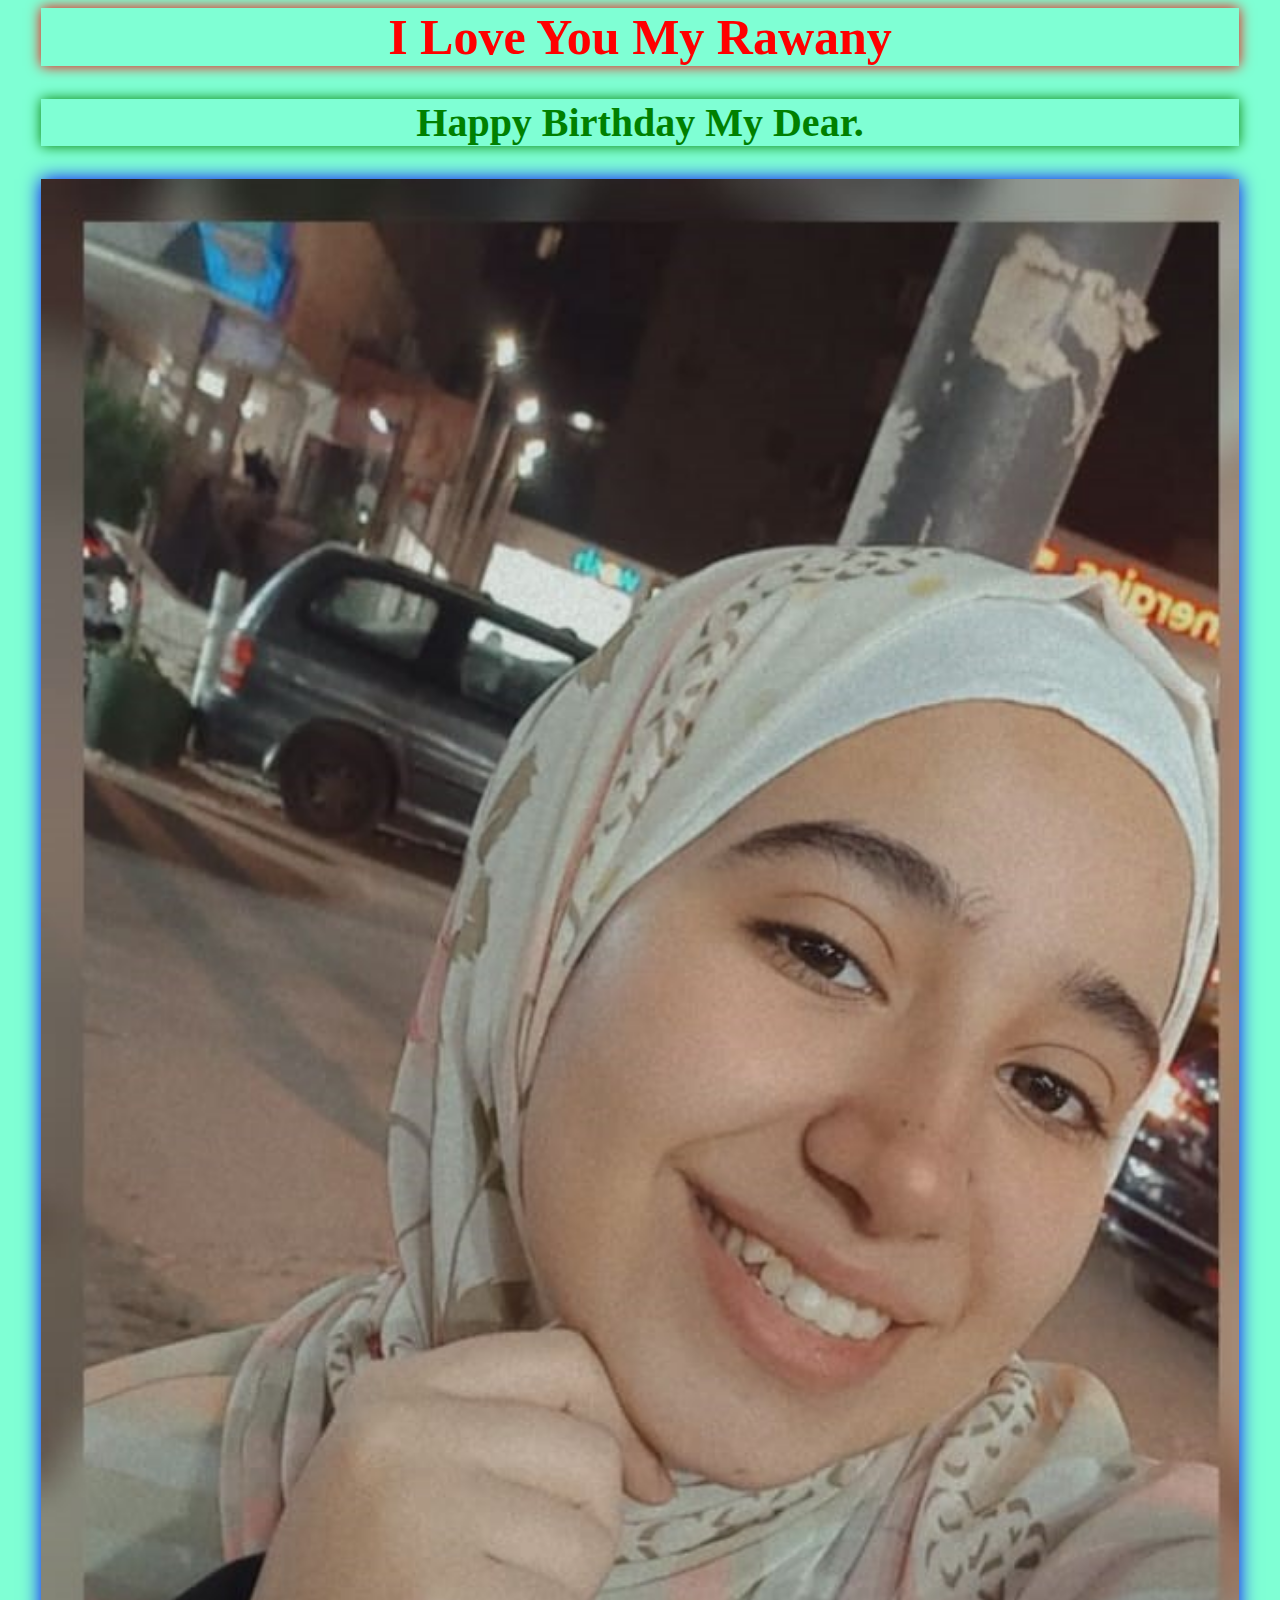
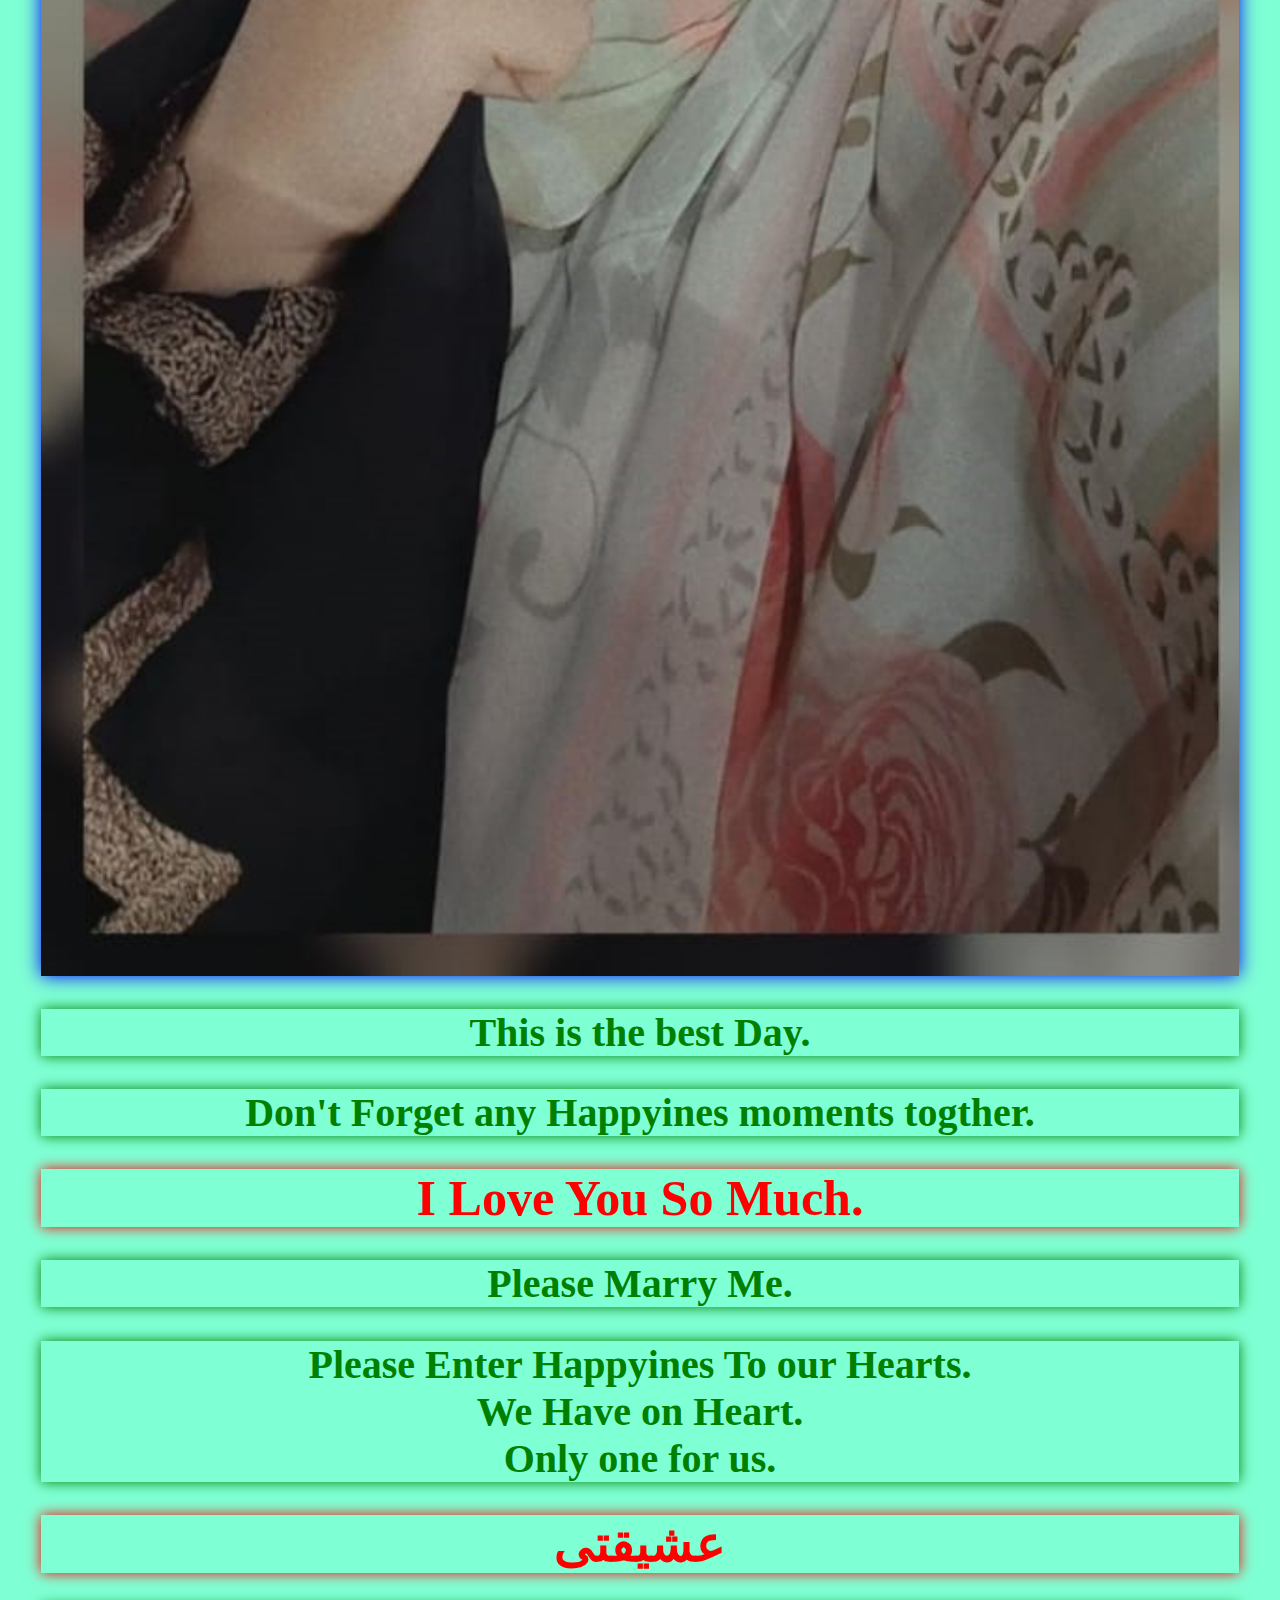
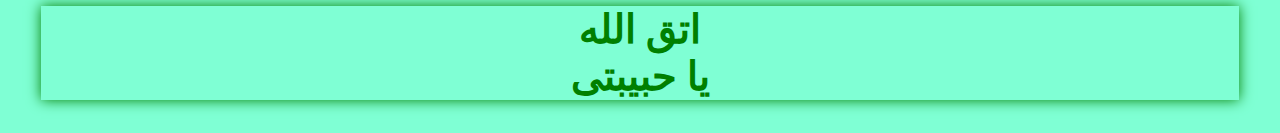
==== index.html @ ba98083d "Add files via upload" ====
<!DOCTYPE html>
<html lang="en">
<head>
    <meta charset="UTF-8">
    <meta name="viewport" content="width=device-width, initial-scale=1.0">
    <title>Rawany</title>
    <link href="main.css" rel="stylesheet">
</head>
<body>
    <h1>
        I Love You My Rawany
    </h1>
    <h2>
        Happy Birthday My Dear.
    </h2>
    <img src="rawan.jpeg">
    <h2>
        This is the best Day.
    </h2>
    <h2>
        Don't Forget any Happyines moments togther.
    </h2>
    <h1>
        I Love You So Much.
    </h1>
    <h2>
        Please Marry Me.
    </h2>
    <h2>
        Please Enter Happyines To our Hearts.<br>
        We Have on Heart.<br>
        Only one for us.
    </h2>
    <h1>
        عشيقتى
    </h1>
    <h2>
         اتق الله<br> يا حبيبتى
    </h2>
    
</body>
</html>
---- main.css ----
body {
    background-color: aquamarine;
    
    margin-left: 3.2%;
    margin-Right: 3.2%;
}

h1 {
    display:flex;
    justify-content: center;
    align-items: center;
    box-shadow: 0px 0px 13px red;
    margin: auto;
    color: red;
    font-size: 50px;
    text-align: center;
}

h2 {
    display:flex;
    justify-content: center;
    align-items: center;
    box-shadow: 0px 0px 13px green;
    color: green;
    font-size: 40px;
    text-align: center;
}

img {
    display:flex;
    justify-content: center;
    align-items: center;
    /* border: 5px solid red; */
    margin: auto;
    box-shadow: 0px 0px 18px blue;
    width: 100%;
    text-align: center;
}
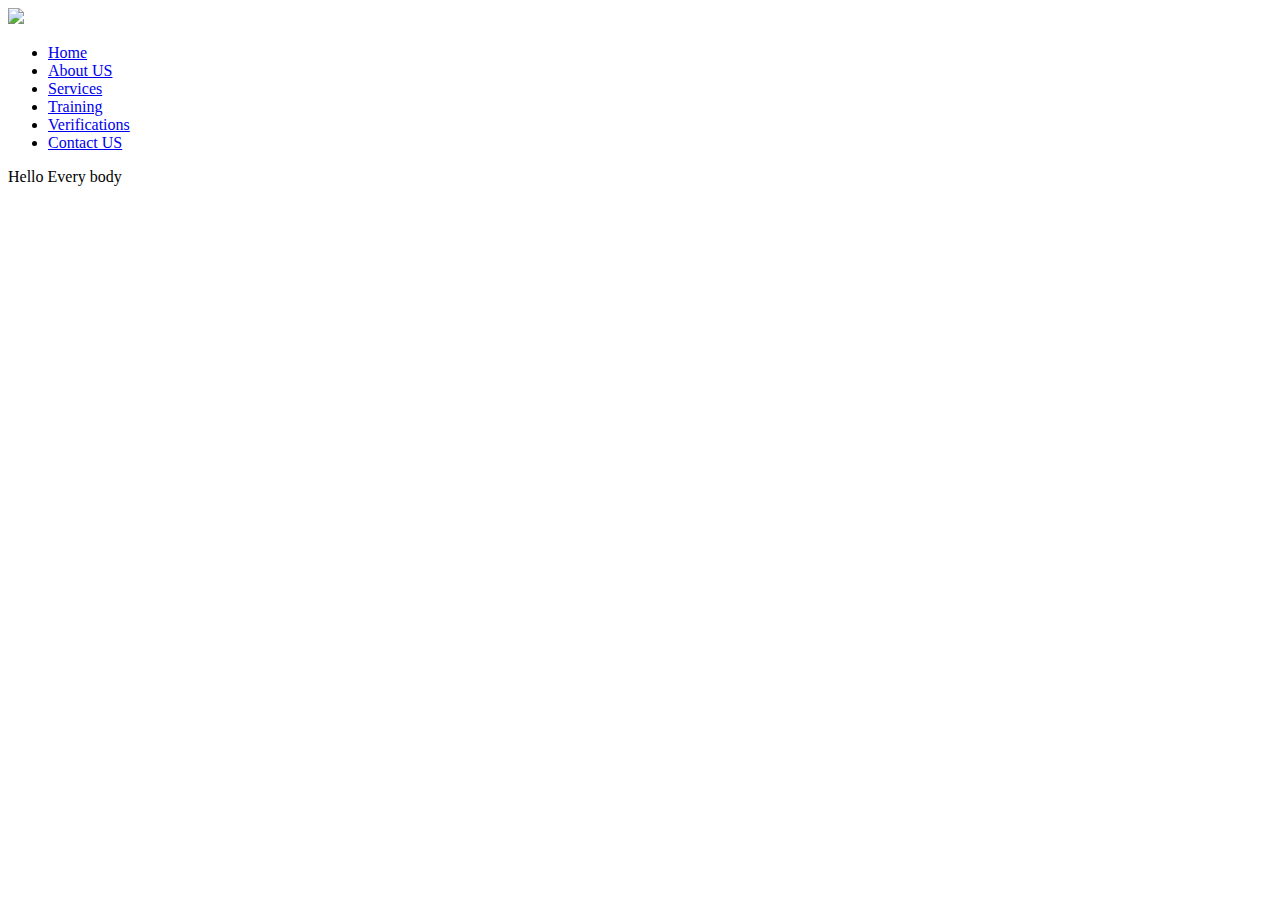
==== commit 80249070: "Update index.html" ====
--- a/index.html
+++ b/index.html
@@ -1,42 +1,76 @@
 <!DOCTYPE html>
 <html lang="en">
 <head>
-    <meta charset="UTF-8">
-    <meta name="viewport" content="width=device-width, initial-scale=1.0">
-    <title>Rawany</title>
-    <link href="main.css" rel="stylesheet">
+    <meta charset="UTF-8" />
+    <meta http-equiv="X-UA-Compatible" content="IE=edge" />
+    <meta name="viewport" content="width=device-width, initial-scale=1.0" />
+    <!-- <meta itemprop="name" content="Buzzard HPG" /> -->
+    <!-- Title of Site -->
+    <title>Buzzard HPG</title>
+    <!-- Font Work Sans -->
+    <link rel="preconnect" href="https://fonts.googleapis.com">
+    <link rel="preconnect" href="https://fonts.gstatic.com" crossorigin>
+    <link href="https://fonts.googleapis.com/css2?family=Work+Sans:ital,wght@0,100..900;1,100..900&display=swap" rel="stylesheet">
+    <!-- Normalize CSS -->
+    <link rel="stylesheet" href="./CSS_HPG/normalize.css" />
+    <!-- Font Awesome To resize icons & Changing Colors -->
+    <link rel="stylesheet" href="./CSS_HPG/all.min.css">
+    <!-- Web Site Logo -->
+    <link rel="icon" href="./IMGS_HPG/Final_Buzzard_HPG_logo_BG.png" />
+    <!-- Main Style Sheet -->
+    <link rel="stylesheet" type="text/css" href="./CSS_HPG/main.css" />
 </head>
-<body>
-    <h1>
-        I Love You My Rawany
-    </h1>
-    <h2>
-        Happy Birthday My Dear.
-    </h2>
-    <img src="rawan.jpeg">
-    <h2>
-        This is the best Day.
-    </h2>
-    <h2>
-        Don't Forget any Happyines moments togther.
-    </h2>
-    <h1>
-        I Love You So Much.
-    </h1>
-    <h2>
-        Please Marry Me.
-    </h2>
-    <h2>
-        Please Enter Happyines To our Hearts.<br>
-        We Have on Heart.<br>
-        Only one for us.
-    </h2>
-    <h1>
-        عشيقتى
-    </h1>
-    <h2>
-         اتق الله<br> يا حبيبتى
-    </h2>
-    
+<div>
+    <!-- Start Header -->
+    <div class="header">
+        <div class="container">
+            <a href="#" class="logo">
+                <img src="./IMGS_HPG/Buzzard_HPG_logo.ico" />
+            </a>
+            <div class="nav-links">
+                <span class="icon">
+                    <span></span>
+                    <span></span>
+                    <span></span>
+                </span>
+                <ul>
+                    <li>
+                        <a href="#">Home</a>
+                    </li>
+                    <li>
+                        <a href="HTML_Pages_HPG/">About US</a>
+                    </li>
+                    <li>
+                        <a href="HTML_Pages_HPG/">Services</a>
+                    </li>
+                    <li>
+                        <a href="HTML_Pages_HPG/training.html">Training</a>
+                    </li>
+                    <li>
+                        <a href="https://verifications.buzzardhpg.com">Verifications</a>
+                    </li>
+                    <li>
+                        <a href="#footer">Contact US</a>
+                    </li>
+                </ul>
+            </div>
+        </div>
+    </div>
+    <!-- End Header -->
+    <!-- Start Landing -->
+
+    <!-- End Landing -->
+    <!-- Start Section -->
+    <div class="section">
+        <div class="container">
+            <p>Hello Every body</p>
+        </div>
+    </div>
+    <!-- End Section -->
+    <!-- Start Footer -->
+    <div id="footer">
+        
+    </div>
+    <!-- End Footer -->
 </body>
-</html>+</html>
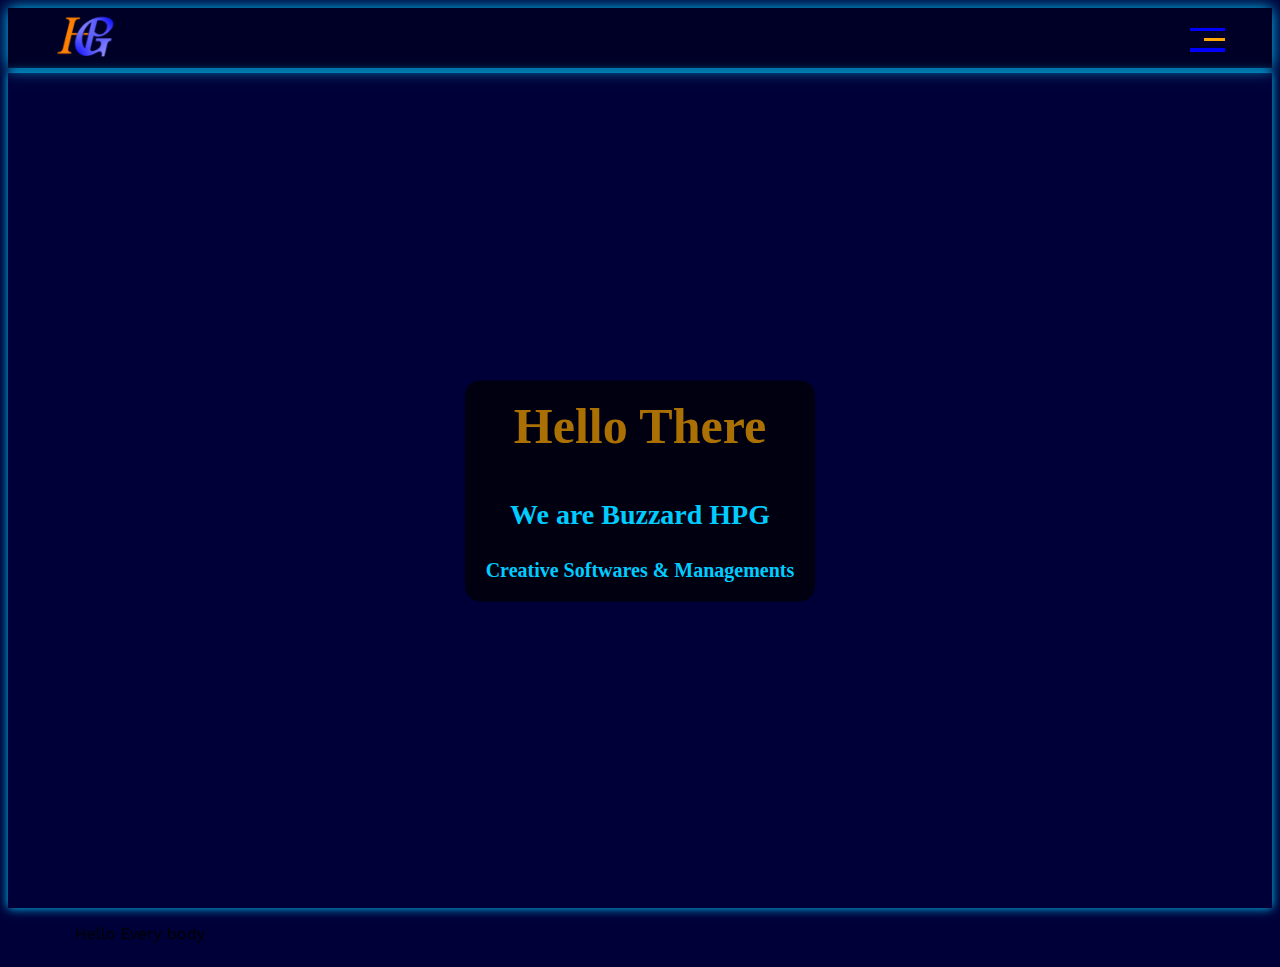
==== commit affdf8f7: "Add files via upload" ====
--- a/index.html
+++ b/index.html
@@ -1,76 +1,84 @@
 <!DOCTYPE html>
 <html lang="en">
-<head>
-    <meta charset="UTF-8" />
-    <meta http-equiv="X-UA-Compatible" content="IE=edge" />
-    <meta name="viewport" content="width=device-width, initial-scale=1.0" />
-    <!-- <meta itemprop="name" content="Buzzard HPG" /> -->
-    <!-- Title of Site -->
-    <title>Buzzard HPG</title>
-    <!-- Font Work Sans -->
-    <link rel="preconnect" href="https://fonts.googleapis.com">
-    <link rel="preconnect" href="https://fonts.gstatic.com" crossorigin>
-    <link href="https://fonts.googleapis.com/css2?family=Work+Sans:ital,wght@0,100..900;1,100..900&display=swap" rel="stylesheet">
-    <!-- Normalize CSS -->
-    <link rel="stylesheet" href="./CSS_HPG/normalize.css" />
-    <!-- Font Awesome To resize icons & Changing Colors -->
-    <link rel="stylesheet" href="./CSS_HPG/all.min.css">
-    <!-- Web Site Logo -->
-    <link rel="icon" href="./IMGS_HPG/Final_Buzzard_HPG_logo_BG.png" />
-    <!-- Main Style Sheet -->
-    <link rel="stylesheet" type="text/css" href="./CSS_HPG/main.css" />
-</head>
-<div>
-    <!-- Start Header -->
-    <div class="header">
-        <div class="container">
-            <a href="#" class="logo">
-                <img src="./IMGS_HPG/Buzzard_HPG_logo.ico" />
-            </a>
-            <div class="nav-links">
-                <span class="icon">
-                    <span></span>
-                    <span></span>
-                    <span></span>
-                </span>
-                <ul>
-                    <li>
-                        <a href="#">Home</a>
-                    </li>
-                    <li>
-                        <a href="HTML_Pages_HPG/">About US</a>
-                    </li>
-                    <li>
-                        <a href="HTML_Pages_HPG/">Services</a>
-                    </li>
-                    <li>
-                        <a href="HTML_Pages_HPG/training.html">Training</a>
-                    </li>
-                    <li>
-                        <a href="https://verifications.buzzardhpg.com">Verifications</a>
-                    </li>
-                    <li>
-                        <a href="#footer">Contact US</a>
-                    </li>
-                </ul>
+    <head>
+        <meta charset="UTF-8" />
+        <meta http-equiv="X-UA-Compatible" content="IE=edge" />
+        <meta name="viewport" content="width=device-width, initial-scale=1.0" />
+        <meta itemprop="name" content="Buzzard HPG" />
+        <!-- Title of Site -->
+        <title>Buzzard HPG</title>
+        <!-- Font Work Sans -->
+        <link rel="preconnect" href="https://fonts.googleapis.com">
+        <link rel="preconnect" href="https://fonts.gstatic.com" crossorigin>
+        <link href="https://fonts.googleapis.com/css2?family=Work+Sans:ital,wght@0,100..900;1,100..900&display=swap" rel="stylesheet">
+        <!-- Normalize CSS -->
+        <link rel="stylesheet" href="./CSS_HPG/normalize.css" />
+        <!-- Font Awesome To resize icons & Changing Colors -->
+        <link rel="stylesheet" href="./CSS_HPG/all.min.css">
+        <!-- Web Site Logo -->
+        <link rel="icon" href="./IMGS_HPG/Final_Buzzard_HPG_logo_BGG_70px.png" />
+        <!-- Main Style Sheet -->
+        <link rel="stylesheet" type="text/css" href="./CSS_HPG/main.css" />
+        <!-- Style For Body oF This Page -->
+        <link rel="stylesheet" href="./CSS_HPG/Home.css">
+    </head>
+    <body>
+        <!-- Start Header -->
+        <div class="header">
+            <div class="container">
+                <a href="https://buzzardhpg.com" class="logo">
+                    <img src="./IMGS_HPG/Final_Buzzard_HPG_logo_BGG_70px.png" />
+                </a>
+                <div class="nav-links">
+                    <span class="icon">
+                        <span></span>
+                        <span></span>
+                        <span></span>
+                    </span>
+                    <ul>
+                        <li>
+                            <a href="./index.html">Home</a>
+                        </li>
+                        <li>
+                            <a href="./HTML_Pages_HPG/About_US.html">About US</a>
+                        </li>
+                        <li>
+                            <a href="./HTML_Pages_HPG/Services.html">Services</a>
+                        </li>
+                        <li>
+                            <a href="./HTML_Pages_HPG/Training.html">Training</a>
+                        </li>
+                        <li>
+                            <a href="./HTML_Pages_HPG/Verifications.html">Verifications</a>
+                        </li>
+                        <li>
+                            <a href="#footer">Contact US</a>
+                        </li>
+                    </ul>
+                </div>
             </div>
         </div>
-    </div>
-    <!-- End Header -->
-    <!-- Start Landing -->
-
-    <!-- End Landing -->
-    <!-- Start Section -->
-    <div class="section">
-        <div class="container">
-            <p>Hello Every body</p>
+        <!-- End Header -->
+        <!-- Start Landing -->
+        <div class="landing">
+            <div class="Intro-text">
+                <h1>Hello There</h1>
+                <p id="P">We are Buzzard HPG</p>
+                <p>Creative Softwares & Managements</p>
+            </div>
         </div>
-    </div>
-    <!-- End Section -->
-    <!-- Start Footer -->
-    <div id="footer">
-        
-    </div>
-    <!-- End Footer -->
-</body>
-</html>
+        <!-- End Landing -->
+        <!-- Start Section -->
+        <div class="section">
+            <div class="container">
+                <p>Hello Every body</p>
+            </div>
+        </div>
+        <!-- End Section -->
+        <!-- Start Footer -->
+        <div id="footer">
+            
+        </div>
+        <!-- End Footer -->
+    </body>
+</html>--- a/CSS_HPG/main.css
+++ b/CSS_HPG/main.css
@@ -0,0 +1,194 @@
+/* Start Variables */
+:root {
+    --main-1-color: rgb(170, 112, 3);
+    --main-2-color: #00ccff;
+    --main-element-BG: rgba(0, 0, 0, 0.6);
+}
+/* End Variables */
+
+/* Start Global Rules */
+* {
+    -webkit-box-sizing: border-box;
+    -moz-box-sizing: border-box;
+    box-sizing: border-box;
+}
+
+html {
+    scroll-behavior: smooth;
+}
+
+body {
+    font-family: "Work Sans", sans-serif;
+    /* background-color: rgb(9, 1, 26); */
+    background-color: #000039;
+}
+/* End Global Rules */
+
+/* Start General */
+.container {
+    display:flex;
+    align-items: center;
+    justify-content: space-between;
+    padding-left: 20px;
+    padding-right: 20px;
+    margin-left: auto;
+    margin-right: auto;
+}
+/* Small Screen */
+@media (min-width: 768px) {
+    .container {
+        width: 750px;
+    }
+}
+/* Medium */
+@media (min-width:992px) {
+    .container {
+        width: 970px;
+    }
+}
+/* Large */
+@media (min-width: 1200px) {
+    .container {
+        width: 1170px;
+    }
+}
+/* End General */
+
+/* Start of Header */
+.header {
+    width: 100%;
+    box-shadow: 0px 0px 15px var(--main-2-color);
+    height: 60px;
+    background-color: rgba(0, 0, 0, 0.3);
+}
+
+.header .container {
+    display:flex;
+    text-align: center;
+    justify-content: space-between;
+    padding: 0px;
+    padding-left: 10px;
+    padding-right: 15px;
+}
+
+.header .container .logo img {   
+    height:60px;
+}
+
+.header .container .nav-links {
+    position: relative;
+}
+
+.header .container .nav-links .icon {
+    display: flex;
+    justify-content: flex-end;
+    flex-wrap: wrap;
+    width: 35px;
+}
+
+.header .container .nav-links .icon span {
+    background-color: blue;
+    width: 100%;
+    height: 3px;
+}
+
+.header .container .nav-links .icon span:not(:last-child) {
+    margin-bottom: 7px;
+}
+
+.header .container .nav-links .icon span:nth-child(2) {
+    background-color: orange;
+    width:60%;
+    transition: 0.3s;
+}
+
+.header .container .nav-links:hover .icon span:nth-child(2) {
+    width: 100%;
+}
+
+.header .container .nav-links .icon span:last-child {
+    height: 4px;
+}
+
+.header .container .nav-links ul {
+    list-style: none;
+    margin: 0;
+    margin-top: 8px; 
+    padding: 0px;
+    background-color: var(--main-element-BG);
+    border-radius: 6px;
+    position: absolute;
+    right: 0;
+    min-width: 150px;
+    top: calc(100% + 12px);
+    display: none;
+    z-index: 1;
+}
+
+.header .container .nav-links ul::before {
+    content: "";
+    border-width: 10px;
+    border-style: solid;
+    border-color: transparent transparent var(--main-element-BG) transparent;
+    position: absolute;
+    right: 5px;
+    top: -20px;
+}
+
+.header .container .nav-links:hover ul {
+    display: block;
+}
+
+.header .container .nav-links ul li a {
+    display: block;
+    padding: 10px;
+    text-decoration: none;
+    font-weight: bold;
+    color: var(--main-1-color);
+    transition: 0.3s;
+    font-family:'Times New Roman', Times, serif;
+}
+
+.header .container .nav-links ul li a:hover {
+    padding-left: 40px;
+}
+
+.header .container .nav-links ul li:not(:last-child) a {
+    border-bottom: 1px solid orange ;
+}
+
+@media (min-width: 768px) {
+    .header .container {
+        padding-left: 10px;
+        padding-right: 10px;
+    }
+}
+/* Medium */
+@media (min-width:992px) {
+    .header .container {
+        padding-left: 10px;
+        padding-right: 10px;
+    }
+
+}
+/* Large */
+@media (min-width: 1200px) {
+    .header .container {
+        padding-left: 0px;
+        padding-right: 0px;
+    }
+
+}
+/* End of Header */
+
+/* Start Landing */
+
+/* End Landing */
+
+/* Start of Section */
+
+/* End of Section */
+
+/* Start Footer */
+
+/* End Footer */--- a/CSS_HPG/Home.css
+++ b/CSS_HPG/Home.css
@@ -0,0 +1,55 @@
+/* Start Variables */
+:root {
+    --main-1-color: rgb(170, 112, 3);
+    --main-2-color: #00ccff;
+    --main-element-BG: rgba(0, 0, 0, 0.7);
+}
+/* End Variables */
+
+/* Start Landing */
+.landing {
+    background-image: url(../IMGS_HPG/Landing_img.png);
+    background-size: cover;
+    height: calc(100vh - 65px);
+    margin: 0;
+    margin-top:5px;
+    position: relative;
+    box-shadow: 0px 0px 10px var(--main-2-color);
+}
+
+.landing .Intro-text {
+    background-color: var(--main-element-BG);
+    border-radius: 15px;
+    position: absolute;
+    left: 50%;
+    top: 50%;
+    transform: translate(-50%, -50%);
+    text-align: center;
+    min-width: 350px;
+    max-width: 100%;
+}
+
+.landing .Intro-text h1 {
+    margin: 0px;
+    color: var(--main-1-color);
+    font-weight: bold;
+    font-size: 50px;
+    font-family: 'Times New Roman', Times, serif;
+    line-height: 1.8;
+}
+
+.landing .Intro-text #P {
+    font-size: 28px;
+}
+
+.landing .Intro-text p {
+    font-size: 20px;
+    font-family: 'Times New Roman', Times, serif;
+    font-weight: bolder;
+    color: var(--main-2-color);
+}
+/* End Landing */
+
+/* Start Section */
+
+/* End Section */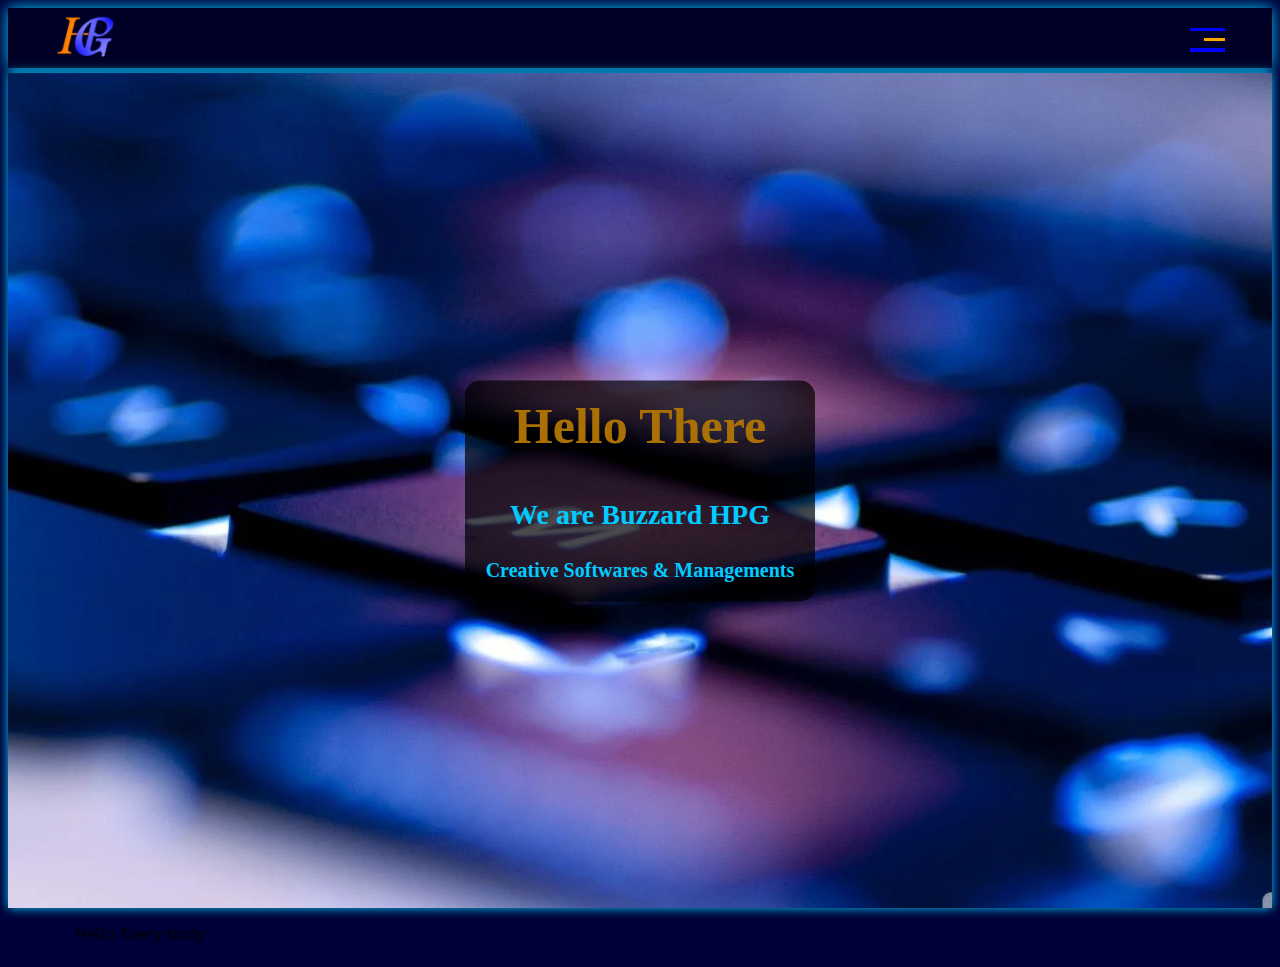
==== commit daa52bd6: "Add files via upload" ====
--- a/index.html
+++ b/index.html
@@ -16,7 +16,7 @@
         <!-- Font Awesome To resize icons & Changing Colors -->
         <link rel="stylesheet" href="./CSS_HPG/all.min.css">
         <!-- Web Site Logo -->
-        <link rel="icon" href="./IMGS_HPG/Final_Buzzard_HPG_logo_BGG_70px.png" />
+        <link rel="icon" href="./B_IMGS/Final_Buzzard_HPG_logo_BGG_70px.png" />
         <!-- Main Style Sheet -->
         <link rel="stylesheet" type="text/css" href="./CSS_HPG/main.css" />
         <!-- Style For Body oF This Page -->
@@ -27,7 +27,7 @@
         <div class="header">
             <div class="container">
                 <a href="https://buzzardhpg.com" class="logo">
-                    <img src="./IMGS_HPG/Final_Buzzard_HPG_logo_BGG_70px.png" />
+                    <img src="./B_IMGS/Final_Buzzard_HPG_logo_BGG_70px.png" />
                 </a>
                 <div class="nav-links">
                     <span class="icon">
@@ -40,13 +40,13 @@
                             <a href="./index.html">Home</a>
                         </li>
                         <li>
-                            <a href="./HTML_Pages_HPG/About_US.html">About US</a>
+                            <a href="./B/About_US.html">About US</a>
                         </li>
                         <li>
-                            <a href="./HTML_Pages_HPG/Services.html">Services</a>
+                            <a href="./B/Services.html">Services</a>
                         </li>
                         <li>
-                            <a href="./HTML_Pages_HPG/Training.html">Training</a>
+                            <a href="./B/Training.html">Training</a>
                         </li>
                         <li>
                             <a href="./HTML_Pages_HPG/Verifications.html">Verifications</a>
--- a/CSS_HPG/Home.css
+++ b/CSS_HPG/Home.css
@@ -8,7 +8,7 @@
 
 /* Start Landing */
 .landing {
-    background-image: url(../IMGS_HPG/Landing_img.png);
+    background-image: url(../B_IMGS/Landing_img.png);
     background-size: cover;
     height: calc(100vh - 65px);
     margin: 0;
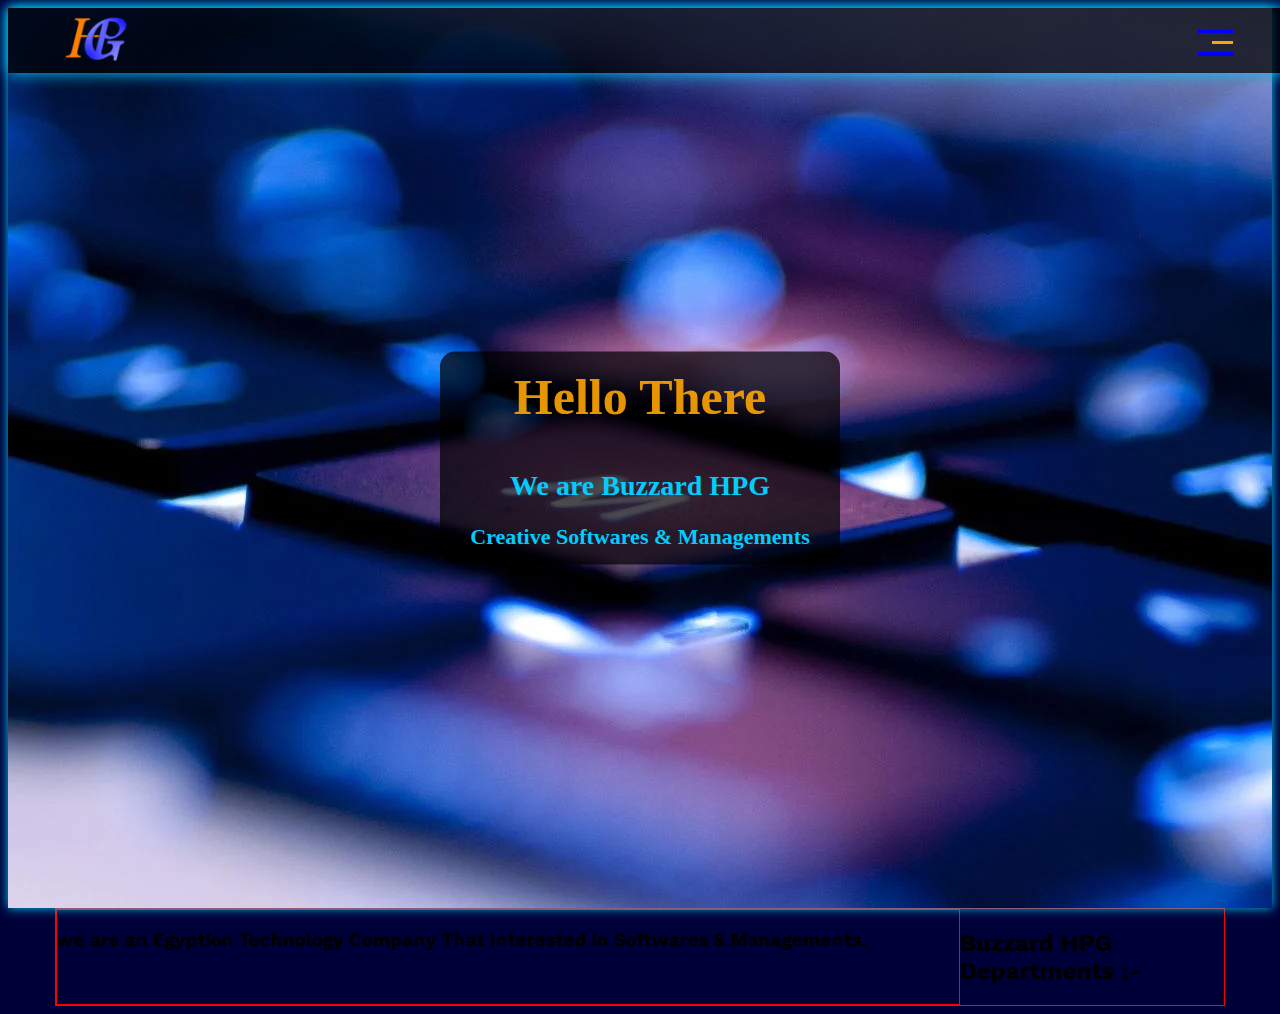
==== commit acc4b40d: "Add files via upload" ====
--- a/index.html
+++ b/index.html
@@ -19,6 +19,8 @@
         <link rel="icon" href="./B_IMGS/Final_Buzzard_HPG_logo_BGG_70px.png" />
         <!-- Main Style Sheet -->
         <link rel="stylesheet" type="text/css" href="./CSS_HPG/main.css" />
+        <!-- Style Vars -->
+        <link rel="stylesheet" href="./CSS_HPG/vars.css">
         <!-- Style For Body oF This Page -->
         <link rel="stylesheet" href="./CSS_HPG/Home.css">
     </head>
@@ -71,7 +73,36 @@
         <!-- Start Section -->
         <div class="section">
             <div class="container">
-                <p>Hello Every body</p>
+                <div class="Intro">
+                    <h3>we are an Egyption Technology Company That Interested in Softwares & Managements.</h3>
+                </div>
+                <div class="departments">
+                    <h2>Buzzard HPG Departments :-</h2>
+                    <!-- ManageMents Companyies & Instituation -->
+                    <!-- <div class="D_1">
+                        <img src="./B_IMGS/Final_Buzzard_HPG_Full_logo.jpeg" alt="" />
+                    </div> -->
+                    <!-- Social Media Pranding & online Marketing -->
+                    <!-- <div class="D_2">
+                        <img src="./B_IMGS/Final_Buzzard_HPG_Full_logo.jpeg" alt="" />
+                    </div> -->
+                    <!-- Sites Departments -->
+                    <!-- <div class="D_3">
+                        <img src="./B_IMGS/Final_Buzzard_HPG_Full_logo.jpeg" alt="" />
+                    </div> -->
+                    <!-- DeskTop -->
+                    <!-- <div class="D_4">
+                        <img src="./B_IMGS/Final_Buzzard_HPG_Full_logo.jpeg" alt="" />
+                    </div> -->
+                    <!-- Apps -->
+                    <!-- <div class="D_5">
+                        <img src="./B_IMGS/Final_Buzzard_HPG_Full_logo.jpeg" alt="" />
+                    </div> -->
+                    <!-- AI -->
+                    <!-- <div class="D_6">
+                        <img src="./B_IMGS/Final_Buzzard_HPG_Full_logo.jpeg" alt="" />
+                    </div> -->
+                </div>
             </div>
         </div>
         <!-- End Section -->
--- a/CSS_HPG/main.css
+++ b/CSS_HPG/main.css
@@ -1,11 +1,3 @@
-/* Start Variables */
-:root {
-    --main-1-color: rgb(170, 112, 3);
-    --main-2-color: #00ccff;
-    --main-element-BG: rgba(0, 0, 0, 0.6);
-}
-/* End Variables */
-
 /* Start Global Rules */
 * {
     -webkit-box-sizing: border-box;
@@ -19,60 +11,57 @@
 
 body {
     font-family: "Work Sans", sans-serif;
-    /* background-color: rgb(9, 1, 26); */
     background-color: #000039;
 }
 /* End Global Rules */
 
 /* Start General */
 .container {
+    display: flex;
+    margin-left: auto;
+    margin-right: auto;
+}
+
+/* Mobile Screen */
+@media (max-width: 767px) {
+    .container {
+        width: 98%;
+    }
+}
+/* Small Screen */
+@media (min-width: 768px) {
+    .container {
+        width: 750px;
+    }
+}
+/* Medium Screen */
+@media (min-width:992px) {
+    .container {
+        width: 970px;
+    }
+}
+/* Large Screen*/
+@media (min-width: 1200px) {
+    .container {
+        width: 1170px;
+    }
+}
+/* End General */
+
+/* Start of Header */
+.header {
+    position: fixed;
+    z-index: 1;
+    width: 100%;
+    box-shadow: 0px 0px 15px var(--main-shadow-color);
+    background-color: var(--main-element-BG);
+}
+
+.header .container {
     display:flex;
     align-items: center;
     justify-content: space-between;
-    padding-left: 20px;
-    padding-right: 20px;
-    margin-left: auto;
-    margin-right: auto;
-}
-/* Small Screen */
-@media (min-width: 768px) {
-    .container {
-        width: 750px;
-    }
-}
-/* Medium */
-@media (min-width:992px) {
-    .container {
-        width: 970px;
-    }
-}
-/* Large */
-@media (min-width: 1200px) {
-    .container {
-        width: 1170px;
-    }
-}
-/* End General */
-
-/* Start of Header */
-.header {
-    width: 100%;
-    box-shadow: 0px 0px 15px var(--main-2-color);
-    height: 60px;
-    background-color: rgba(0, 0, 0, 0.3);
-}
-
-.header .container {
-    display:flex;
     text-align: center;
-    justify-content: space-between;
-    padding: 0px;
-    padding-left: 10px;
-    padding-right: 15px;
-}
-
-.header .container .logo img {   
-    height:60px;
 }
 
 .header .container .nav-links {
@@ -83,17 +72,12 @@
     display: flex;
     justify-content: flex-end;
     flex-wrap: wrap;
-    width: 35px;
 }
 
 .header .container .nav-links .icon span {
     background-color: blue;
     width: 100%;
     height: 3px;
-}
-
-.header .container .nav-links .icon span:not(:last-child) {
-    margin-bottom: 7px;
 }
 
 .header .container .nav-links .icon span:nth-child(2) {
@@ -153,42 +137,139 @@
     padding-left: 40px;
 }
 
+.header .container .nav-links ul li a:active {
+    content: "";
+    border-width: 10px;
+    border-style: solid;
+    border-color: transparent transparent transparent var(--main-1-color);
+    position: relative;
+    right: 1px;
+}
+
 .header .container .nav-links ul li:not(:last-child) a {
     border-bottom: 1px solid orange ;
 }
 
-@media (min-width: 768px) {
+/* Mobile Screen */
+@media (max-width: 767px) {
+    /* 63 */
+    .header {
+        height:50px;
+    }
+    /* 70 */
     .header .container {
         padding-left: 10px;
-        padding-right: 10px;
-    }
-}
-/* Medium */
+        padding-right: 12px;
+    }
+    /* 76 */
+    .header .container .logo img {   
+        height:50px;
+    }
+    /* 84 */
+    .header .container .nav-links .icon {
+        width: 27px;
+    }
+    /* 97 */
+    .header .container .nav-links .icon span:not(:last-child) {
+        margin-bottom: 6px;
+    }
+    /* 115 */
+    .header .container .nav-links ul {
+        margin-top: 10px;
+    }
+    .header .container .nav-links ul li a:active {
+        border-width: 3px;
+    }
+}
+/* Small Screen */
+@media (min-width: 768px) {
+    /* 63 */
+    .header {
+        height:55px;
+    }
+    /* 76 */
+    .header .container .logo img {   
+        height:55px;
+    }
+    /* 84 */
+    .header .container .nav-links .icon {
+        width: 30px;
+    }
+    /* 97 */
+    .header .container .nav-links .icon span:not(:last-child) {
+        margin-bottom: 7px;
+    }
+    /* 115 */
+    .header .container .nav-links ul {
+        margin-top: 10px;
+    }
+    /* 115 */
+    .header .container .nav-links ul {
+        min-width: 200px;
+    }
+    /* 144 */
+    .header .container .nav-links ul li a {
+        font-size: 20px;
+    }
+    .header .container .nav-links ul li a:active {
+        border-width: 5px;
+    }
+}
+/* Medium Screen */
 @media (min-width:992px) {
-    .header .container {
-        padding-left: 10px;
-        padding-right: 10px;
-    }
-
-}
-/* Large */
+    /* 63 */
+    .header {
+        height:60px;
+    }
+    /* 76 */
+    .header .container .logo img {   
+        height:60px;
+    }
+    /* 84 */
+    .header .container .nav-links .icon {
+        width: 33px;
+    }
+    /* 115 */
+    .header .container .nav-links ul {
+        min-width: 230px;
+    }
+    /* 144 */
+    .header .container .nav-links ul li a {
+        font-size: 22px;
+    }
+    .header .container .nav-links ul li a:active {
+        border-width: 7px;
+    }
+}
+/* Large Screen */
 @media (min-width: 1200px) {
-    .header .container {
-        padding-left: 0px;
-        padding-right: 0px;
-    }
-
+    /* 63 */
+    .header {
+        height:65px;
+    }
+    /* 76 */
+    .header .container .logo img {   
+        height:65px;
+    }
+    /* 84 */
+    .header .container .nav-links .icon {
+        width: 35px;
+    }
+    /* 97 */
+    .header .container .nav-links .icon span:not(:last-child) {
+        margin-bottom: 8px;
+    }
+    /* 115 */
+    .header .container .nav-links ul {
+        min-width: 250px;
+    }
+    /* 144 */
+    .header .container .nav-links ul li a {
+        font-size: 24px;
+    }
 }
 /* End of Header */
 
-/* Start Landing */
-
-/* End Landing */
-
-/* Start of Section */
-
-/* End of Section */
-
 /* Start Footer */
 
 /* End Footer */--- a/CSS_HPG/vars.css
+++ b/CSS_HPG/vars.css
@@ -0,0 +1,8 @@
+/* Start Variables */
+:root {
+    --main-1-color: rgba(255, 165, 0, 0.9);
+    --main-2-color: #00cdff;
+    --main-shadow-color: #00ccff;
+    --main-element-BG: rgba(0, 0, 0, 0.7);
+}
+/* End Variables */--- a/CSS_HPG/Home.css
+++ b/CSS_HPG/Home.css
@@ -1,20 +1,12 @@
-/* Start Variables */
-:root {
-    --main-1-color: rgb(170, 112, 3);
-    --main-2-color: #00ccff;
-    --main-element-BG: rgba(0, 0, 0, 0.7);
-}
-/* End Variables */
-
 /* Start Landing */
 .landing {
     background-image: url(../B_IMGS/Landing_img.png);
     background-size: cover;
-    height: calc(100vh - 65px);
+    height: 100vh;
     margin: 0;
     margin-top:5px;
     position: relative;
-    box-shadow: 0px 0px 10px var(--main-2-color);
+    box-shadow: 0px 0px 10px var(--main-shadow-color);
 }
 
 .landing .Intro-text {
@@ -30,26 +22,106 @@
 }
 
 .landing .Intro-text h1 {
+    margin-top: 10px;
     margin: 0px;
     color: var(--main-1-color);
     font-weight: bold;
-    font-size: 50px;
     font-family: 'Times New Roman', Times, serif;
-    line-height: 1.8;
-}
-
-.landing .Intro-text #P {
-    font-size: 28px;
 }
 
 .landing .Intro-text p {
-    font-size: 20px;
     font-family: 'Times New Roman', Times, serif;
     font-weight: bolder;
     color: var(--main-2-color);
+    margin-bottom: 15px;
+}
+
+/* Mobile Screen */
+@media (max-width: 767px) {
+    /* 20 */
+    .landing .Intro-text {
+        min-width: 300px;
+    }
+    /* 32 */ 
+    .landing .Intro-text h1 {
+        font-size: 37px;
+        line-height: 1.5;
+    }
+    
+    .landing .Intro-text #P {
+        font-size: 19px;
+    }
+    /* 45 */
+    .landing .Intro-text P {
+        font-size: 15px;
+    }
+}
+/* Small Screen */
+@media (min-width: 768px) {
+    /* 32 */ 
+    .landing .Intro-text h1 {
+        font-size: 40px;
+        line-height: 1.6;
+    }
+    
+    .landing .Intro-text #P {
+        font-size: 22px;
+    }
+    /* 45 */
+    .landing .Intro-text P {
+        font-size: 18px;
+    }
+}
+/* Medium Screen */
+@media (min-width:992px) {
+    /* 32 */ 
+    .landing .Intro-text h1 {
+        font-size: 45px;
+        line-height: 1.7;
+    }
+    
+    .landing .Intro-text #P {
+        font-size: 25px;
+    }
+    /* 45 */
+    .landing .Intro-text P {
+        font-size: 20px;
+    }
+}
+/* Large Screen*/
+@media (min-width: 1200px) {
+    .landing .Intro-text {
+        min-width: 400px;
+    }
+    /* 32 */ 
+    .landing .Intro-text h1 {
+        font-size: 50px;
+        line-height: 1.8;
+    }
+    
+    .landing .Intro-text #P {
+        font-size: 28px;
+    }
+    /* 45 */
+    .landing .Intro-text P {
+        font-size: 22px;
+    }
 }
 /* End Landing */
 
 /* Start Section */
+.section .container {
+    overflow: hidden;
+    border: 1px solid red;
+}
 
+.section .container .Intro {
+    display: block;
+    width: 100%;
+    border: 1px red solid;
+}
+
+.section .container img {
+    width:300px
+}
 /* End Section */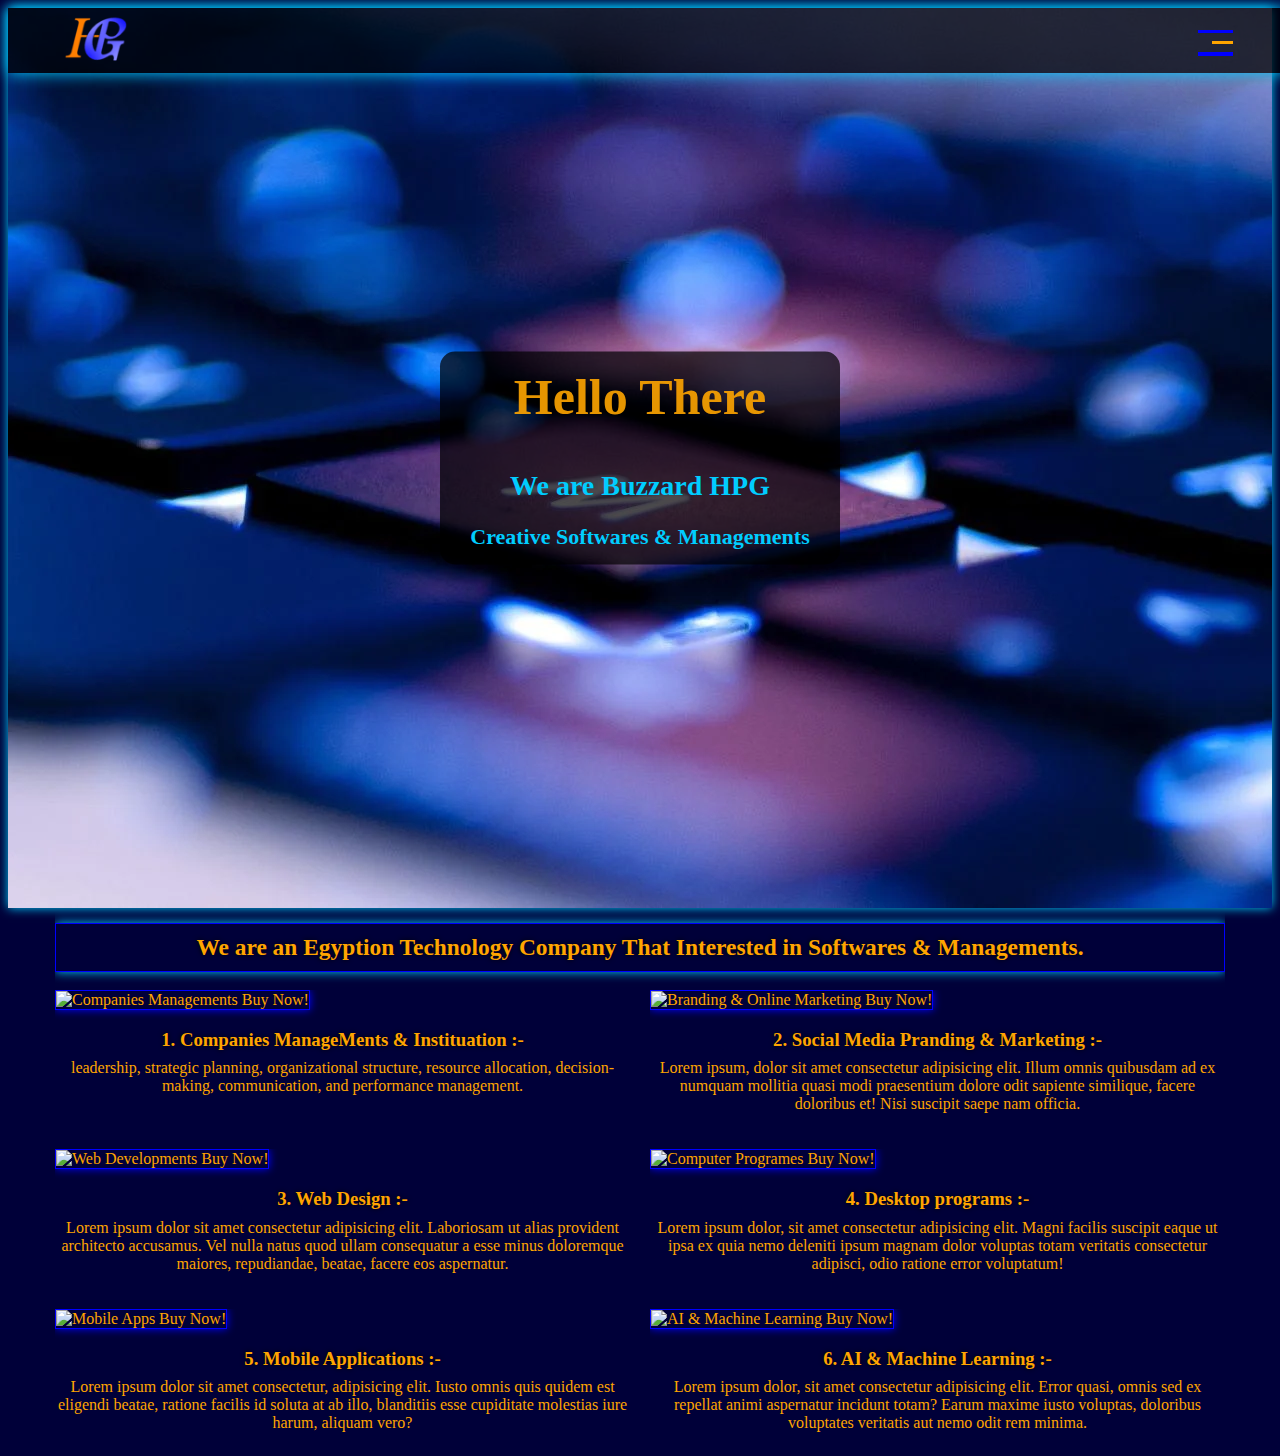
==== commit 593b85ea: "Add files via upload" ====
--- a/index.html
+++ b/index.html
@@ -74,34 +74,45 @@
         <div class="section">
             <div class="container">
                 <div class="Intro">
-                    <h3>we are an Egyption Technology Company That Interested in Softwares & Managements.</h3>
+                    <h3>We are an Egyption Technology Company That Interested in Softwares & Managements.</h3>
                 </div>
                 <div class="departments">
-                    <h2>Buzzard HPG Departments :-</h2>
                     <!-- ManageMents Companyies & Instituation -->
-                    <!-- <div class="D_1">
-                        <img src="./B_IMGS/Final_Buzzard_HPG_Full_logo.jpeg" alt="" />
-                    </div> -->
+                    <div class="D">
+                        <img src="./B_IMGS/D_C_M_16x9.png" alt="Companies Managements Buy Now!" />
+                        <h3>1. Companies ManageMents & Instituation :-</h3>
+                        <p>leadership, strategic planning, organizational structure, resource allocation, decision-making, communication, and performance management.</p>
+                    </div>
                     <!-- Social Media Pranding & online Marketing -->
-                    <!-- <div class="D_2">
-                        <img src="./B_IMGS/Final_Buzzard_HPG_Full_logo.jpeg" alt="" />
-                    </div> -->
+                    <div class="D">
+                        <img src="./B_IMGS/D_B_O_M_16x9.png" alt="Branding & Online Marketing Buy Now!" />
+                        <h3>2. Social Media Pranding & Marketing :-</h3>
+                        <p>Lorem ipsum, dolor sit amet consectetur adipisicing elit. Illum omnis quibusdam ad ex numquam mollitia quasi modi praesentium dolore odit sapiente similique, facere doloribus et! Nisi suscipit saepe nam officia.</p>
+                    </div>
                     <!-- Sites Departments -->
-                    <!-- <div class="D_3">
-                        <img src="./B_IMGS/Final_Buzzard_HPG_Full_logo.jpeg" alt="" />
-                    </div> -->
+                    <div class="D">
+                        <img src="./B_IMGS/D_Web_16x9.png" alt="Web Developments Buy Now!" />
+                        <h3>3. Web Design :-</h3>
+                        <p>Lorem ipsum dolor sit amet consectetur adipisicing elit. Laboriosam ut alias provident architecto accusamus. Vel nulla natus quod ullam consequatur a esse minus doloremque maiores, repudiandae, beatae, facere eos aspernatur.</p>
+                    </div>
                     <!-- DeskTop -->
-                    <!-- <div class="D_4">
-                        <img src="./B_IMGS/Final_Buzzard_HPG_Full_logo.jpeg" alt="" />
-                    </div> -->
+                    <div class="D">
+                        <img src="./B_IMGS/D_C_P_16x9.png" alt="Computer Programes Buy Now!" />
+                        <h3>4. Desktop programs :-</h3>
+                        <p>Lorem ipsum dolor, sit amet consectetur adipisicing elit. Magni facilis suscipit eaque ut ipsa ex quia nemo deleniti ipsum magnam dolor voluptas totam veritatis consectetur adipisci, odio ratione error voluptatum!</p>
+                    </div>
                     <!-- Apps -->
-                    <!-- <div class="D_5">
-                        <img src="./B_IMGS/Final_Buzzard_HPG_Full_logo.jpeg" alt="" />
-                    </div> -->
+                    <div class="D">
+                        <img src="./B_IMGS/D_Apps_16x9.png" alt="Mobile Apps Buy Now!" />
+                        <h3>5. Mobile Applications :-</h3>
+                        <p>Lorem ipsum dolor sit amet consectetur, adipisicing elit. Iusto omnis quis quidem est eligendi beatae, ratione facilis id soluta at ab illo, blanditiis esse cupiditate molestias iure harum, aliquam vero?</p>
+                    </div>
                     <!-- AI -->
-                    <!-- <div class="D_6">
-                        <img src="./B_IMGS/Final_Buzzard_HPG_Full_logo.jpeg" alt="" />
-                    </div> -->
+                    <div class="D">
+                        <img src="./B_IMGS/D_AI_16x9.png" alt="AI & Machine Learning Buy Now!" />
+                        <h3>6. AI & Machine Learning :-</h3>
+                        <p>Lorem ipsum dolor, sit amet consectetur adipisicing elit. Error quasi, omnis sed ex repellat animi aspernatur incidunt totam? Earum maxime iusto voluptas, doloribus voluptates veritatis aut nemo odit rem minima.</p>
+                    </div>
                 </div>
             </div>
         </div>
--- a/CSS_HPG/main.css
+++ b/CSS_HPG/main.css
@@ -10,7 +10,7 @@
 }
 
 body {
-    font-family: "Work Sans", sans-serif;
+    font-family: 'Times New Roman', Times, serif;
     background-color: #000039;
 }
 /* End Global Rules */
--- a/CSS_HPG/vars.css
+++ b/CSS_HPG/vars.css
@@ -1,6 +1,7 @@
 /* Start Variables */
 :root {
     --main-1-color: rgba(255, 165, 0, 0.9);
+    --main-11-color: orange;
     --main-2-color: #00cdff;
     --main-shadow-color: #00ccff;
     --main-element-BG: rgba(0, 0, 0, 0.7);
--- a/CSS_HPG/Home.css
+++ b/CSS_HPG/Home.css
@@ -111,17 +111,53 @@
 
 /* Start Section */
 .section .container {
+    display: grid;
     overflow: hidden;
-    border: 1px solid red;
 }
 
 .section .container .Intro {
-    display: block;
-    width: 100%;
-    border: 1px red solid;
+    min-width: 100%;
+    border: 1px blue solid;
+    color: var(--main-11-color);
+    text-align: center;
+    margin-top: 15px;
+    margin-bottom: 18px;
+    padding: 0;
+    box-shadow: 0px 0px 10px var(--main-shadow-color);
+    font-size: 20px;
+}
+
+.section .container .Intro h3 {
+    margin:0px;
+    padding:10px;
+    text-shadow: 0px 0px 5px black;
+}
+
+.section .container .departments {
+    display: grid;
+    grid-template-columns: repeat(auto-fill, minmax(400px, 1fr));
+    grid-gap: 20px;
+    color: var(--main-11-color);
+}
+
+.section .container .departments .D {
+    overflow: hidden;
+    padding: 0;
 }
 
 .section .container img {
-    width:300px
+    width:100%;
+    border: 1px solid blue;
+    box-shadow: 0px 0px 8px blue;
 }
+
+.section .container .departments .D h3 {
+    text-align: center;
+    text-shadow: 0px 0px 5px black;
+}
+
+.section .container .departments .D p {
+    margin-top: -10px;
+    text-align: center;
+} 
 /* End Section */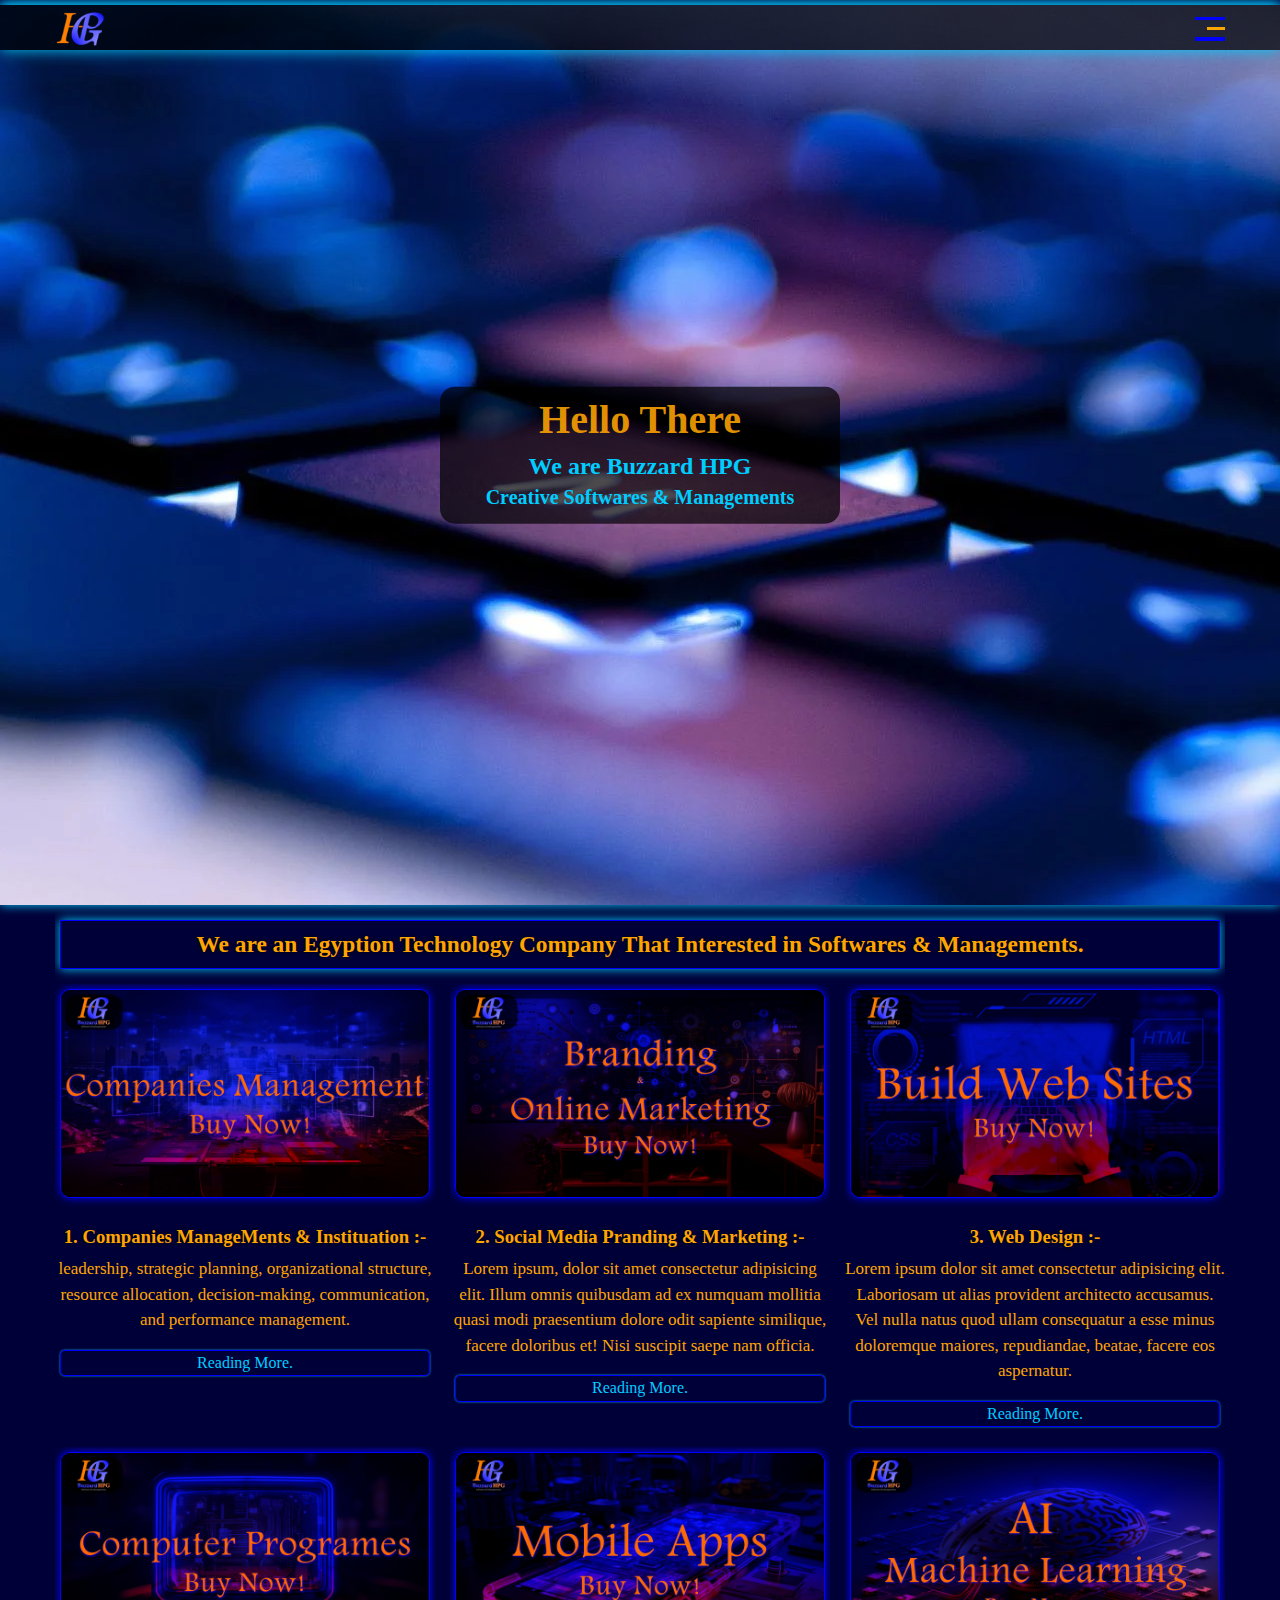
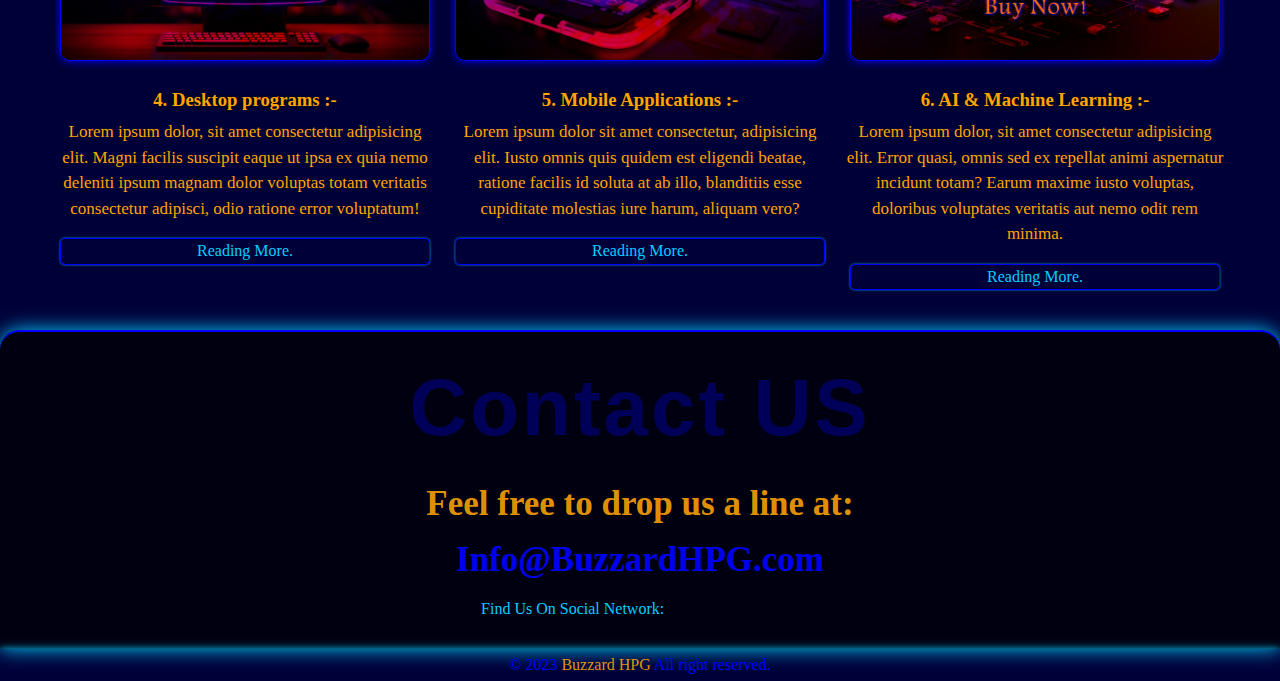
==== commit 61395ec1: "Add files via upload" ====
--- a/index.html
+++ b/index.html
@@ -51,10 +51,10 @@
                             <a href="./B/Training.html">Training</a>
                         </li>
                         <li>
-                            <a href="./HTML_Pages_HPG/Verifications.html">Verifications</a>
+                            <a href="#">Verifications</a>
                         </li>
                         <li>
-                            <a href="#footer">Contact US</a>
+                            <a href="#contact">Contact US</a>
                         </li>
                     </ul>
                 </div>
@@ -82,44 +82,71 @@
                         <img src="./B_IMGS/D_C_M_16x9.png" alt="Companies Managements Buy Now!" />
                         <h3>1. Companies ManageMents & Instituation :-</h3>
                         <p>leadership, strategic planning, organizational structure, resource allocation, decision-making, communication, and performance management.</p>
+                        <a href="./B/Department/Companies_Managements.html">Reading More.</a>
                     </div>
                     <!-- Social Media Pranding & online Marketing -->
                     <div class="D">
                         <img src="./B_IMGS/D_B_O_M_16x9.png" alt="Branding & Online Marketing Buy Now!" />
                         <h3>2. Social Media Pranding & Marketing :-</h3>
                         <p>Lorem ipsum, dolor sit amet consectetur adipisicing elit. Illum omnis quibusdam ad ex numquam mollitia quasi modi praesentium dolore odit sapiente similique, facere doloribus et! Nisi suscipit saepe nam officia.</p>
+                        <a href="./B/Department/Branding_OnlineMarketing.html">Reading More.</a>
                     </div>
                     <!-- Sites Departments -->
                     <div class="D">
                         <img src="./B_IMGS/D_Web_16x9.png" alt="Web Developments Buy Now!" />
                         <h3>3. Web Design :-</h3>
                         <p>Lorem ipsum dolor sit amet consectetur adipisicing elit. Laboriosam ut alias provident architecto accusamus. Vel nulla natus quod ullam consequatur a esse minus doloremque maiores, repudiandae, beatae, facere eos aspernatur.</p>
+                        <a href="./B/Department/Web_Development.html">Reading More.</a>
                     </div>
                     <!-- DeskTop -->
                     <div class="D">
                         <img src="./B_IMGS/D_C_P_16x9.png" alt="Computer Programes Buy Now!" />
                         <h3>4. Desktop programs :-</h3>
                         <p>Lorem ipsum dolor, sit amet consectetur adipisicing elit. Magni facilis suscipit eaque ut ipsa ex quia nemo deleniti ipsum magnam dolor voluptas totam veritatis consectetur adipisci, odio ratione error voluptatum!</p>
+                        <a href="./B/Department/Computer_Programes.html">Reading More.</a>
                     </div>
                     <!-- Apps -->
                     <div class="D">
                         <img src="./B_IMGS/D_Apps_16x9.png" alt="Mobile Apps Buy Now!" />
                         <h3>5. Mobile Applications :-</h3>
                         <p>Lorem ipsum dolor sit amet consectetur, adipisicing elit. Iusto omnis quis quidem est eligendi beatae, ratione facilis id soluta at ab illo, blanditiis esse cupiditate molestias iure harum, aliquam vero?</p>
+                        <a href="./B/Department/Mobile_Apps.html">Reading More.</a>
                     </div>
                     <!-- AI -->
                     <div class="D">
                         <img src="./B_IMGS/D_AI_16x9.png" alt="AI & Machine Learning Buy Now!" />
                         <h3>6. AI & Machine Learning :-</h3>
                         <p>Lorem ipsum dolor, sit amet consectetur adipisicing elit. Error quasi, omnis sed ex repellat animi aspernatur incidunt totam? Earum maxime iusto voluptas, doloribus voluptates veritatis aut nemo odit rem minima.</p>
+                        <a href="./B/Department/AI_MachineLearning.html">Reading More.</a>
                     </div>
                 </div>
             </div>
         </div>
         <!-- End Section -->
+        <!-- Start Contact -->
+        <div id="contact">
+            <div class="container">
+                <h2 class="special-heading">Contact US</h2>
+                <!-- <p>We are born to create</p> -->
+                <div class="info">
+                    <p class="label">Feel free to drop us a line at:</p>
+                    <a href="mailto:info@buzzardhpg.com?subject=Contact with Buzzard HPG" class="link">Info@BuzzardHPG.com</a>
+                    <div class="social">
+                        Find Us On Social Network:
+                        <a href="https://linkedin.com/buzzardhpg"><i class="fab fa-linkedin"></i></a>
+                        <a href="https://twitter.com/BuzzardHPG"><i class="fab fa-twitter"></i></a>
+                        <a href="https://youtube.com/@buzzardhpg"><i class="fab fa-youtube"></i></a>
+                        <a href="https://facebook.com/BuzzardHPG"><i class="fab fa-facebook-f"></i></a>
+                        <a href="https://wa.me/+201200985760"><i class="fab fa-whatsapp"></i></a>
+                        <a href="https://t.me/CEOBuzzardHPG"><i class="fab fa-telegram"></i></a>
+                    </div>
+                </div>
+            </div>
+        </div>
+        <!-- End Contact -->
         <!-- Start Footer -->
-        <div id="footer">
-            
+        <div class="footer">
+            &copy; 2023 <span>Buzzard HPG </span> All right reserved.
         </div>
         <!-- End Footer -->
     </body>
--- a/CSS_HPG/all.min.css
+++ b/CSS_HPG/all.min.css
@@ -0,0 +1,9 @@
+/*!
+ * Font Awesome Free 6.5.1 by @fontawesome - https://fontawesome.com
+ * License - https://fontawesome.com/license/free (Icons: CC BY 4.0, Fonts: SIL OFL 1.1, Code: MIT License)
+ * Copyright 2023 Fonticons, Inc.
+ */
+.fa{font-family:var(--fa-style-family,"Font Awesome 6 Free");font-weight:var(--fa-style,900)}.fa,.fa-brands,.fa-classic,.fa-regular,.fa-sharp,.fa-solid,.fab,.far,.fas{-moz-osx-font-smoothing:grayscale;-webkit-font-smoothing:antialiased;display:var(--fa-display,inline-block);font-style:normal;font-variant:normal;line-height:1;text-rendering:auto}.fa-classic,.fa-regular,.fa-solid,.far,.fas{font-family:"Font Awesome 6 Free"}.fa-brands,.fab{font-family:"Font Awesome 6 Brands"}.fa-1x{font-size:1em}.fa-2x{font-size:2em}.fa-3x{font-size:3em}.fa-4x{font-size:4em}.fa-5x{font-size:5em}.fa-6x{font-size:6em}.fa-7x{font-size:7em}.fa-8x{font-size:8em}.fa-9x{font-size:9em}.fa-10x{font-size:10em}.fa-2xs{font-size:.625em;line-height:.1em;vertical-align:.225em}.fa-xs{font-size:.75em;line-height:.08333em;vertical-align:.125em}.fa-sm{font-size:.875em;line-height:.07143em;vertical-align:.05357em}.fa-lg{font-size:1.25em;line-height:.05em;vertical-align:-.075em}.fa-xl{font-size:1.5em;line-height:.04167em;vertical-align:-.125em}.fa-2xl{font-size:2em;line-height:.03125em;vertical-align:-.1875em}.fa-fw{text-align:center;width:1.25em}.fa-ul{list-style-type:none;margin-left:var(--fa-li-margin,2.5em);padding-left:0}.fa-ul>li{position:relative}.fa-li{left:calc(var(--fa-li-width, 2em)*-1);position:absolute;text-align:center;width:var(--fa-li-width,2em);line-height:inherit}.fa-border{border-radius:var(--fa-border-radius,.1em);border:var(--fa-border-width,.08em) var(--fa-border-style,solid) var(--fa-border-color,#eee);padding:var(--fa-border-padding,.2em .25em .15em)}.fa-pull-left{float:left;margin-right:var(--fa-pull-margin,.3em)}.fa-pull-right{float:right;margin-left:var(--fa-pull-margin,.3em)}.fa-beat{-webkit-animation-name:fa-beat;animation-name:fa-beat;-webkit-animation-delay:var(--fa-animation-delay,0s);animation-delay:var(--fa-animation-delay,0s);-webkit-animation-direction:var(--fa-animation-direction,normal);animation-direction:var(--fa-animation-direction,normal);-webkit-animation-duration:var(--fa-animation-duration,1s);animation-duration:var(--fa-animation-duration,1s);-webkit-animation-iteration-count:var(--fa-animation-iteration-count,infinite);animation-iteration-count:var(--fa-animation-iteration-count,infinite);-webkit-animation-timing-function:var(--fa-animation-timing,ease-in-out);animation-timing-function:var(--fa-animation-timing,ease-in-out)}.fa-bounce{-webkit-animation-name:fa-bounce;animation-name:fa-bounce;-webkit-animation-delay:var(--fa-animation-delay,0s);animation-delay:var(--fa-animation-delay,0s);-webkit-animation-direction:var(--fa-animation-direction,normal);animation-direction:var(--fa-animation-direction,normal);-webkit-animation-duration:var(--fa-animation-duration,1s);animation-duration:var(--fa-animation-duration,1s);-webkit-animation-iteration-count:var(--fa-animation-iteration-count,infinite);animation-iteration-count:var(--fa-animation-iteration-count,infinite);-webkit-animation-timing-function:var(--fa-animation-timing,cubic-bezier(.28,.84,.42,1));animation-timing-function:var(--fa-animation-timing,cubic-bezier(.28,.84,.42,1))}.fa-fade{-webkit-animation-name:fa-fade;animation-name:fa-fade;-webkit-animation-iteration-count:var(--fa-animation-iteration-count,infinite);animation-iteration-count:var(--fa-animation-iteration-count,infinite);-webkit-animation-timing-function:var(--fa-animation-timing,cubic-bezier(.4,0,.6,1));animation-timing-function:var(--fa-animation-timing,cubic-bezier(.4,0,.6,1))}.fa-beat-fade,.fa-fade{-webkit-animation-delay:var(--fa-animation-delay,0s);animation-delay:var(--fa-animation-delay,0s);-webkit-animation-direction:var(--fa-animation-direction,normal);animation-direction:var(--fa-animation-direction,normal);-webkit-animation-duration:var(--fa-animation-duration,1s);animation-duration:var(--fa-animation-duration,1s)}.fa-beat-fade{-webkit-animation-name:fa-beat-fade;animation-name:fa-beat-fade;-webkit-animation-iteration-count:var(--fa-animation-iteration-count,infinite);animation-iteration-count:var(--fa-animation-iteration-count,infinite);-webkit-animation-timing-function:var(--fa-animation-timing,cubic-bezier(.4,0,.6,1));animation-timing-function:var(--fa-animation-timing,cubic-bezier(.4,0,.6,1))}.fa-flip{-webkit-animation-name:fa-flip;animation-name:fa-flip;-webkit-animation-delay:var(--fa-animation-delay,0s);animation-delay:var(--fa-animation-delay,0s);-webkit-animation-direction:var(--fa-animation-direction,normal);animation-direction:var(--fa-animation-direction,normal);-webkit-animation-duration:var(--fa-animation-duration,1s);animation-duration:var(--fa-animation-duration,1s);-webkit-animation-iteration-count:var(--fa-animation-iteration-count,infinite);animation-iteration-count:var(--fa-animation-iteration-count,infinite);-webkit-animation-timing-function:var(--fa-animation-timing,ease-in-out);animation-timing-function:var(--fa-animation-timing,ease-in-out)}.fa-shake{-webkit-animation-name:fa-shake;animation-name:fa-shake;-webkit-animation-duration:var(--fa-animation-duration,1s);animation-duration:var(--fa-animation-duration,1s);-webkit-animation-iteration-count:var(--fa-animation-iteration-count,infinite);animation-iteration-count:var(--fa-animation-iteration-count,infinite);-webkit-animation-timing-function:var(--fa-animation-timing,linear);animation-timing-function:var(--fa-animation-timing,linear)}.fa-shake,.fa-spin{-webkit-animation-delay:var(--fa-animation-delay,0s);animation-delay:var(--fa-animation-delay,0s);-webkit-animation-direction:var(--fa-animation-direction,normal);animation-direction:var(--fa-animation-direction,normal)}.fa-spin{-webkit-animation-name:fa-spin;animation-name:fa-spin;-webkit-animation-duration:var(--fa-animation-duration,2s);animation-duration:var(--fa-animation-duration,2s);-webkit-animation-iteration-count:var(--fa-animation-iteration-count,infinite);animation-iteration-count:var(--fa-animation-iteration-count,infinite);-webkit-animation-timing-function:var(--fa-animation-timing,linear);animation-timing-function:var(--fa-animation-timing,linear)}.fa-spin-reverse{--fa-animation-direction:reverse}.fa-pulse,.fa-spin-pulse{-webkit-animation-name:fa-spin;animation-name:fa-spin;-webkit-animation-direction:var(--fa-animation-direction,normal);animation-direction:var(--fa-animation-direction,normal);-webkit-animation-duration:var(--fa-animation-duration,1s);animation-duration:var(--fa-animation-duration,1s);-webkit-animation-iteration-count:var(--fa-animation-iteration-count,infinite);animation-iteration-count:var(--fa-animation-iteration-count,infinite);-webkit-animation-timing-function:var(--fa-animation-timing,steps(8));animation-timing-function:var(--fa-animation-timing,steps(8))}@media (prefers-reduced-motion:reduce){.fa-beat,.fa-beat-fade,.fa-bounce,.fa-fade,.fa-flip,.fa-pulse,.fa-shake,.fa-spin,.fa-spin-pulse{-webkit-animation-delay:-1ms;animation-delay:-1ms;-webkit-animation-duration:1ms;animation-duration:1ms;-webkit-animation-iteration-count:1;animation-iteration-count:1;-webkit-transition-delay:0s;transition-delay:0s;-webkit-transition-duration:0s;transition-duration:0s}}@-webkit-keyframes fa-beat{0%,90%{-webkit-transform:scale(1);transform:scale(1)}45%{-webkit-transform:scale(var(--fa-beat-scale,1.25));transform:scale(var(--fa-beat-scale,1.25))}}@keyframes fa-beat{0%,90%{-webkit-transform:scale(1);transform:scale(1)}45%{-webkit-transform:scale(var(--fa-beat-scale,1.25));transform:scale(var(--fa-beat-scale,1.25))}}@-webkit-keyframes fa-bounce{0%{-webkit-transform:scale(1) translateY(0);transform:scale(1) translateY(0)}10%{-webkit-transform:scale(var(--fa-bounce-start-scale-x,1.1),var(--fa-bounce-start-scale-y,.9)) translateY(0);transform:scale(var(--fa-bounce-start-scale-x,1.1),var(--fa-bounce-start-scale-y,.9)) translateY(0)}30%{-webkit-transform:scale(var(--fa-bounce-jump-scale-x,.9),var(--fa-bounce-jump-scale-y,1.1)) translateY(var(--fa-bounce-height,-.5em));transform:scale(var(--fa-bounce-jump-scale-x,.9),var(--fa-bounce-jump-scale-y,1.1)) translateY(var(--fa-bounce-height,-.5em))}50%{-webkit-transform:scale(var(--fa-bounce-land-scale-x,1.05),var(--fa-bounce-land-scale-y,.95)) translateY(0);transform:scale(var(--fa-bounce-land-scale-x,1.05),var(--fa-bounce-land-scale-y,.95)) translateY(0)}57%{-webkit-transform:scale(1) translateY(var(--fa-bounce-rebound,-.125em));transform:scale(1) translateY(var(--fa-bounce-rebound,-.125em))}64%{-webkit-transform:scale(1) translateY(0);transform:scale(1) translateY(0)}to{-webkit-transform:scale(1) translateY(0);transform:scale(1) translateY(0)}}@keyframes fa-bounce{0%{-webkit-transform:scale(1) translateY(0);transform:scale(1) translateY(0)}10%{-webkit-transform:scale(var(--fa-bounce-start-scale-x,1.1),var(--fa-bounce-start-scale-y,.9)) translateY(0);transform:scale(var(--fa-bounce-start-scale-x,1.1),var(--fa-bounce-start-scale-y,.9)) translateY(0)}30%{-webkit-transform:scale(var(--fa-bounce-jump-scale-x,.9),var(--fa-bounce-jump-scale-y,1.1)) translateY(var(--fa-bounce-height,-.5em));transform:scale(var(--fa-bounce-jump-scale-x,.9),var(--fa-bounce-jump-scale-y,1.1)) translateY(var(--fa-bounce-height,-.5em))}50%{-webkit-transform:scale(var(--fa-bounce-land-scale-x,1.05),var(--fa-bounce-land-scale-y,.95)) translateY(0);transform:scale(var(--fa-bounce-land-scale-x,1.05),var(--fa-bounce-land-scale-y,.95)) translateY(0)}57%{-webkit-transform:scale(1) translateY(var(--fa-bounce-rebound,-.125em));transform:scale(1) translateY(var(--fa-bounce-rebound,-.125em))}64%{-webkit-transform:scale(1) translateY(0);transform:scale(1) translateY(0)}to{-webkit-transform:scale(1) translateY(0);transform:scale(1) translateY(0)}}@-webkit-keyframes fa-fade{50%{opacity:var(--fa-fade-opacity,.4)}}@keyframes fa-fade{50%{opacity:var(--fa-fade-opacity,.4)}}@-webkit-keyframes fa-beat-fade{0%,to{opacity:var(--fa-beat-fade-opacity,.4);-webkit-transform:scale(1);transform:scale(1)}50%{opacity:1;-webkit-transform:scale(var(--fa-beat-fade-scale,1.125));transform:scale(var(--fa-beat-fade-scale,1.125))}}@keyframes fa-beat-fade{0%,to{opacity:var(--fa-beat-fade-opacity,.4);-webkit-transform:scale(1);transform:scale(1)}50%{opacity:1;-webkit-transform:scale(var(--fa-beat-fade-scale,1.125));transform:scale(var(--fa-beat-fade-scale,1.125))}}@-webkit-keyframes fa-flip{50%{-webkit-transform:rotate3d(var(--fa-flip-x,0),var(--fa-flip-y,1),var(--fa-flip-z,0),var(--fa-flip-angle,-180deg));transform:rotate3d(var(--fa-flip-x,0),var(--fa-flip-y,1),var(--fa-flip-z,0),var(--fa-flip-angle,-180deg))}}@keyframes fa-flip{50%{-webkit-transform:rotate3d(var(--fa-flip-x,0),var(--fa-flip-y,1),var(--fa-flip-z,0),var(--fa-flip-angle,-180deg));transform:rotate3d(var(--fa-flip-x,0),var(--fa-flip-y,1),var(--fa-flip-z,0),var(--fa-flip-angle,-180deg))}}@-webkit-keyframes fa-shake{0%{-webkit-transform:rotate(-15deg);transform:rotate(-15deg)}4%{-webkit-transform:rotate(15deg);transform:rotate(15deg)}8%,24%{-webkit-transform:rotate(-18deg);transform:rotate(-18deg)}12%,28%{-webkit-transform:rotate(18deg);transform:rotate(18deg)}16%{-webkit-transform:rotate(-22deg);transform:rotate(-22deg)}20%{-webkit-transform:rotate(22deg);transform:rotate(22deg)}32%{-webkit-transform:rotate(-12deg);transform:rotate(-12deg)}36%{-webkit-transform:rotate(12deg);transform:rotate(12deg)}40%,to{-webkit-transform:rotate(0deg);transform:rotate(0deg)}}@keyframes fa-shake{0%{-webkit-transform:rotate(-15deg);transform:rotate(-15deg)}4%{-webkit-transform:rotate(15deg);transform:rotate(15deg)}8%,24%{-webkit-transform:rotate(-18deg);transform:rotate(-18deg)}12%,28%{-webkit-transform:rotate(18deg);transform:rotate(18deg)}16%{-webkit-transform:rotate(-22deg);transform:rotate(-22deg)}20%{-webkit-transform:rotate(22deg);transform:rotate(22deg)}32%{-webkit-transform:rotate(-12deg);transform:rotate(-12deg)}36%{-webkit-transform:rotate(12deg);transform:rotate(12deg)}40%,to{-webkit-transform:rotate(0deg);transform:rotate(0deg)}}@-webkit-keyframes fa-spin{0%{-webkit-transform:rotate(0deg);transform:rotate(0deg)}to{-webkit-transform:rotate(1turn);transform:rotate(1turn)}}@keyframes fa-spin{0%{-webkit-transform:rotate(0deg);transform:rotate(0deg)}to{-webkit-transform:rotate(1turn);transform:rotate(1turn)}}.fa-rotate-90{-webkit-transform:rotate(90deg);transform:rotate(90deg)}.fa-rotate-180{-webkit-transform:rotate(180deg);transform:rotate(180deg)}.fa-rotate-270{-webkit-transform:rotate(270deg);transform:rotate(270deg)}.fa-flip-horizontal{-webkit-transform:scaleX(-1);transform:scaleX(-1)}.fa-flip-vertical{-webkit-transform:scaleY(-1);transform:scaleY(-1)}.fa-flip-both,.fa-flip-horizontal.fa-flip-vertical{-webkit-transform:scale(-1);transform:scale(-1)}.fa-rotate-by{-webkit-transform:rotate(var(--fa-rotate-angle,none));transform:rotate(var(--fa-rotate-angle,none))}.fa-stack{display:inline-block;height:2em;line-height:2em;position:relative;vertical-align:middle;width:2.5em}.fa-stack-1x,.fa-stack-2x{left:0;position:absolute;text-align:center;width:100%;z-index:var(--fa-stack-z-index,auto)}.fa-stack-1x{line-height:inherit}.fa-stack-2x{font-size:2em}.fa-inverse{color:var(--fa-inverse,#fff)}
+
+.fa-0:before{content:"\30"}.fa-1:before{content:"\31"}.fa-2:before{content:"\32"}.fa-3:before{content:"\33"}.fa-4:before{content:"\34"}.fa-5:before{content:"\35"}.fa-6:before{content:"\36"}.fa-7:before{content:"\37"}.fa-8:before{content:"\38"}.fa-9:before{content:"\39"}.fa-fill-drip:before{content:"\f576"}.fa-arrows-to-circle:before{content:"\e4bd"}.fa-chevron-circle-right:before,.fa-circle-chevron-right:before{content:"\f138"}.fa-at:before{content:"\40"}.fa-trash-alt:before,.fa-trash-can:before{content:"\f2ed"}.fa-text-height:before{content:"\f034"}.fa-user-times:before,.fa-user-xmark:before{content:"\f235"}.fa-stethoscope:before{content:"\f0f1"}.fa-comment-alt:before,.fa-message:before{content:"\f27a"}.fa-info:before{content:"\f129"}.fa-compress-alt:before,.fa-down-left-and-up-right-to-center:before{content:"\f422"}.fa-explosion:before{content:"\e4e9"}.fa-file-alt:before,.fa-file-lines:before,.fa-file-text:before{content:"\f15c"}.fa-wave-square:before{content:"\f83e"}.fa-ring:before{content:"\f70b"}.fa-building-un:before{content:"\e4d9"}.fa-dice-three:before{content:"\f527"}.fa-calendar-alt:before,.fa-calendar-days:before{content:"\f073"}.fa-anchor-circle-check:before{content:"\e4aa"}.fa-building-circle-arrow-right:before{content:"\e4d1"}.fa-volleyball-ball:before,.fa-volleyball:before{content:"\f45f"}.fa-arrows-up-to-line:before{content:"\e4c2"}.fa-sort-desc:before,.fa-sort-down:before{content:"\f0dd"}.fa-circle-minus:before,.fa-minus-circle:before{content:"\f056"}.fa-door-open:before{content:"\f52b"}.fa-right-from-bracket:before,.fa-sign-out-alt:before{content:"\f2f5"}.fa-atom:before{content:"\f5d2"}.fa-soap:before{content:"\e06e"}.fa-heart-music-camera-bolt:before,.fa-icons:before{content:"\f86d"}.fa-microphone-alt-slash:before,.fa-microphone-lines-slash:before{content:"\f539"}.fa-bridge-circle-check:before{content:"\e4c9"}.fa-pump-medical:before{content:"\e06a"}.fa-fingerprint:before{content:"\f577"}.fa-hand-point-right:before{content:"\f0a4"}.fa-magnifying-glass-location:before,.fa-search-location:before{content:"\f689"}.fa-forward-step:before,.fa-step-forward:before{content:"\f051"}.fa-face-smile-beam:before,.fa-smile-beam:before{content:"\f5b8"}.fa-flag-checkered:before{content:"\f11e"}.fa-football-ball:before,.fa-football:before{content:"\f44e"}.fa-school-circle-exclamation:before{content:"\e56c"}.fa-crop:before{content:"\f125"}.fa-angle-double-down:before,.fa-angles-down:before{content:"\f103"}.fa-users-rectangle:before{content:"\e594"}.fa-people-roof:before{content:"\e537"}.fa-people-line:before{content:"\e534"}.fa-beer-mug-empty:before,.fa-beer:before{content:"\f0fc"}.fa-diagram-predecessor:before{content:"\e477"}.fa-arrow-up-long:before,.fa-long-arrow-up:before{content:"\f176"}.fa-burn:before,.fa-fire-flame-simple:before{content:"\f46a"}.fa-male:before,.fa-person:before{content:"\f183"}.fa-laptop:before{content:"\f109"}.fa-file-csv:before{content:"\f6dd"}.fa-menorah:before{content:"\f676"}.fa-truck-plane:before{content:"\e58f"}.fa-record-vinyl:before{content:"\f8d9"}.fa-face-grin-stars:before,.fa-grin-stars:before{content:"\f587"}.fa-bong:before{content:"\f55c"}.fa-pastafarianism:before,.fa-spaghetti-monster-flying:before{content:"\f67b"}.fa-arrow-down-up-across-line:before{content:"\e4af"}.fa-spoon:before,.fa-utensil-spoon:before{content:"\f2e5"}.fa-jar-wheat:before{content:"\e517"}.fa-envelopes-bulk:before,.fa-mail-bulk:before{content:"\f674"}.fa-file-circle-exclamation:before{content:"\e4eb"}.fa-circle-h:before,.fa-hospital-symbol:before{content:"\f47e"}.fa-pager:before{content:"\f815"}.fa-address-book:before,.fa-contact-book:before{content:"\f2b9"}.fa-strikethrough:before{content:"\f0cc"}.fa-k:before{content:"\4b"}.fa-landmark-flag:before{content:"\e51c"}.fa-pencil-alt:before,.fa-pencil:before{content:"\f303"}.fa-backward:before{content:"\f04a"}.fa-caret-right:before{content:"\f0da"}.fa-comments:before{content:"\f086"}.fa-file-clipboard:before,.fa-paste:before{content:"\f0ea"}.fa-code-pull-request:before{content:"\e13c"}.fa-clipboard-list:before{content:"\f46d"}.fa-truck-loading:before,.fa-truck-ramp-box:before{content:"\f4de"}.fa-user-check:before{content:"\f4fc"}.fa-vial-virus:before{content:"\e597"}.fa-sheet-plastic:before{content:"\e571"}.fa-blog:before{content:"\f781"}.fa-user-ninja:before{content:"\f504"}.fa-person-arrow-up-from-line:before{content:"\e539"}.fa-scroll-torah:before,.fa-torah:before{content:"\f6a0"}.fa-broom-ball:before,.fa-quidditch-broom-ball:before,.fa-quidditch:before{content:"\f458"}.fa-toggle-off:before{content:"\f204"}.fa-archive:before,.fa-box-archive:before{content:"\f187"}.fa-person-drowning:before{content:"\e545"}.fa-arrow-down-9-1:before,.fa-sort-numeric-desc:before,.fa-sort-numeric-down-alt:before{content:"\f886"}.fa-face-grin-tongue-squint:before,.fa-grin-tongue-squint:before{content:"\f58a"}.fa-spray-can:before{content:"\f5bd"}.fa-truck-monster:before{content:"\f63b"}.fa-w:before{content:"\57"}.fa-earth-africa:before,.fa-globe-africa:before{content:"\f57c"}.fa-rainbow:before{content:"\f75b"}.fa-circle-notch:before{content:"\f1ce"}.fa-tablet-alt:before,.fa-tablet-screen-button:before{content:"\f3fa"}.fa-paw:before{content:"\f1b0"}.fa-cloud:before{content:"\f0c2"}.fa-trowel-bricks:before{content:"\e58a"}.fa-face-flushed:before,.fa-flushed:before{content:"\f579"}.fa-hospital-user:before{content:"\f80d"}.fa-tent-arrow-left-right:before{content:"\e57f"}.fa-gavel:before,.fa-legal:before{content:"\f0e3"}.fa-binoculars:before{content:"\f1e5"}.fa-microphone-slash:before{content:"\f131"}.fa-box-tissue:before{content:"\e05b"}.fa-motorcycle:before{content:"\f21c"}.fa-bell-concierge:before,.fa-concierge-bell:before{content:"\f562"}.fa-pen-ruler:before,.fa-pencil-ruler:before{content:"\f5ae"}.fa-people-arrows-left-right:before,.fa-people-arrows:before{content:"\e068"}.fa-mars-and-venus-burst:before{content:"\e523"}.fa-caret-square-right:before,.fa-square-caret-right:before{content:"\f152"}.fa-cut:before,.fa-scissors:before{content:"\f0c4"}.fa-sun-plant-wilt:before{content:"\e57a"}.fa-toilets-portable:before{content:"\e584"}.fa-hockey-puck:before{content:"\f453"}.fa-table:before{content:"\f0ce"}.fa-magnifying-glass-arrow-right:before{content:"\e521"}.fa-digital-tachograph:before,.fa-tachograph-digital:before{content:"\f566"}.fa-users-slash:before{content:"\e073"}.fa-clover:before{content:"\e139"}.fa-mail-reply:before,.fa-reply:before{content:"\f3e5"}.fa-star-and-crescent:before{content:"\f699"}.fa-house-fire:before{content:"\e50c"}.fa-minus-square:before,.fa-square-minus:before{content:"\f146"}.fa-helicopter:before{content:"\f533"}.fa-compass:before{content:"\f14e"}.fa-caret-square-down:before,.fa-square-caret-down:before{content:"\f150"}.fa-file-circle-question:before{content:"\e4ef"}.fa-laptop-code:before{content:"\f5fc"}.fa-swatchbook:before{content:"\f5c3"}.fa-prescription-bottle:before{content:"\f485"}.fa-bars:before,.fa-navicon:before{content:"\f0c9"}.fa-people-group:before{content:"\e533"}.fa-hourglass-3:before,.fa-hourglass-end:before{content:"\f253"}.fa-heart-broken:before,.fa-heart-crack:before{content:"\f7a9"}.fa-external-link-square-alt:before,.fa-square-up-right:before{content:"\f360"}.fa-face-kiss-beam:before,.fa-kiss-beam:before{content:"\f597"}.fa-film:before{content:"\f008"}.fa-ruler-horizontal:before{content:"\f547"}.fa-people-robbery:before{content:"\e536"}.fa-lightbulb:before{content:"\f0eb"}.fa-caret-left:before{content:"\f0d9"}.fa-circle-exclamation:before,.fa-exclamation-circle:before{content:"\f06a"}.fa-school-circle-xmark:before{content:"\e56d"}.fa-arrow-right-from-bracket:before,.fa-sign-out:before{content:"\f08b"}.fa-chevron-circle-down:before,.fa-circle-chevron-down:before{content:"\f13a"}.fa-unlock-alt:before,.fa-unlock-keyhole:before{content:"\f13e"}.fa-cloud-showers-heavy:before{content:"\f740"}.fa-headphones-alt:before,.fa-headphones-simple:before{content:"\f58f"}.fa-sitemap:before{content:"\f0e8"}.fa-circle-dollar-to-slot:before,.fa-donate:before{content:"\f4b9"}.fa-memory:before{content:"\f538"}.fa-road-spikes:before{content:"\e568"}.fa-fire-burner:before{content:"\e4f1"}.fa-flag:before{content:"\f024"}.fa-hanukiah:before{content:"\f6e6"}.fa-feather:before{content:"\f52d"}.fa-volume-down:before,.fa-volume-low:before{content:"\f027"}.fa-comment-slash:before{content:"\f4b3"}.fa-cloud-sun-rain:before{content:"\f743"}.fa-compress:before{content:"\f066"}.fa-wheat-alt:before,.fa-wheat-awn:before{content:"\e2cd"}.fa-ankh:before{content:"\f644"}.fa-hands-holding-child:before{content:"\e4fa"}.fa-asterisk:before{content:"\2a"}.fa-check-square:before,.fa-square-check:before{content:"\f14a"}.fa-peseta-sign:before{content:"\e221"}.fa-header:before,.fa-heading:before{content:"\f1dc"}.fa-ghost:before{content:"\f6e2"}.fa-list-squares:before,.fa-list:before{content:"\f03a"}.fa-phone-square-alt:before,.fa-square-phone-flip:before{content:"\f87b"}.fa-cart-plus:before{content:"\f217"}.fa-gamepad:before{content:"\f11b"}.fa-circle-dot:before,.fa-dot-circle:before{content:"\f192"}.fa-dizzy:before,.fa-face-dizzy:before{content:"\f567"}.fa-egg:before{content:"\f7fb"}.fa-house-medical-circle-xmark:before{content:"\e513"}.fa-campground:before{content:"\f6bb"}.fa-folder-plus:before{content:"\f65e"}.fa-futbol-ball:before,.fa-futbol:before,.fa-soccer-ball:before{content:"\f1e3"}.fa-paint-brush:before,.fa-paintbrush:before{content:"\f1fc"}.fa-lock:before{content:"\f023"}.fa-gas-pump:before{content:"\f52f"}.fa-hot-tub-person:before,.fa-hot-tub:before{content:"\f593"}.fa-map-location:before,.fa-map-marked:before{content:"\f59f"}.fa-house-flood-water:before{content:"\e50e"}.fa-tree:before{content:"\f1bb"}.fa-bridge-lock:before{content:"\e4cc"}.fa-sack-dollar:before{content:"\f81d"}.fa-edit:before,.fa-pen-to-square:before{content:"\f044"}.fa-car-side:before{content:"\f5e4"}.fa-share-alt:before,.fa-share-nodes:before{content:"\f1e0"}.fa-heart-circle-minus:before{content:"\e4ff"}.fa-hourglass-2:before,.fa-hourglass-half:before{content:"\f252"}.fa-microscope:before{content:"\f610"}.fa-sink:before{content:"\e06d"}.fa-bag-shopping:before,.fa-shopping-bag:before{content:"\f290"}.fa-arrow-down-z-a:before,.fa-sort-alpha-desc:before,.fa-sort-alpha-down-alt:before{content:"\f881"}.fa-mitten:before{content:"\f7b5"}.fa-person-rays:before{content:"\e54d"}.fa-users:before{content:"\f0c0"}.fa-eye-slash:before{content:"\f070"}.fa-flask-vial:before{content:"\e4f3"}.fa-hand-paper:before,.fa-hand:before{content:"\f256"}.fa-om:before{content:"\f679"}.fa-worm:before{content:"\e599"}.fa-house-circle-xmark:before{content:"\e50b"}.fa-plug:before{content:"\f1e6"}.fa-chevron-up:before{content:"\f077"}.fa-hand-spock:before{content:"\f259"}.fa-stopwatch:before{content:"\f2f2"}.fa-face-kiss:before,.fa-kiss:before{content:"\f596"}.fa-bridge-circle-xmark:before{content:"\e4cb"}.fa-face-grin-tongue:before,.fa-grin-tongue:before{content:"\f589"}.fa-chess-bishop:before{content:"\f43a"}.fa-face-grin-wink:before,.fa-grin-wink:before{content:"\f58c"}.fa-deaf:before,.fa-deafness:before,.fa-ear-deaf:before,.fa-hard-of-hearing:before{content:"\f2a4"}.fa-road-circle-check:before{content:"\e564"}.fa-dice-five:before{content:"\f523"}.fa-rss-square:before,.fa-square-rss:before{content:"\f143"}.fa-land-mine-on:before{content:"\e51b"}.fa-i-cursor:before{content:"\f246"}.fa-stamp:before{content:"\f5bf"}.fa-stairs:before{content:"\e289"}.fa-i:before{content:"\49"}.fa-hryvnia-sign:before,.fa-hryvnia:before{content:"\f6f2"}.fa-pills:before{content:"\f484"}.fa-face-grin-wide:before,.fa-grin-alt:before{content:"\f581"}.fa-tooth:before{content:"\f5c9"}.fa-v:before{content:"\56"}.fa-bangladeshi-taka-sign:before{content:"\e2e6"}.fa-bicycle:before{content:"\f206"}.fa-rod-asclepius:before,.fa-rod-snake:before,.fa-staff-aesculapius:before,.fa-staff-snake:before{content:"\e579"}.fa-head-side-cough-slash:before{content:"\e062"}.fa-ambulance:before,.fa-truck-medical:before{content:"\f0f9"}.fa-wheat-awn-circle-exclamation:before{content:"\e598"}.fa-snowman:before{content:"\f7d0"}.fa-mortar-pestle:before{content:"\f5a7"}.fa-road-barrier:before{content:"\e562"}.fa-school:before{content:"\f549"}.fa-igloo:before{content:"\f7ae"}.fa-joint:before{content:"\f595"}.fa-angle-right:before{content:"\f105"}.fa-horse:before{content:"\f6f0"}.fa-q:before{content:"\51"}.fa-g:before{content:"\47"}.fa-notes-medical:before{content:"\f481"}.fa-temperature-2:before,.fa-temperature-half:before,.fa-thermometer-2:before,.fa-thermometer-half:before{content:"\f2c9"}.fa-dong-sign:before{content:"\e169"}.fa-capsules:before{content:"\f46b"}.fa-poo-bolt:before,.fa-poo-storm:before{content:"\f75a"}.fa-face-frown-open:before,.fa-frown-open:before{content:"\f57a"}.fa-hand-point-up:before{content:"\f0a6"}.fa-money-bill:before{content:"\f0d6"}.fa-bookmark:before{content:"\f02e"}.fa-align-justify:before{content:"\f039"}.fa-umbrella-beach:before{content:"\f5ca"}.fa-helmet-un:before{content:"\e503"}.fa-bullseye:before{content:"\f140"}.fa-bacon:before{content:"\f7e5"}.fa-hand-point-down:before{content:"\f0a7"}.fa-arrow-up-from-bracket:before{content:"\e09a"}.fa-folder-blank:before,.fa-folder:before{content:"\f07b"}.fa-file-medical-alt:before,.fa-file-waveform:before{content:"\f478"}.fa-radiation:before{content:"\f7b9"}.fa-chart-simple:before{content:"\e473"}.fa-mars-stroke:before{content:"\f229"}.fa-vial:before{content:"\f492"}.fa-dashboard:before,.fa-gauge-med:before,.fa-gauge:before,.fa-tachometer-alt-average:before{content:"\f624"}.fa-magic-wand-sparkles:before,.fa-wand-magic-sparkles:before{content:"\e2ca"}.fa-e:before{content:"\45"}.fa-pen-alt:before,.fa-pen-clip:before{content:"\f305"}.fa-bridge-circle-exclamation:before{content:"\e4ca"}.fa-user:before{content:"\f007"}.fa-school-circle-check:before{content:"\e56b"}.fa-dumpster:before{content:"\f793"}.fa-shuttle-van:before,.fa-van-shuttle:before{content:"\f5b6"}.fa-building-user:before{content:"\e4da"}.fa-caret-square-left:before,.fa-square-caret-left:before{content:"\f191"}.fa-highlighter:before{content:"\f591"}.fa-key:before{content:"\f084"}.fa-bullhorn:before{content:"\f0a1"}.fa-globe:before{content:"\f0ac"}.fa-synagogue:before{content:"\f69b"}.fa-person-half-dress:before{content:"\e548"}.fa-road-bridge:before{content:"\e563"}.fa-location-arrow:before{content:"\f124"}.fa-c:before{content:"\43"}.fa-tablet-button:before{content:"\f10a"}.fa-building-lock:before{content:"\e4d6"}.fa-pizza-slice:before{content:"\f818"}.fa-money-bill-wave:before{content:"\f53a"}.fa-area-chart:before,.fa-chart-area:before{content:"\f1fe"}.fa-house-flag:before{content:"\e50d"}.fa-person-circle-minus:before{content:"\e540"}.fa-ban:before,.fa-cancel:before{content:"\f05e"}.fa-camera-rotate:before{content:"\e0d8"}.fa-air-freshener:before,.fa-spray-can-sparkles:before{content:"\f5d0"}.fa-star:before{content:"\f005"}.fa-repeat:before{content:"\f363"}.fa-cross:before{content:"\f654"}.fa-box:before{content:"\f466"}.fa-venus-mars:before{content:"\f228"}.fa-arrow-pointer:before,.fa-mouse-pointer:before{content:"\f245"}.fa-expand-arrows-alt:before,.fa-maximize:before{content:"\f31e"}.fa-charging-station:before{content:"\f5e7"}.fa-shapes:before,.fa-triangle-circle-square:before{content:"\f61f"}.fa-random:before,.fa-shuffle:before{content:"\f074"}.fa-person-running:before,.fa-running:before{content:"\f70c"}.fa-mobile-retro:before{content:"\e527"}.fa-grip-lines-vertical:before{content:"\f7a5"}.fa-spider:before{content:"\f717"}.fa-hands-bound:before{content:"\e4f9"}.fa-file-invoice-dollar:before{content:"\f571"}.fa-plane-circle-exclamation:before{content:"\e556"}.fa-x-ray:before{content:"\f497"}.fa-spell-check:before{content:"\f891"}.fa-slash:before{content:"\f715"}.fa-computer-mouse:before,.fa-mouse:before{content:"\f8cc"}.fa-arrow-right-to-bracket:before,.fa-sign-in:before{content:"\f090"}.fa-shop-slash:before,.fa-store-alt-slash:before{content:"\e070"}.fa-server:before{content:"\f233"}.fa-virus-covid-slash:before{content:"\e4a9"}.fa-shop-lock:before{content:"\e4a5"}.fa-hourglass-1:before,.fa-hourglass-start:before{content:"\f251"}.fa-blender-phone:before{content:"\f6b6"}.fa-building-wheat:before{content:"\e4db"}.fa-person-breastfeeding:before{content:"\e53a"}.fa-right-to-bracket:before,.fa-sign-in-alt:before{content:"\f2f6"}.fa-venus:before{content:"\f221"}.fa-passport:before{content:"\f5ab"}.fa-heart-pulse:before,.fa-heartbeat:before{content:"\f21e"}.fa-people-carry-box:before,.fa-people-carry:before{content:"\f4ce"}.fa-temperature-high:before{content:"\f769"}.fa-microchip:before{content:"\f2db"}.fa-crown:before{content:"\f521"}.fa-weight-hanging:before{content:"\f5cd"}.fa-xmarks-lines:before{content:"\e59a"}.fa-file-prescription:before{content:"\f572"}.fa-weight-scale:before,.fa-weight:before{content:"\f496"}.fa-user-friends:before,.fa-user-group:before{content:"\f500"}.fa-arrow-up-a-z:before,.fa-sort-alpha-up:before{content:"\f15e"}.fa-chess-knight:before{content:"\f441"}.fa-face-laugh-squint:before,.fa-laugh-squint:before{content:"\f59b"}.fa-wheelchair:before{content:"\f193"}.fa-arrow-circle-up:before,.fa-circle-arrow-up:before{content:"\f0aa"}.fa-toggle-on:before{content:"\f205"}.fa-person-walking:before,.fa-walking:before{content:"\f554"}.fa-l:before{content:"\4c"}.fa-fire:before{content:"\f06d"}.fa-bed-pulse:before,.fa-procedures:before{content:"\f487"}.fa-shuttle-space:before,.fa-space-shuttle:before{content:"\f197"}.fa-face-laugh:before,.fa-laugh:before{content:"\f599"}.fa-folder-open:before{content:"\f07c"}.fa-heart-circle-plus:before{content:"\e500"}.fa-code-fork:before{content:"\e13b"}.fa-city:before{content:"\f64f"}.fa-microphone-alt:before,.fa-microphone-lines:before{content:"\f3c9"}.fa-pepper-hot:before{content:"\f816"}.fa-unlock:before{content:"\f09c"}.fa-colon-sign:before{content:"\e140"}.fa-headset:before{content:"\f590"}.fa-store-slash:before{content:"\e071"}.fa-road-circle-xmark:before{content:"\e566"}.fa-user-minus:before{content:"\f503"}.fa-mars-stroke-up:before,.fa-mars-stroke-v:before{content:"\f22a"}.fa-champagne-glasses:before,.fa-glass-cheers:before{content:"\f79f"}.fa-clipboard:before{content:"\f328"}.fa-house-circle-exclamation:before{content:"\e50a"}.fa-file-arrow-up:before,.fa-file-upload:before{content:"\f574"}.fa-wifi-3:before,.fa-wifi-strong:before,.fa-wifi:before{content:"\f1eb"}.fa-bath:before,.fa-bathtub:before{content:"\f2cd"}.fa-underline:before{content:"\f0cd"}.fa-user-edit:before,.fa-user-pen:before{content:"\f4ff"}.fa-signature:before{content:"\f5b7"}.fa-stroopwafel:before{content:"\f551"}.fa-bold:before{content:"\f032"}.fa-anchor-lock:before{content:"\e4ad"}.fa-building-ngo:before{content:"\e4d7"}.fa-manat-sign:before{content:"\e1d5"}.fa-not-equal:before{content:"\f53e"}.fa-border-style:before,.fa-border-top-left:before{content:"\f853"}.fa-map-location-dot:before,.fa-map-marked-alt:before{content:"\f5a0"}.fa-jedi:before{content:"\f669"}.fa-poll:before,.fa-square-poll-vertical:before{content:"\f681"}.fa-mug-hot:before{content:"\f7b6"}.fa-battery-car:before,.fa-car-battery:before{content:"\f5df"}.fa-gift:before{content:"\f06b"}.fa-dice-two:before{content:"\f528"}.fa-chess-queen:before{content:"\f445"}.fa-glasses:before{content:"\f530"}.fa-chess-board:before{content:"\f43c"}.fa-building-circle-check:before{content:"\e4d2"}.fa-person-chalkboard:before{content:"\e53d"}.fa-mars-stroke-h:before,.fa-mars-stroke-right:before{content:"\f22b"}.fa-hand-back-fist:before,.fa-hand-rock:before{content:"\f255"}.fa-caret-square-up:before,.fa-square-caret-up:before{content:"\f151"}.fa-cloud-showers-water:before{content:"\e4e4"}.fa-bar-chart:before,.fa-chart-bar:before{content:"\f080"}.fa-hands-bubbles:before,.fa-hands-wash:before{content:"\e05e"}.fa-less-than-equal:before{content:"\f537"}.fa-train:before{content:"\f238"}.fa-eye-low-vision:before,.fa-low-vision:before{content:"\f2a8"}.fa-crow:before{content:"\f520"}.fa-sailboat:before{content:"\e445"}.fa-window-restore:before{content:"\f2d2"}.fa-plus-square:before,.fa-square-plus:before{content:"\f0fe"}.fa-torii-gate:before{content:"\f6a1"}.fa-frog:before{content:"\f52e"}.fa-bucket:before{content:"\e4cf"}.fa-image:before{content:"\f03e"}.fa-microphone:before{content:"\f130"}.fa-cow:before{content:"\f6c8"}.fa-caret-up:before{content:"\f0d8"}.fa-screwdriver:before{content:"\f54a"}.fa-folder-closed:before{content:"\e185"}.fa-house-tsunami:before{content:"\e515"}.fa-square-nfi:before{content:"\e576"}.fa-arrow-up-from-ground-water:before{content:"\e4b5"}.fa-glass-martini-alt:before,.fa-martini-glass:before{content:"\f57b"}.fa-rotate-back:before,.fa-rotate-backward:before,.fa-rotate-left:before,.fa-undo-alt:before{content:"\f2ea"}.fa-columns:before,.fa-table-columns:before{content:"\f0db"}.fa-lemon:before{content:"\f094"}.fa-head-side-mask:before{content:"\e063"}.fa-handshake:before{content:"\f2b5"}.fa-gem:before{content:"\f3a5"}.fa-dolly-box:before,.fa-dolly:before{content:"\f472"}.fa-smoking:before{content:"\f48d"}.fa-compress-arrows-alt:before,.fa-minimize:before{content:"\f78c"}.fa-monument:before{content:"\f5a6"}.fa-snowplow:before{content:"\f7d2"}.fa-angle-double-right:before,.fa-angles-right:before{content:"\f101"}.fa-cannabis:before{content:"\f55f"}.fa-circle-play:before,.fa-play-circle:before{content:"\f144"}.fa-tablets:before{content:"\f490"}.fa-ethernet:before{content:"\f796"}.fa-eur:before,.fa-euro-sign:before,.fa-euro:before{content:"\f153"}.fa-chair:before{content:"\f6c0"}.fa-check-circle:before,.fa-circle-check:before{content:"\f058"}.fa-circle-stop:before,.fa-stop-circle:before{content:"\f28d"}.fa-compass-drafting:before,.fa-drafting-compass:before{content:"\f568"}.fa-plate-wheat:before{content:"\e55a"}.fa-icicles:before{content:"\f7ad"}.fa-person-shelter:before{content:"\e54f"}.fa-neuter:before{content:"\f22c"}.fa-id-badge:before{content:"\f2c1"}.fa-marker:before{content:"\f5a1"}.fa-face-laugh-beam:before,.fa-laugh-beam:before{content:"\f59a"}.fa-helicopter-symbol:before{content:"\e502"}.fa-universal-access:before{content:"\f29a"}.fa-chevron-circle-up:before,.fa-circle-chevron-up:before{content:"\f139"}.fa-lari-sign:before{content:"\e1c8"}.fa-volcano:before{content:"\f770"}.fa-person-walking-dashed-line-arrow-right:before{content:"\e553"}.fa-gbp:before,.fa-pound-sign:before,.fa-sterling-sign:before{content:"\f154"}.fa-viruses:before{content:"\e076"}.fa-square-person-confined:before{content:"\e577"}.fa-user-tie:before{content:"\f508"}.fa-arrow-down-long:before,.fa-long-arrow-down:before{content:"\f175"}.fa-tent-arrow-down-to-line:before{content:"\e57e"}.fa-certificate:before{content:"\f0a3"}.fa-mail-reply-all:before,.fa-reply-all:before{content:"\f122"}.fa-suitcase:before{content:"\f0f2"}.fa-person-skating:before,.fa-skating:before{content:"\f7c5"}.fa-filter-circle-dollar:before,.fa-funnel-dollar:before{content:"\f662"}.fa-camera-retro:before{content:"\f083"}.fa-arrow-circle-down:before,.fa-circle-arrow-down:before{content:"\f0ab"}.fa-arrow-right-to-file:before,.fa-file-import:before{content:"\f56f"}.fa-external-link-square:before,.fa-square-arrow-up-right:before{content:"\f14c"}.fa-box-open:before{content:"\f49e"}.fa-scroll:before{content:"\f70e"}.fa-spa:before{content:"\f5bb"}.fa-location-pin-lock:before{content:"\e51f"}.fa-pause:before{content:"\f04c"}.fa-hill-avalanche:before{content:"\e507"}.fa-temperature-0:before,.fa-temperature-empty:before,.fa-thermometer-0:before,.fa-thermometer-empty:before{content:"\f2cb"}.fa-bomb:before{content:"\f1e2"}.fa-registered:before{content:"\f25d"}.fa-address-card:before,.fa-contact-card:before,.fa-vcard:before{content:"\f2bb"}.fa-balance-scale-right:before,.fa-scale-unbalanced-flip:before{content:"\f516"}.fa-subscript:before{content:"\f12c"}.fa-diamond-turn-right:before,.fa-directions:before{content:"\f5eb"}.fa-burst:before{content:"\e4dc"}.fa-house-laptop:before,.fa-laptop-house:before{content:"\e066"}.fa-face-tired:before,.fa-tired:before{content:"\f5c8"}.fa-money-bills:before{content:"\e1f3"}.fa-smog:before{content:"\f75f"}.fa-crutch:before{content:"\f7f7"}.fa-cloud-arrow-up:before,.fa-cloud-upload-alt:before,.fa-cloud-upload:before{content:"\f0ee"}.fa-palette:before{content:"\f53f"}.fa-arrows-turn-right:before{content:"\e4c0"}.fa-vest:before{content:"\e085"}.fa-ferry:before{content:"\e4ea"}.fa-arrows-down-to-people:before{content:"\e4b9"}.fa-seedling:before,.fa-sprout:before{content:"\f4d8"}.fa-arrows-alt-h:before,.fa-left-right:before{content:"\f337"}.fa-boxes-packing:before{content:"\e4c7"}.fa-arrow-circle-left:before,.fa-circle-arrow-left:before{content:"\f0a8"}.fa-group-arrows-rotate:before{content:"\e4f6"}.fa-bowl-food:before{content:"\e4c6"}.fa-candy-cane:before{content:"\f786"}.fa-arrow-down-wide-short:before,.fa-sort-amount-asc:before,.fa-sort-amount-down:before{content:"\f160"}.fa-cloud-bolt:before,.fa-thunderstorm:before{content:"\f76c"}.fa-remove-format:before,.fa-text-slash:before{content:"\f87d"}.fa-face-smile-wink:before,.fa-smile-wink:before{content:"\f4da"}.fa-file-word:before{content:"\f1c2"}.fa-file-powerpoint:before{content:"\f1c4"}.fa-arrows-h:before,.fa-arrows-left-right:before{content:"\f07e"}.fa-house-lock:before{content:"\e510"}.fa-cloud-arrow-down:before,.fa-cloud-download-alt:before,.fa-cloud-download:before{content:"\f0ed"}.fa-children:before{content:"\e4e1"}.fa-blackboard:before,.fa-chalkboard:before{content:"\f51b"}.fa-user-alt-slash:before,.fa-user-large-slash:before{content:"\f4fa"}.fa-envelope-open:before{content:"\f2b6"}.fa-handshake-alt-slash:before,.fa-handshake-simple-slash:before{content:"\e05f"}.fa-mattress-pillow:before{content:"\e525"}.fa-guarani-sign:before{content:"\e19a"}.fa-arrows-rotate:before,.fa-refresh:before,.fa-sync:before{content:"\f021"}.fa-fire-extinguisher:before{content:"\f134"}.fa-cruzeiro-sign:before{content:"\e152"}.fa-greater-than-equal:before{content:"\f532"}.fa-shield-alt:before,.fa-shield-halved:before{content:"\f3ed"}.fa-atlas:before,.fa-book-atlas:before{content:"\f558"}.fa-virus:before{content:"\e074"}.fa-envelope-circle-check:before{content:"\e4e8"}.fa-layer-group:before{content:"\f5fd"}.fa-arrows-to-dot:before{content:"\e4be"}.fa-archway:before{content:"\f557"}.fa-heart-circle-check:before{content:"\e4fd"}.fa-house-chimney-crack:before,.fa-house-damage:before{content:"\f6f1"}.fa-file-archive:before,.fa-file-zipper:before{content:"\f1c6"}.fa-square:before{content:"\f0c8"}.fa-glass-martini:before,.fa-martini-glass-empty:before{content:"\f000"}.fa-couch:before{content:"\f4b8"}.fa-cedi-sign:before{content:"\e0df"}.fa-italic:before{content:"\f033"}.fa-church:before{content:"\f51d"}.fa-comments-dollar:before{content:"\f653"}.fa-democrat:before{content:"\f747"}.fa-z:before{content:"\5a"}.fa-person-skiing:before,.fa-skiing:before{content:"\f7c9"}.fa-road-lock:before{content:"\e567"}.fa-a:before{content:"\41"}.fa-temperature-arrow-down:before,.fa-temperature-down:before{content:"\e03f"}.fa-feather-alt:before,.fa-feather-pointed:before{content:"\f56b"}.fa-p:before{content:"\50"}.fa-snowflake:before{content:"\f2dc"}.fa-newspaper:before{content:"\f1ea"}.fa-ad:before,.fa-rectangle-ad:before{content:"\f641"}.fa-arrow-circle-right:before,.fa-circle-arrow-right:before{content:"\f0a9"}.fa-filter-circle-xmark:before{content:"\e17b"}.fa-locust:before{content:"\e520"}.fa-sort:before,.fa-unsorted:before{content:"\f0dc"}.fa-list-1-2:before,.fa-list-numeric:before,.fa-list-ol:before{content:"\f0cb"}.fa-person-dress-burst:before{content:"\e544"}.fa-money-check-alt:before,.fa-money-check-dollar:before{content:"\f53d"}.fa-vector-square:before{content:"\f5cb"}.fa-bread-slice:before{content:"\f7ec"}.fa-language:before{content:"\f1ab"}.fa-face-kiss-wink-heart:before,.fa-kiss-wink-heart:before{content:"\f598"}.fa-filter:before{content:"\f0b0"}.fa-question:before{content:"\3f"}.fa-file-signature:before{content:"\f573"}.fa-arrows-alt:before,.fa-up-down-left-right:before{content:"\f0b2"}.fa-house-chimney-user:before{content:"\e065"}.fa-hand-holding-heart:before{content:"\f4be"}.fa-puzzle-piece:before{content:"\f12e"}.fa-money-check:before{content:"\f53c"}.fa-star-half-alt:before,.fa-star-half-stroke:before{content:"\f5c0"}.fa-code:before{content:"\f121"}.fa-glass-whiskey:before,.fa-whiskey-glass:before{content:"\f7a0"}.fa-building-circle-exclamation:before{content:"\e4d3"}.fa-magnifying-glass-chart:before{content:"\e522"}.fa-arrow-up-right-from-square:before,.fa-external-link:before{content:"\f08e"}.fa-cubes-stacked:before{content:"\e4e6"}.fa-krw:before,.fa-won-sign:before,.fa-won:before{content:"\f159"}.fa-virus-covid:before{content:"\e4a8"}.fa-austral-sign:before{content:"\e0a9"}.fa-f:before{content:"\46"}.fa-leaf:before{content:"\f06c"}.fa-road:before{content:"\f018"}.fa-cab:before,.fa-taxi:before{content:"\f1ba"}.fa-person-circle-plus:before{content:"\e541"}.fa-chart-pie:before,.fa-pie-chart:before{content:"\f200"}.fa-bolt-lightning:before{content:"\e0b7"}.fa-sack-xmark:before{content:"\e56a"}.fa-file-excel:before{content:"\f1c3"}.fa-file-contract:before{content:"\f56c"}.fa-fish-fins:before{content:"\e4f2"}.fa-building-flag:before{content:"\e4d5"}.fa-face-grin-beam:before,.fa-grin-beam:before{content:"\f582"}.fa-object-ungroup:before{content:"\f248"}.fa-poop:before{content:"\f619"}.fa-location-pin:before,.fa-map-marker:before{content:"\f041"}.fa-kaaba:before{content:"\f66b"}.fa-toilet-paper:before{content:"\f71e"}.fa-hard-hat:before,.fa-hat-hard:before,.fa-helmet-safety:before{content:"\f807"}.fa-eject:before{content:"\f052"}.fa-arrow-alt-circle-right:before,.fa-circle-right:before{content:"\f35a"}.fa-plane-circle-check:before{content:"\e555"}.fa-face-rolling-eyes:before,.fa-meh-rolling-eyes:before{content:"\f5a5"}.fa-object-group:before{content:"\f247"}.fa-chart-line:before,.fa-line-chart:before{content:"\f201"}.fa-mask-ventilator:before{content:"\e524"}.fa-arrow-right:before{content:"\f061"}.fa-map-signs:before,.fa-signs-post:before{content:"\f277"}.fa-cash-register:before{content:"\f788"}.fa-person-circle-question:before{content:"\e542"}.fa-h:before{content:"\48"}.fa-tarp:before{content:"\e57b"}.fa-screwdriver-wrench:before,.fa-tools:before{content:"\f7d9"}.fa-arrows-to-eye:before{content:"\e4bf"}.fa-plug-circle-bolt:before{content:"\e55b"}.fa-heart:before{content:"\f004"}.fa-mars-and-venus:before{content:"\f224"}.fa-home-user:before,.fa-house-user:before{content:"\e1b0"}.fa-dumpster-fire:before{content:"\f794"}.fa-house-crack:before{content:"\e3b1"}.fa-cocktail:before,.fa-martini-glass-citrus:before{content:"\f561"}.fa-face-surprise:before,.fa-surprise:before{content:"\f5c2"}.fa-bottle-water:before{content:"\e4c5"}.fa-circle-pause:before,.fa-pause-circle:before{content:"\f28b"}.fa-toilet-paper-slash:before{content:"\e072"}.fa-apple-alt:before,.fa-apple-whole:before{content:"\f5d1"}.fa-kitchen-set:before{content:"\e51a"}.fa-r:before{content:"\52"}.fa-temperature-1:before,.fa-temperature-quarter:before,.fa-thermometer-1:before,.fa-thermometer-quarter:before{content:"\f2ca"}.fa-cube:before{content:"\f1b2"}.fa-bitcoin-sign:before{content:"\e0b4"}.fa-shield-dog:before{content:"\e573"}.fa-solar-panel:before{content:"\f5ba"}.fa-lock-open:before{content:"\f3c1"}.fa-elevator:before{content:"\e16d"}.fa-money-bill-transfer:before{content:"\e528"}.fa-money-bill-trend-up:before{content:"\e529"}.fa-house-flood-water-circle-arrow-right:before{content:"\e50f"}.fa-poll-h:before,.fa-square-poll-horizontal:before{content:"\f682"}.fa-circle:before{content:"\f111"}.fa-backward-fast:before,.fa-fast-backward:before{content:"\f049"}.fa-recycle:before{content:"\f1b8"}.fa-user-astronaut:before{content:"\f4fb"}.fa-plane-slash:before{content:"\e069"}.fa-trademark:before{content:"\f25c"}.fa-basketball-ball:before,.fa-basketball:before{content:"\f434"}.fa-satellite-dish:before{content:"\f7c0"}.fa-arrow-alt-circle-up:before,.fa-circle-up:before{content:"\f35b"}.fa-mobile-alt:before,.fa-mobile-screen-button:before{content:"\f3cd"}.fa-volume-high:before,.fa-volume-up:before{content:"\f028"}.fa-users-rays:before{content:"\e593"}.fa-wallet:before{content:"\f555"}.fa-clipboard-check:before{content:"\f46c"}.fa-file-audio:before{content:"\f1c7"}.fa-burger:before,.fa-hamburger:before{content:"\f805"}.fa-wrench:before{content:"\f0ad"}.fa-bugs:before{content:"\e4d0"}.fa-rupee-sign:before,.fa-rupee:before{content:"\f156"}.fa-file-image:before{content:"\f1c5"}.fa-circle-question:before,.fa-question-circle:before{content:"\f059"}.fa-plane-departure:before{content:"\f5b0"}.fa-handshake-slash:before{content:"\e060"}.fa-book-bookmark:before{content:"\e0bb"}.fa-code-branch:before{content:"\f126"}.fa-hat-cowboy:before{content:"\f8c0"}.fa-bridge:before{content:"\e4c8"}.fa-phone-alt:before,.fa-phone-flip:before{content:"\f879"}.fa-truck-front:before{content:"\e2b7"}.fa-cat:before{content:"\f6be"}.fa-anchor-circle-exclamation:before{content:"\e4ab"}.fa-truck-field:before{content:"\e58d"}.fa-route:before{content:"\f4d7"}.fa-clipboard-question:before{content:"\e4e3"}.fa-panorama:before{content:"\e209"}.fa-comment-medical:before{content:"\f7f5"}.fa-teeth-open:before{content:"\f62f"}.fa-file-circle-minus:before{content:"\e4ed"}.fa-tags:before{content:"\f02c"}.fa-wine-glass:before{content:"\f4e3"}.fa-fast-forward:before,.fa-forward-fast:before{content:"\f050"}.fa-face-meh-blank:before,.fa-meh-blank:before{content:"\f5a4"}.fa-parking:before,.fa-square-parking:before{content:"\f540"}.fa-house-signal:before{content:"\e012"}.fa-bars-progress:before,.fa-tasks-alt:before{content:"\f828"}.fa-faucet-drip:before{content:"\e006"}.fa-cart-flatbed:before,.fa-dolly-flatbed:before{content:"\f474"}.fa-ban-smoking:before,.fa-smoking-ban:before{content:"\f54d"}.fa-terminal:before{content:"\f120"}.fa-mobile-button:before{content:"\f10b"}.fa-house-medical-flag:before{content:"\e514"}.fa-basket-shopping:before,.fa-shopping-basket:before{content:"\f291"}.fa-tape:before{content:"\f4db"}.fa-bus-alt:before,.fa-bus-simple:before{content:"\f55e"}.fa-eye:before{content:"\f06e"}.fa-face-sad-cry:before,.fa-sad-cry:before{content:"\f5b3"}.fa-audio-description:before{content:"\f29e"}.fa-person-military-to-person:before{content:"\e54c"}.fa-file-shield:before{content:"\e4f0"}.fa-user-slash:before{content:"\f506"}.fa-pen:before{content:"\f304"}.fa-tower-observation:before{content:"\e586"}.fa-file-code:before{content:"\f1c9"}.fa-signal-5:before,.fa-signal-perfect:before,.fa-signal:before{content:"\f012"}.fa-bus:before{content:"\f207"}.fa-heart-circle-xmark:before{content:"\e501"}.fa-home-lg:before,.fa-house-chimney:before{content:"\e3af"}.fa-window-maximize:before{content:"\f2d0"}.fa-face-frown:before,.fa-frown:before{content:"\f119"}.fa-prescription:before{content:"\f5b1"}.fa-shop:before,.fa-store-alt:before{content:"\f54f"}.fa-floppy-disk:before,.fa-save:before{content:"\f0c7"}.fa-vihara:before{content:"\f6a7"}.fa-balance-scale-left:before,.fa-scale-unbalanced:before{content:"\f515"}.fa-sort-asc:before,.fa-sort-up:before{content:"\f0de"}.fa-comment-dots:before,.fa-commenting:before{content:"\f4ad"}.fa-plant-wilt:before{content:"\e5aa"}.fa-diamond:before{content:"\f219"}.fa-face-grin-squint:before,.fa-grin-squint:before{content:"\f585"}.fa-hand-holding-dollar:before,.fa-hand-holding-usd:before{content:"\f4c0"}.fa-bacterium:before{content:"\e05a"}.fa-hand-pointer:before{content:"\f25a"}.fa-drum-steelpan:before{content:"\f56a"}.fa-hand-scissors:before{content:"\f257"}.fa-hands-praying:before,.fa-praying-hands:before{content:"\f684"}.fa-arrow-right-rotate:before,.fa-arrow-rotate-forward:before,.fa-arrow-rotate-right:before,.fa-redo:before{content:"\f01e"}.fa-biohazard:before{content:"\f780"}.fa-location-crosshairs:before,.fa-location:before{content:"\f601"}.fa-mars-double:before{content:"\f227"}.fa-child-dress:before{content:"\e59c"}.fa-users-between-lines:before{content:"\e591"}.fa-lungs-virus:before{content:"\e067"}.fa-face-grin-tears:before,.fa-grin-tears:before{content:"\f588"}.fa-phone:before{content:"\f095"}.fa-calendar-times:before,.fa-calendar-xmark:before{content:"\f273"}.fa-child-reaching:before{content:"\e59d"}.fa-head-side-virus:before{content:"\e064"}.fa-user-cog:before,.fa-user-gear:before{content:"\f4fe"}.fa-arrow-up-1-9:before,.fa-sort-numeric-up:before{content:"\f163"}.fa-door-closed:before{content:"\f52a"}.fa-shield-virus:before{content:"\e06c"}.fa-dice-six:before{content:"\f526"}.fa-mosquito-net:before{content:"\e52c"}.fa-bridge-water:before{content:"\e4ce"}.fa-person-booth:before{content:"\f756"}.fa-text-width:before{content:"\f035"}.fa-hat-wizard:before{content:"\f6e8"}.fa-pen-fancy:before{content:"\f5ac"}.fa-digging:before,.fa-person-digging:before{content:"\f85e"}.fa-trash:before{content:"\f1f8"}.fa-gauge-simple-med:before,.fa-gauge-simple:before,.fa-tachometer-average:before{content:"\f629"}.fa-book-medical:before{content:"\f7e6"}.fa-poo:before{content:"\f2fe"}.fa-quote-right-alt:before,.fa-quote-right:before{content:"\f10e"}.fa-shirt:before,.fa-t-shirt:before,.fa-tshirt:before{content:"\f553"}.fa-cubes:before{content:"\f1b3"}.fa-divide:before{content:"\f529"}.fa-tenge-sign:before,.fa-tenge:before{content:"\f7d7"}.fa-headphones:before{content:"\f025"}.fa-hands-holding:before{content:"\f4c2"}.fa-hands-clapping:before{content:"\e1a8"}.fa-republican:before{content:"\f75e"}.fa-arrow-left:before{content:"\f060"}.fa-person-circle-xmark:before{content:"\e543"}.fa-ruler:before{content:"\f545"}.fa-align-left:before{content:"\f036"}.fa-dice-d6:before{content:"\f6d1"}.fa-restroom:before{content:"\f7bd"}.fa-j:before{content:"\4a"}.fa-users-viewfinder:before{content:"\e595"}.fa-file-video:before{content:"\f1c8"}.fa-external-link-alt:before,.fa-up-right-from-square:before{content:"\f35d"}.fa-table-cells:before,.fa-th:before{content:"\f00a"}.fa-file-pdf:before{content:"\f1c1"}.fa-bible:before,.fa-book-bible:before{content:"\f647"}.fa-o:before{content:"\4f"}.fa-medkit:before,.fa-suitcase-medical:before{content:"\f0fa"}.fa-user-secret:before{content:"\f21b"}.fa-otter:before{content:"\f700"}.fa-female:before,.fa-person-dress:before{content:"\f182"}.fa-comment-dollar:before{content:"\f651"}.fa-briefcase-clock:before,.fa-business-time:before{content:"\f64a"}.fa-table-cells-large:before,.fa-th-large:before{content:"\f009"}.fa-book-tanakh:before,.fa-tanakh:before{content:"\f827"}.fa-phone-volume:before,.fa-volume-control-phone:before{content:"\f2a0"}.fa-hat-cowboy-side:before{content:"\f8c1"}.fa-clipboard-user:before{content:"\f7f3"}.fa-child:before{content:"\f1ae"}.fa-lira-sign:before{content:"\f195"}.fa-satellite:before{content:"\f7bf"}.fa-plane-lock:before{content:"\e558"}.fa-tag:before{content:"\f02b"}.fa-comment:before{content:"\f075"}.fa-birthday-cake:before,.fa-cake-candles:before,.fa-cake:before{content:"\f1fd"}.fa-envelope:before{content:"\f0e0"}.fa-angle-double-up:before,.fa-angles-up:before{content:"\f102"}.fa-paperclip:before{content:"\f0c6"}.fa-arrow-right-to-city:before{content:"\e4b3"}.fa-ribbon:before{content:"\f4d6"}.fa-lungs:before{content:"\f604"}.fa-arrow-up-9-1:before,.fa-sort-numeric-up-alt:before{content:"\f887"}.fa-litecoin-sign:before{content:"\e1d3"}.fa-border-none:before{content:"\f850"}.fa-circle-nodes:before{content:"\e4e2"}.fa-parachute-box:before{content:"\f4cd"}.fa-indent:before{content:"\f03c"}.fa-truck-field-un:before{content:"\e58e"}.fa-hourglass-empty:before,.fa-hourglass:before{content:"\f254"}.fa-mountain:before{content:"\f6fc"}.fa-user-doctor:before,.fa-user-md:before{content:"\f0f0"}.fa-circle-info:before,.fa-info-circle:before{content:"\f05a"}.fa-cloud-meatball:before{content:"\f73b"}.fa-camera-alt:before,.fa-camera:before{content:"\f030"}.fa-square-virus:before{content:"\e578"}.fa-meteor:before{content:"\f753"}.fa-car-on:before{content:"\e4dd"}.fa-sleigh:before{content:"\f7cc"}.fa-arrow-down-1-9:before,.fa-sort-numeric-asc:before,.fa-sort-numeric-down:before{content:"\f162"}.fa-hand-holding-droplet:before,.fa-hand-holding-water:before{content:"\f4c1"}.fa-water:before{content:"\f773"}.fa-calendar-check:before{content:"\f274"}.fa-braille:before{content:"\f2a1"}.fa-prescription-bottle-alt:before,.fa-prescription-bottle-medical:before{content:"\f486"}.fa-landmark:before{content:"\f66f"}.fa-truck:before{content:"\f0d1"}.fa-crosshairs:before{content:"\f05b"}.fa-person-cane:before{content:"\e53c"}.fa-tent:before{content:"\e57d"}.fa-vest-patches:before{content:"\e086"}.fa-check-double:before{content:"\f560"}.fa-arrow-down-a-z:before,.fa-sort-alpha-asc:before,.fa-sort-alpha-down:before{content:"\f15d"}.fa-money-bill-wheat:before{content:"\e52a"}.fa-cookie:before{content:"\f563"}.fa-arrow-left-rotate:before,.fa-arrow-rotate-back:before,.fa-arrow-rotate-backward:before,.fa-arrow-rotate-left:before,.fa-undo:before{content:"\f0e2"}.fa-hard-drive:before,.fa-hdd:before{content:"\f0a0"}.fa-face-grin-squint-tears:before,.fa-grin-squint-tears:before{content:"\f586"}.fa-dumbbell:before{content:"\f44b"}.fa-list-alt:before,.fa-rectangle-list:before{content:"\f022"}.fa-tarp-droplet:before{content:"\e57c"}.fa-house-medical-circle-check:before{content:"\e511"}.fa-person-skiing-nordic:before,.fa-skiing-nordic:before{content:"\f7ca"}.fa-calendar-plus:before{content:"\f271"}.fa-plane-arrival:before{content:"\f5af"}.fa-arrow-alt-circle-left:before,.fa-circle-left:before{content:"\f359"}.fa-subway:before,.fa-train-subway:before{content:"\f239"}.fa-chart-gantt:before{content:"\e0e4"}.fa-indian-rupee-sign:before,.fa-indian-rupee:before,.fa-inr:before{content:"\e1bc"}.fa-crop-alt:before,.fa-crop-simple:before{content:"\f565"}.fa-money-bill-1:before,.fa-money-bill-alt:before{content:"\f3d1"}.fa-left-long:before,.fa-long-arrow-alt-left:before{content:"\f30a"}.fa-dna:before{content:"\f471"}.fa-virus-slash:before{content:"\e075"}.fa-minus:before,.fa-subtract:before{content:"\f068"}.fa-chess:before{content:"\f439"}.fa-arrow-left-long:before,.fa-long-arrow-left:before{content:"\f177"}.fa-plug-circle-check:before{content:"\e55c"}.fa-street-view:before{content:"\f21d"}.fa-franc-sign:before{content:"\e18f"}.fa-volume-off:before{content:"\f026"}.fa-american-sign-language-interpreting:before,.fa-asl-interpreting:before,.fa-hands-american-sign-language-interpreting:before,.fa-hands-asl-interpreting:before{content:"\f2a3"}.fa-cog:before,.fa-gear:before{content:"\f013"}.fa-droplet-slash:before,.fa-tint-slash:before{content:"\f5c7"}.fa-mosque:before{content:"\f678"}.fa-mosquito:before{content:"\e52b"}.fa-star-of-david:before{content:"\f69a"}.fa-person-military-rifle:before{content:"\e54b"}.fa-cart-shopping:before,.fa-shopping-cart:before{content:"\f07a"}.fa-vials:before{content:"\f493"}.fa-plug-circle-plus:before{content:"\e55f"}.fa-place-of-worship:before{content:"\f67f"}.fa-grip-vertical:before{content:"\f58e"}.fa-arrow-turn-up:before,.fa-level-up:before{content:"\f148"}.fa-u:before{content:"\55"}.fa-square-root-alt:before,.fa-square-root-variable:before{content:"\f698"}.fa-clock-four:before,.fa-clock:before{content:"\f017"}.fa-backward-step:before,.fa-step-backward:before{content:"\f048"}.fa-pallet:before{content:"\f482"}.fa-faucet:before{content:"\e005"}.fa-baseball-bat-ball:before{content:"\f432"}.fa-s:before{content:"\53"}.fa-timeline:before{content:"\e29c"}.fa-keyboard:before{content:"\f11c"}.fa-caret-down:before{content:"\f0d7"}.fa-clinic-medical:before,.fa-house-chimney-medical:before{content:"\f7f2"}.fa-temperature-3:before,.fa-temperature-three-quarters:before,.fa-thermometer-3:before,.fa-thermometer-three-quarters:before{content:"\f2c8"}.fa-mobile-android-alt:before,.fa-mobile-screen:before{content:"\f3cf"}.fa-plane-up:before{content:"\e22d"}.fa-piggy-bank:before{content:"\f4d3"}.fa-battery-3:before,.fa-battery-half:before{content:"\f242"}.fa-mountain-city:before{content:"\e52e"}.fa-coins:before{content:"\f51e"}.fa-khanda:before{content:"\f66d"}.fa-sliders-h:before,.fa-sliders:before{content:"\f1de"}.fa-folder-tree:before{content:"\f802"}.fa-network-wired:before{content:"\f6ff"}.fa-map-pin:before{content:"\f276"}.fa-hamsa:before{content:"\f665"}.fa-cent-sign:before{content:"\e3f5"}.fa-flask:before{content:"\f0c3"}.fa-person-pregnant:before{content:"\e31e"}.fa-wand-sparkles:before{content:"\f72b"}.fa-ellipsis-v:before,.fa-ellipsis-vertical:before{content:"\f142"}.fa-ticket:before{content:"\f145"}.fa-power-off:before{content:"\f011"}.fa-long-arrow-alt-right:before,.fa-right-long:before{content:"\f30b"}.fa-flag-usa:before{content:"\f74d"}.fa-laptop-file:before{content:"\e51d"}.fa-teletype:before,.fa-tty:before{content:"\f1e4"}.fa-diagram-next:before{content:"\e476"}.fa-person-rifle:before{content:"\e54e"}.fa-house-medical-circle-exclamation:before{content:"\e512"}.fa-closed-captioning:before{content:"\f20a"}.fa-hiking:before,.fa-person-hiking:before{content:"\f6ec"}.fa-venus-double:before{content:"\f226"}.fa-images:before{content:"\f302"}.fa-calculator:before{content:"\f1ec"}.fa-people-pulling:before{content:"\e535"}.fa-n:before{content:"\4e"}.fa-cable-car:before,.fa-tram:before{content:"\f7da"}.fa-cloud-rain:before{content:"\f73d"}.fa-building-circle-xmark:before{content:"\e4d4"}.fa-ship:before{content:"\f21a"}.fa-arrows-down-to-line:before{content:"\e4b8"}.fa-download:before{content:"\f019"}.fa-face-grin:before,.fa-grin:before{content:"\f580"}.fa-backspace:before,.fa-delete-left:before{content:"\f55a"}.fa-eye-dropper-empty:before,.fa-eye-dropper:before,.fa-eyedropper:before{content:"\f1fb"}.fa-file-circle-check:before{content:"\e5a0"}.fa-forward:before{content:"\f04e"}.fa-mobile-android:before,.fa-mobile-phone:before,.fa-mobile:before{content:"\f3ce"}.fa-face-meh:before,.fa-meh:before{content:"\f11a"}.fa-align-center:before{content:"\f037"}.fa-book-dead:before,.fa-book-skull:before{content:"\f6b7"}.fa-drivers-license:before,.fa-id-card:before{content:"\f2c2"}.fa-dedent:before,.fa-outdent:before{content:"\f03b"}.fa-heart-circle-exclamation:before{content:"\e4fe"}.fa-home-alt:before,.fa-home-lg-alt:before,.fa-home:before,.fa-house:before{content:"\f015"}.fa-calendar-week:before{content:"\f784"}.fa-laptop-medical:before{content:"\f812"}.fa-b:before{content:"\42"}.fa-file-medical:before{content:"\f477"}.fa-dice-one:before{content:"\f525"}.fa-kiwi-bird:before{content:"\f535"}.fa-arrow-right-arrow-left:before,.fa-exchange:before{content:"\f0ec"}.fa-redo-alt:before,.fa-rotate-forward:before,.fa-rotate-right:before{content:"\f2f9"}.fa-cutlery:before,.fa-utensils:before{content:"\f2e7"}.fa-arrow-up-wide-short:before,.fa-sort-amount-up:before{content:"\f161"}.fa-mill-sign:before{content:"\e1ed"}.fa-bowl-rice:before{content:"\e2eb"}.fa-skull:before{content:"\f54c"}.fa-broadcast-tower:before,.fa-tower-broadcast:before{content:"\f519"}.fa-truck-pickup:before{content:"\f63c"}.fa-long-arrow-alt-up:before,.fa-up-long:before{content:"\f30c"}.fa-stop:before{content:"\f04d"}.fa-code-merge:before{content:"\f387"}.fa-upload:before{content:"\f093"}.fa-hurricane:before{content:"\f751"}.fa-mound:before{content:"\e52d"}.fa-toilet-portable:before{content:"\e583"}.fa-compact-disc:before{content:"\f51f"}.fa-file-arrow-down:before,.fa-file-download:before{content:"\f56d"}.fa-caravan:before{content:"\f8ff"}.fa-shield-cat:before{content:"\e572"}.fa-bolt:before,.fa-zap:before{content:"\f0e7"}.fa-glass-water:before{content:"\e4f4"}.fa-oil-well:before{content:"\e532"}.fa-vault:before{content:"\e2c5"}.fa-mars:before{content:"\f222"}.fa-toilet:before{content:"\f7d8"}.fa-plane-circle-xmark:before{content:"\e557"}.fa-cny:before,.fa-jpy:before,.fa-rmb:before,.fa-yen-sign:before,.fa-yen:before{content:"\f157"}.fa-rouble:before,.fa-rub:before,.fa-ruble-sign:before,.fa-ruble:before{content:"\f158"}.fa-sun:before{content:"\f185"}.fa-guitar:before{content:"\f7a6"}.fa-face-laugh-wink:before,.fa-laugh-wink:before{content:"\f59c"}.fa-horse-head:before{content:"\f7ab"}.fa-bore-hole:before{content:"\e4c3"}.fa-industry:before{content:"\f275"}.fa-arrow-alt-circle-down:before,.fa-circle-down:before{content:"\f358"}.fa-arrows-turn-to-dots:before{content:"\e4c1"}.fa-florin-sign:before{content:"\e184"}.fa-arrow-down-short-wide:before,.fa-sort-amount-desc:before,.fa-sort-amount-down-alt:before{content:"\f884"}.fa-less-than:before{content:"\3c"}.fa-angle-down:before{content:"\f107"}.fa-car-tunnel:before{content:"\e4de"}.fa-head-side-cough:before{content:"\e061"}.fa-grip-lines:before{content:"\f7a4"}.fa-thumbs-down:before{content:"\f165"}.fa-user-lock:before{content:"\f502"}.fa-arrow-right-long:before,.fa-long-arrow-right:before{content:"\f178"}.fa-anchor-circle-xmark:before{content:"\e4ac"}.fa-ellipsis-h:before,.fa-ellipsis:before{content:"\f141"}.fa-chess-pawn:before{content:"\f443"}.fa-first-aid:before,.fa-kit-medical:before{content:"\f479"}.fa-person-through-window:before{content:"\e5a9"}.fa-toolbox:before{content:"\f552"}.fa-hands-holding-circle:before{content:"\e4fb"}.fa-bug:before{content:"\f188"}.fa-credit-card-alt:before,.fa-credit-card:before{content:"\f09d"}.fa-automobile:before,.fa-car:before{content:"\f1b9"}.fa-hand-holding-hand:before{content:"\e4f7"}.fa-book-open-reader:before,.fa-book-reader:before{content:"\f5da"}.fa-mountain-sun:before{content:"\e52f"}.fa-arrows-left-right-to-line:before{content:"\e4ba"}.fa-dice-d20:before{content:"\f6cf"}.fa-truck-droplet:before{content:"\e58c"}.fa-file-circle-xmark:before{content:"\e5a1"}.fa-temperature-arrow-up:before,.fa-temperature-up:before{content:"\e040"}.fa-medal:before{content:"\f5a2"}.fa-bed:before{content:"\f236"}.fa-h-square:before,.fa-square-h:before{content:"\f0fd"}.fa-podcast:before{content:"\f2ce"}.fa-temperature-4:before,.fa-temperature-full:before,.fa-thermometer-4:before,.fa-thermometer-full:before{content:"\f2c7"}.fa-bell:before{content:"\f0f3"}.fa-superscript:before{content:"\f12b"}.fa-plug-circle-xmark:before{content:"\e560"}.fa-star-of-life:before{content:"\f621"}.fa-phone-slash:before{content:"\f3dd"}.fa-paint-roller:before{content:"\f5aa"}.fa-hands-helping:before,.fa-handshake-angle:before{content:"\f4c4"}.fa-location-dot:before,.fa-map-marker-alt:before{content:"\f3c5"}.fa-file:before{content:"\f15b"}.fa-greater-than:before{content:"\3e"}.fa-person-swimming:before,.fa-swimmer:before{content:"\f5c4"}.fa-arrow-down:before{content:"\f063"}.fa-droplet:before,.fa-tint:before{content:"\f043"}.fa-eraser:before{content:"\f12d"}.fa-earth-america:before,.fa-earth-americas:before,.fa-earth:before,.fa-globe-americas:before{content:"\f57d"}.fa-person-burst:before{content:"\e53b"}.fa-dove:before{content:"\f4ba"}.fa-battery-0:before,.fa-battery-empty:before{content:"\f244"}.fa-socks:before{content:"\f696"}.fa-inbox:before{content:"\f01c"}.fa-section:before{content:"\e447"}.fa-gauge-high:before,.fa-tachometer-alt-fast:before,.fa-tachometer-alt:before{content:"\f625"}.fa-envelope-open-text:before{content:"\f658"}.fa-hospital-alt:before,.fa-hospital-wide:before,.fa-hospital:before{content:"\f0f8"}.fa-wine-bottle:before{content:"\f72f"}.fa-chess-rook:before{content:"\f447"}.fa-bars-staggered:before,.fa-reorder:before,.fa-stream:before{content:"\f550"}.fa-dharmachakra:before{content:"\f655"}.fa-hotdog:before{content:"\f80f"}.fa-blind:before,.fa-person-walking-with-cane:before{content:"\f29d"}.fa-drum:before{content:"\f569"}.fa-ice-cream:before{content:"\f810"}.fa-heart-circle-bolt:before{content:"\e4fc"}.fa-fax:before{content:"\f1ac"}.fa-paragraph:before{content:"\f1dd"}.fa-check-to-slot:before,.fa-vote-yea:before{content:"\f772"}.fa-star-half:before{content:"\f089"}.fa-boxes-alt:before,.fa-boxes-stacked:before,.fa-boxes:before{content:"\f468"}.fa-chain:before,.fa-link:before{content:"\f0c1"}.fa-assistive-listening-systems:before,.fa-ear-listen:before{content:"\f2a2"}.fa-tree-city:before{content:"\e587"}.fa-play:before{content:"\f04b"}.fa-font:before{content:"\f031"}.fa-rupiah-sign:before{content:"\e23d"}.fa-magnifying-glass:before,.fa-search:before{content:"\f002"}.fa-ping-pong-paddle-ball:before,.fa-table-tennis-paddle-ball:before,.fa-table-tennis:before{content:"\f45d"}.fa-diagnoses:before,.fa-person-dots-from-line:before{content:"\f470"}.fa-trash-can-arrow-up:before,.fa-trash-restore-alt:before{content:"\f82a"}.fa-naira-sign:before{content:"\e1f6"}.fa-cart-arrow-down:before{content:"\f218"}.fa-walkie-talkie:before{content:"\f8ef"}.fa-file-edit:before,.fa-file-pen:before{content:"\f31c"}.fa-receipt:before{content:"\f543"}.fa-pen-square:before,.fa-pencil-square:before,.fa-square-pen:before{content:"\f14b"}.fa-suitcase-rolling:before{content:"\f5c1"}.fa-person-circle-exclamation:before{content:"\e53f"}.fa-chevron-down:before{content:"\f078"}.fa-battery-5:before,.fa-battery-full:before,.fa-battery:before{content:"\f240"}.fa-skull-crossbones:before{content:"\f714"}.fa-code-compare:before{content:"\e13a"}.fa-list-dots:before,.fa-list-ul:before{content:"\f0ca"}.fa-school-lock:before{content:"\e56f"}.fa-tower-cell:before{content:"\e585"}.fa-down-long:before,.fa-long-arrow-alt-down:before{content:"\f309"}.fa-ranking-star:before{content:"\e561"}.fa-chess-king:before{content:"\f43f"}.fa-person-harassing:before{content:"\e549"}.fa-brazilian-real-sign:before{content:"\e46c"}.fa-landmark-alt:before,.fa-landmark-dome:before{content:"\f752"}.fa-arrow-up:before{content:"\f062"}.fa-television:before,.fa-tv-alt:before,.fa-tv:before{content:"\f26c"}.fa-shrimp:before{content:"\e448"}.fa-list-check:before,.fa-tasks:before{content:"\f0ae"}.fa-jug-detergent:before{content:"\e519"}.fa-circle-user:before,.fa-user-circle:before{content:"\f2bd"}.fa-user-shield:before{content:"\f505"}.fa-wind:before{content:"\f72e"}.fa-car-burst:before,.fa-car-crash:before{content:"\f5e1"}.fa-y:before{content:"\59"}.fa-person-snowboarding:before,.fa-snowboarding:before{content:"\f7ce"}.fa-shipping-fast:before,.fa-truck-fast:before{content:"\f48b"}.fa-fish:before{content:"\f578"}.fa-user-graduate:before{content:"\f501"}.fa-adjust:before,.fa-circle-half-stroke:before{content:"\f042"}.fa-clapperboard:before{content:"\e131"}.fa-circle-radiation:before,.fa-radiation-alt:before{content:"\f7ba"}.fa-baseball-ball:before,.fa-baseball:before{content:"\f433"}.fa-jet-fighter-up:before{content:"\e518"}.fa-diagram-project:before,.fa-project-diagram:before{content:"\f542"}.fa-copy:before{content:"\f0c5"}.fa-volume-mute:before,.fa-volume-times:before,.fa-volume-xmark:before{content:"\f6a9"}.fa-hand-sparkles:before{content:"\e05d"}.fa-grip-horizontal:before,.fa-grip:before{content:"\f58d"}.fa-share-from-square:before,.fa-share-square:before{content:"\f14d"}.fa-child-combatant:before,.fa-child-rifle:before{content:"\e4e0"}.fa-gun:before{content:"\e19b"}.fa-phone-square:before,.fa-square-phone:before{content:"\f098"}.fa-add:before,.fa-plus:before{content:"\2b"}.fa-expand:before{content:"\f065"}.fa-computer:before{content:"\e4e5"}.fa-close:before,.fa-multiply:before,.fa-remove:before,.fa-times:before,.fa-xmark:before{content:"\f00d"}.fa-arrows-up-down-left-right:before,.fa-arrows:before{content:"\f047"}.fa-chalkboard-teacher:before,.fa-chalkboard-user:before{content:"\f51c"}.fa-peso-sign:before{content:"\e222"}.fa-building-shield:before{content:"\e4d8"}.fa-baby:before{content:"\f77c"}.fa-users-line:before{content:"\e592"}.fa-quote-left-alt:before,.fa-quote-left:before{content:"\f10d"}.fa-tractor:before{content:"\f722"}.fa-trash-arrow-up:before,.fa-trash-restore:before{content:"\f829"}.fa-arrow-down-up-lock:before{content:"\e4b0"}.fa-lines-leaning:before{content:"\e51e"}.fa-ruler-combined:before{content:"\f546"}.fa-copyright:before{content:"\f1f9"}.fa-equals:before{content:"\3d"}.fa-blender:before{content:"\f517"}.fa-teeth:before{content:"\f62e"}.fa-ils:before,.fa-shekel-sign:before,.fa-shekel:before,.fa-sheqel-sign:before,.fa-sheqel:before{content:"\f20b"}.fa-map:before{content:"\f279"}.fa-rocket:before{content:"\f135"}.fa-photo-film:before,.fa-photo-video:before{content:"\f87c"}.fa-folder-minus:before{content:"\f65d"}.fa-store:before{content:"\f54e"}.fa-arrow-trend-up:before{content:"\e098"}.fa-plug-circle-minus:before{content:"\e55e"}.fa-sign-hanging:before,.fa-sign:before{content:"\f4d9"}.fa-bezier-curve:before{content:"\f55b"}.fa-bell-slash:before{content:"\f1f6"}.fa-tablet-android:before,.fa-tablet:before{content:"\f3fb"}.fa-school-flag:before{content:"\e56e"}.fa-fill:before{content:"\f575"}.fa-angle-up:before{content:"\f106"}.fa-drumstick-bite:before{content:"\f6d7"}.fa-holly-berry:before{content:"\f7aa"}.fa-chevron-left:before{content:"\f053"}.fa-bacteria:before{content:"\e059"}.fa-hand-lizard:before{content:"\f258"}.fa-notdef:before{content:"\e1fe"}.fa-disease:before{content:"\f7fa"}.fa-briefcase-medical:before{content:"\f469"}.fa-genderless:before{content:"\f22d"}.fa-chevron-right:before{content:"\f054"}.fa-retweet:before{content:"\f079"}.fa-car-alt:before,.fa-car-rear:before{content:"\f5de"}.fa-pump-soap:before{content:"\e06b"}.fa-video-slash:before{content:"\f4e2"}.fa-battery-2:before,.fa-battery-quarter:before{content:"\f243"}.fa-radio:before{content:"\f8d7"}.fa-baby-carriage:before,.fa-carriage-baby:before{content:"\f77d"}.fa-traffic-light:before{content:"\f637"}.fa-thermometer:before{content:"\f491"}.fa-vr-cardboard:before{content:"\f729"}.fa-hand-middle-finger:before{content:"\f806"}.fa-percent:before,.fa-percentage:before{content:"\25"}.fa-truck-moving:before{content:"\f4df"}.fa-glass-water-droplet:before{content:"\e4f5"}.fa-display:before{content:"\e163"}.fa-face-smile:before,.fa-smile:before{content:"\f118"}.fa-thumb-tack:before,.fa-thumbtack:before{content:"\f08d"}.fa-trophy:before{content:"\f091"}.fa-person-praying:before,.fa-pray:before{content:"\f683"}.fa-hammer:before{content:"\f6e3"}.fa-hand-peace:before{content:"\f25b"}.fa-rotate:before,.fa-sync-alt:before{content:"\f2f1"}.fa-spinner:before{content:"\f110"}.fa-robot:before{content:"\f544"}.fa-peace:before{content:"\f67c"}.fa-cogs:before,.fa-gears:before{content:"\f085"}.fa-warehouse:before{content:"\f494"}.fa-arrow-up-right-dots:before{content:"\e4b7"}.fa-splotch:before{content:"\f5bc"}.fa-face-grin-hearts:before,.fa-grin-hearts:before{content:"\f584"}.fa-dice-four:before{content:"\f524"}.fa-sim-card:before{content:"\f7c4"}.fa-transgender-alt:before,.fa-transgender:before{content:"\f225"}.fa-mercury:before{content:"\f223"}.fa-arrow-turn-down:before,.fa-level-down:before{content:"\f149"}.fa-person-falling-burst:before{content:"\e547"}.fa-award:before{content:"\f559"}.fa-ticket-alt:before,.fa-ticket-simple:before{content:"\f3ff"}.fa-building:before{content:"\f1ad"}.fa-angle-double-left:before,.fa-angles-left:before{content:"\f100"}.fa-qrcode:before{content:"\f029"}.fa-clock-rotate-left:before,.fa-history:before{content:"\f1da"}.fa-face-grin-beam-sweat:before,.fa-grin-beam-sweat:before{content:"\f583"}.fa-arrow-right-from-file:before,.fa-file-export:before{content:"\f56e"}.fa-shield-blank:before,.fa-shield:before{content:"\f132"}.fa-arrow-up-short-wide:before,.fa-sort-amount-up-alt:before{content:"\f885"}.fa-house-medical:before{content:"\e3b2"}.fa-golf-ball-tee:before,.fa-golf-ball:before{content:"\f450"}.fa-chevron-circle-left:before,.fa-circle-chevron-left:before{content:"\f137"}.fa-house-chimney-window:before{content:"\e00d"}.fa-pen-nib:before{content:"\f5ad"}.fa-tent-arrow-turn-left:before{content:"\e580"}.fa-tents:before{content:"\e582"}.fa-magic:before,.fa-wand-magic:before{content:"\f0d0"}.fa-dog:before{content:"\f6d3"}.fa-carrot:before{content:"\f787"}.fa-moon:before{content:"\f186"}.fa-wine-glass-alt:before,.fa-wine-glass-empty:before{content:"\f5ce"}.fa-cheese:before{content:"\f7ef"}.fa-yin-yang:before{content:"\f6ad"}.fa-music:before{content:"\f001"}.fa-code-commit:before{content:"\f386"}.fa-temperature-low:before{content:"\f76b"}.fa-biking:before,.fa-person-biking:before{content:"\f84a"}.fa-broom:before{content:"\f51a"}.fa-shield-heart:before{content:"\e574"}.fa-gopuram:before{content:"\f664"}.fa-earth-oceania:before,.fa-globe-oceania:before{content:"\e47b"}.fa-square-xmark:before,.fa-times-square:before,.fa-xmark-square:before{content:"\f2d3"}.fa-hashtag:before{content:"\23"}.fa-expand-alt:before,.fa-up-right-and-down-left-from-center:before{content:"\f424"}.fa-oil-can:before{content:"\f613"}.fa-t:before{content:"\54"}.fa-hippo:before{content:"\f6ed"}.fa-chart-column:before{content:"\e0e3"}.fa-infinity:before{content:"\f534"}.fa-vial-circle-check:before{content:"\e596"}.fa-person-arrow-down-to-line:before{content:"\e538"}.fa-voicemail:before{content:"\f897"}.fa-fan:before{content:"\f863"}.fa-person-walking-luggage:before{content:"\e554"}.fa-arrows-alt-v:before,.fa-up-down:before{content:"\f338"}.fa-cloud-moon-rain:before{content:"\f73c"}.fa-calendar:before{content:"\f133"}.fa-trailer:before{content:"\e041"}.fa-bahai:before,.fa-haykal:before{content:"\f666"}.fa-sd-card:before{content:"\f7c2"}.fa-dragon:before{content:"\f6d5"}.fa-shoe-prints:before{content:"\f54b"}.fa-circle-plus:before,.fa-plus-circle:before{content:"\f055"}.fa-face-grin-tongue-wink:before,.fa-grin-tongue-wink:before{content:"\f58b"}.fa-hand-holding:before{content:"\f4bd"}.fa-plug-circle-exclamation:before{content:"\e55d"}.fa-chain-broken:before,.fa-chain-slash:before,.fa-link-slash:before,.fa-unlink:before{content:"\f127"}.fa-clone:before{content:"\f24d"}.fa-person-walking-arrow-loop-left:before{content:"\e551"}.fa-arrow-up-z-a:before,.fa-sort-alpha-up-alt:before{content:"\f882"}.fa-fire-alt:before,.fa-fire-flame-curved:before{content:"\f7e4"}.fa-tornado:before{content:"\f76f"}.fa-file-circle-plus:before{content:"\e494"}.fa-book-quran:before,.fa-quran:before{content:"\f687"}.fa-anchor:before{content:"\f13d"}.fa-border-all:before{content:"\f84c"}.fa-angry:before,.fa-face-angry:before{content:"\f556"}.fa-cookie-bite:before{content:"\f564"}.fa-arrow-trend-down:before{content:"\e097"}.fa-feed:before,.fa-rss:before{content:"\f09e"}.fa-draw-polygon:before{content:"\f5ee"}.fa-balance-scale:before,.fa-scale-balanced:before{content:"\f24e"}.fa-gauge-simple-high:before,.fa-tachometer-fast:before,.fa-tachometer:before{content:"\f62a"}.fa-shower:before{content:"\f2cc"}.fa-desktop-alt:before,.fa-desktop:before{content:"\f390"}.fa-m:before{content:"\4d"}.fa-table-list:before,.fa-th-list:before{content:"\f00b"}.fa-comment-sms:before,.fa-sms:before{content:"\f7cd"}.fa-book:before{content:"\f02d"}.fa-user-plus:before{content:"\f234"}.fa-check:before{content:"\f00c"}.fa-battery-4:before,.fa-battery-three-quarters:before{content:"\f241"}.fa-house-circle-check:before{content:"\e509"}.fa-angle-left:before{content:"\f104"}.fa-diagram-successor:before{content:"\e47a"}.fa-truck-arrow-right:before{content:"\e58b"}.fa-arrows-split-up-and-left:before{content:"\e4bc"}.fa-fist-raised:before,.fa-hand-fist:before{content:"\f6de"}.fa-cloud-moon:before{content:"\f6c3"}.fa-briefcase:before{content:"\f0b1"}.fa-person-falling:before{content:"\e546"}.fa-image-portrait:before,.fa-portrait:before{content:"\f3e0"}.fa-user-tag:before{content:"\f507"}.fa-rug:before{content:"\e569"}.fa-earth-europe:before,.fa-globe-europe:before{content:"\f7a2"}.fa-cart-flatbed-suitcase:before,.fa-luggage-cart:before{content:"\f59d"}.fa-rectangle-times:before,.fa-rectangle-xmark:before,.fa-times-rectangle:before,.fa-window-close:before{content:"\f410"}.fa-baht-sign:before{content:"\e0ac"}.fa-book-open:before{content:"\f518"}.fa-book-journal-whills:before,.fa-journal-whills:before{content:"\f66a"}.fa-handcuffs:before{content:"\e4f8"}.fa-exclamation-triangle:before,.fa-triangle-exclamation:before,.fa-warning:before{content:"\f071"}.fa-database:before{content:"\f1c0"}.fa-mail-forward:before,.fa-share:before{content:"\f064"}.fa-bottle-droplet:before{content:"\e4c4"}.fa-mask-face:before{content:"\e1d7"}.fa-hill-rockslide:before{content:"\e508"}.fa-exchange-alt:before,.fa-right-left:before{content:"\f362"}.fa-paper-plane:before{content:"\f1d8"}.fa-road-circle-exclamation:before{content:"\e565"}.fa-dungeon:before{content:"\f6d9"}.fa-align-right:before{content:"\f038"}.fa-money-bill-1-wave:before,.fa-money-bill-wave-alt:before{content:"\f53b"}.fa-life-ring:before{content:"\f1cd"}.fa-hands:before,.fa-sign-language:before,.fa-signing:before{content:"\f2a7"}.fa-calendar-day:before{content:"\f783"}.fa-ladder-water:before,.fa-swimming-pool:before,.fa-water-ladder:before{content:"\f5c5"}.fa-arrows-up-down:before,.fa-arrows-v:before{content:"\f07d"}.fa-face-grimace:before,.fa-grimace:before{content:"\f57f"}.fa-wheelchair-alt:before,.fa-wheelchair-move:before{content:"\e2ce"}.fa-level-down-alt:before,.fa-turn-down:before{content:"\f3be"}.fa-person-walking-arrow-right:before{content:"\e552"}.fa-envelope-square:before,.fa-square-envelope:before{content:"\f199"}.fa-dice:before{content:"\f522"}.fa-bowling-ball:before{content:"\f436"}.fa-brain:before{content:"\f5dc"}.fa-band-aid:before,.fa-bandage:before{content:"\f462"}.fa-calendar-minus:before{content:"\f272"}.fa-circle-xmark:before,.fa-times-circle:before,.fa-xmark-circle:before{content:"\f057"}.fa-gifts:before{content:"\f79c"}.fa-hotel:before{content:"\f594"}.fa-earth-asia:before,.fa-globe-asia:before{content:"\f57e"}.fa-id-card-alt:before,.fa-id-card-clip:before{content:"\f47f"}.fa-magnifying-glass-plus:before,.fa-search-plus:before{content:"\f00e"}.fa-thumbs-up:before{content:"\f164"}.fa-user-clock:before{content:"\f4fd"}.fa-allergies:before,.fa-hand-dots:before{content:"\f461"}.fa-file-invoice:before{content:"\f570"}.fa-window-minimize:before{content:"\f2d1"}.fa-coffee:before,.fa-mug-saucer:before{content:"\f0f4"}.fa-brush:before{content:"\f55d"}.fa-mask:before{content:"\f6fa"}.fa-magnifying-glass-minus:before,.fa-search-minus:before{content:"\f010"}.fa-ruler-vertical:before{content:"\f548"}.fa-user-alt:before,.fa-user-large:before{content:"\f406"}.fa-train-tram:before{content:"\e5b4"}.fa-user-nurse:before{content:"\f82f"}.fa-syringe:before{content:"\f48e"}.fa-cloud-sun:before{content:"\f6c4"}.fa-stopwatch-20:before{content:"\e06f"}.fa-square-full:before{content:"\f45c"}.fa-magnet:before{content:"\f076"}.fa-jar:before{content:"\e516"}.fa-note-sticky:before,.fa-sticky-note:before{content:"\f249"}.fa-bug-slash:before{content:"\e490"}.fa-arrow-up-from-water-pump:before{content:"\e4b6"}.fa-bone:before{content:"\f5d7"}.fa-user-injured:before{content:"\f728"}.fa-face-sad-tear:before,.fa-sad-tear:before{content:"\f5b4"}.fa-plane:before{content:"\f072"}.fa-tent-arrows-down:before{content:"\e581"}.fa-exclamation:before{content:"\21"}.fa-arrows-spin:before{content:"\e4bb"}.fa-print:before{content:"\f02f"}.fa-try:before,.fa-turkish-lira-sign:before,.fa-turkish-lira:before{content:"\e2bb"}.fa-dollar-sign:before,.fa-dollar:before,.fa-usd:before{content:"\24"}.fa-x:before{content:"\58"}.fa-magnifying-glass-dollar:before,.fa-search-dollar:before{content:"\f688"}.fa-users-cog:before,.fa-users-gear:before{content:"\f509"}.fa-person-military-pointing:before{content:"\e54a"}.fa-bank:before,.fa-building-columns:before,.fa-institution:before,.fa-museum:before,.fa-university:before{content:"\f19c"}.fa-umbrella:before{content:"\f0e9"}.fa-trowel:before{content:"\e589"}.fa-d:before{content:"\44"}.fa-stapler:before{content:"\e5af"}.fa-masks-theater:before,.fa-theater-masks:before{content:"\f630"}.fa-kip-sign:before{content:"\e1c4"}.fa-hand-point-left:before{content:"\f0a5"}.fa-handshake-alt:before,.fa-handshake-simple:before{content:"\f4c6"}.fa-fighter-jet:before,.fa-jet-fighter:before{content:"\f0fb"}.fa-share-alt-square:before,.fa-square-share-nodes:before{content:"\f1e1"}.fa-barcode:before{content:"\f02a"}.fa-plus-minus:before{content:"\e43c"}.fa-video-camera:before,.fa-video:before{content:"\f03d"}.fa-graduation-cap:before,.fa-mortar-board:before{content:"\f19d"}.fa-hand-holding-medical:before{content:"\e05c"}.fa-person-circle-check:before{content:"\e53e"}.fa-level-up-alt:before,.fa-turn-up:before{content:"\f3bf"}
+.fa-sr-only,.fa-sr-only-focusable:not(:focus),.sr-only,.sr-only-focusable:not(:focus){position:absolute;width:1px;height:1px;padding:0;margin:-1px;overflow:hidden;clip:rect(0,0,0,0);white-space:nowrap;border-width:0}:host,:root{--fa-style-family-brands:"Font Awesome 6 Brands";--fa-font-brands:normal 400 1em/1 "Font Awesome 6 Brands"}@font-face{font-family:"Font Awesome 6 Brands";font-style:normal;font-weight:400;font-display:block;src:url(../webfonts/fa-brands-400.woff2) format("woff2"),url(../webfonts/fa-brands-400.ttf) format("truetype")}.fa-brands,.fab{font-weight:400}.fa-monero:before{content:"\f3d0"}.fa-hooli:before{content:"\f427"}.fa-yelp:before{content:"\f1e9"}.fa-cc-visa:before{content:"\f1f0"}.fa-lastfm:before{content:"\f202"}.fa-shopware:before{content:"\f5b5"}.fa-creative-commons-nc:before{content:"\f4e8"}.fa-aws:before{content:"\f375"}.fa-redhat:before{content:"\f7bc"}.fa-yoast:before{content:"\f2b1"}.fa-cloudflare:before{content:"\e07d"}.fa-ups:before{content:"\f7e0"}.fa-pixiv:before{content:"\e640"}.fa-wpexplorer:before{content:"\f2de"}.fa-dyalog:before{content:"\f399"}.fa-bity:before{content:"\f37a"}.fa-stackpath:before{content:"\f842"}.fa-buysellads:before{content:"\f20d"}.fa-first-order:before{content:"\f2b0"}.fa-modx:before{content:"\f285"}.fa-guilded:before{content:"\e07e"}.fa-vnv:before{content:"\f40b"}.fa-js-square:before,.fa-square-js:before{content:"\f3b9"}.fa-microsoft:before{content:"\f3ca"}.fa-qq:before{content:"\f1d6"}.fa-orcid:before{content:"\f8d2"}.fa-java:before{content:"\f4e4"}.fa-invision:before{content:"\f7b0"}.fa-creative-commons-pd-alt:before{content:"\f4ed"}.fa-centercode:before{content:"\f380"}.fa-glide-g:before{content:"\f2a6"}.fa-drupal:before{content:"\f1a9"}.fa-hire-a-helper:before{content:"\f3b0"}.fa-creative-commons-by:before{content:"\f4e7"}.fa-unity:before{content:"\e049"}.fa-whmcs:before{content:"\f40d"}.fa-rocketchat:before{content:"\f3e8"}.fa-vk:before{content:"\f189"}.fa-untappd:before{content:"\f405"}.fa-mailchimp:before{content:"\f59e"}.fa-css3-alt:before{content:"\f38b"}.fa-reddit-square:before,.fa-square-reddit:before{content:"\f1a2"}.fa-vimeo-v:before{content:"\f27d"}.fa-contao:before{content:"\f26d"}.fa-square-font-awesome:before{content:"\e5ad"}.fa-deskpro:before{content:"\f38f"}.fa-brave:before{content:"\e63c"}.fa-sistrix:before{content:"\f3ee"}.fa-instagram-square:before,.fa-square-instagram:before{content:"\e055"}.fa-battle-net:before{content:"\f835"}.fa-the-red-yeti:before{content:"\f69d"}.fa-hacker-news-square:before,.fa-square-hacker-news:before{content:"\f3af"}.fa-edge:before{content:"\f282"}.fa-threads:before{content:"\e618"}.fa-napster:before{content:"\f3d2"}.fa-snapchat-square:before,.fa-square-snapchat:before{content:"\f2ad"}.fa-google-plus-g:before{content:"\f0d5"}.fa-artstation:before{content:"\f77a"}.fa-markdown:before{content:"\f60f"}.fa-sourcetree:before{content:"\f7d3"}.fa-google-plus:before{content:"\f2b3"}.fa-diaspora:before{content:"\f791"}.fa-foursquare:before{content:"\f180"}.fa-stack-overflow:before{content:"\f16c"}.fa-github-alt:before{content:"\f113"}.fa-phoenix-squadron:before{content:"\f511"}.fa-pagelines:before{content:"\f18c"}.fa-algolia:before{content:"\f36c"}.fa-red-river:before{content:"\f3e3"}.fa-creative-commons-sa:before{content:"\f4ef"}.fa-safari:before{content:"\f267"}.fa-google:before{content:"\f1a0"}.fa-font-awesome-alt:before,.fa-square-font-awesome-stroke:before{content:"\f35c"}.fa-atlassian:before{content:"\f77b"}.fa-linkedin-in:before{content:"\f0e1"}.fa-digital-ocean:before{content:"\f391"}.fa-nimblr:before{content:"\f5a8"}.fa-chromecast:before{content:"\f838"}.fa-evernote:before{content:"\f839"}.fa-hacker-news:before{content:"\f1d4"}.fa-creative-commons-sampling:before{content:"\f4f0"}.fa-adversal:before{content:"\f36a"}.fa-creative-commons:before{content:"\f25e"}.fa-watchman-monitoring:before{content:"\e087"}.fa-fonticons:before{content:"\f280"}.fa-weixin:before{content:"\f1d7"}.fa-shirtsinbulk:before{content:"\f214"}.fa-codepen:before{content:"\f1cb"}.fa-git-alt:before{content:"\f841"}.fa-lyft:before{content:"\f3c3"}.fa-rev:before{content:"\f5b2"}.fa-windows:before{content:"\f17a"}.fa-wizards-of-the-coast:before{content:"\f730"}.fa-square-viadeo:before,.fa-viadeo-square:before{content:"\f2aa"}.fa-meetup:before{content:"\f2e0"}.fa-centos:before{content:"\f789"}.fa-adn:before{content:"\f170"}.fa-cloudsmith:before{content:"\f384"}.fa-opensuse:before{content:"\e62b"}.fa-pied-piper-alt:before{content:"\f1a8"}.fa-dribbble-square:before,.fa-square-dribbble:before{content:"\f397"}.fa-codiepie:before{content:"\f284"}.fa-node:before{content:"\f419"}.fa-mix:before{content:"\f3cb"}.fa-steam:before{content:"\f1b6"}.fa-cc-apple-pay:before{content:"\f416"}.fa-scribd:before{content:"\f28a"}.fa-debian:before{content:"\e60b"}.fa-openid:before{content:"\f19b"}.fa-instalod:before{content:"\e081"}.fa-expeditedssl:before{content:"\f23e"}.fa-sellcast:before{content:"\f2da"}.fa-square-twitter:before,.fa-twitter-square:before{content:"\f081"}.fa-r-project:before{content:"\f4f7"}.fa-delicious:before{content:"\f1a5"}.fa-freebsd:before{content:"\f3a4"}.fa-vuejs:before{content:"\f41f"}.fa-accusoft:before{content:"\f369"}.fa-ioxhost:before{content:"\f208"}.fa-fonticons-fi:before{content:"\f3a2"}.fa-app-store:before{content:"\f36f"}.fa-cc-mastercard:before{content:"\f1f1"}.fa-itunes-note:before{content:"\f3b5"}.fa-golang:before{content:"\e40f"}.fa-kickstarter:before{content:"\f3bb"}.fa-grav:before{content:"\f2d6"}.fa-weibo:before{content:"\f18a"}.fa-uncharted:before{content:"\e084"}.fa-firstdraft:before{content:"\f3a1"}.fa-square-youtube:before,.fa-youtube-square:before{content:"\f431"}.fa-wikipedia-w:before{content:"\f266"}.fa-rendact:before,.fa-wpressr:before{content:"\f3e4"}.fa-angellist:before{content:"\f209"}.fa-galactic-republic:before{content:"\f50c"}.fa-nfc-directional:before{content:"\e530"}.fa-skype:before{content:"\f17e"}.fa-joget:before{content:"\f3b7"}.fa-fedora:before{content:"\f798"}.fa-stripe-s:before{content:"\f42a"}.fa-meta:before{content:"\e49b"}.fa-laravel:before{content:"\f3bd"}.fa-hotjar:before{content:"\f3b1"}.fa-bluetooth-b:before{content:"\f294"}.fa-square-letterboxd:before{content:"\e62e"}.fa-sticker-mule:before{content:"\f3f7"}.fa-creative-commons-zero:before{content:"\f4f3"}.fa-hips:before{content:"\f452"}.fa-behance:before{content:"\f1b4"}.fa-reddit:before{content:"\f1a1"}.fa-discord:before{content:"\f392"}.fa-chrome:before{content:"\f268"}.fa-app-store-ios:before{content:"\f370"}.fa-cc-discover:before{content:"\f1f2"}.fa-wpbeginner:before{content:"\f297"}.fa-confluence:before{content:"\f78d"}.fa-shoelace:before{content:"\e60c"}.fa-mdb:before{content:"\f8ca"}.fa-dochub:before{content:"\f394"}.fa-accessible-icon:before{content:"\f368"}.fa-ebay:before{content:"\f4f4"}.fa-amazon:before{content:"\f270"}.fa-unsplash:before{content:"\e07c"}.fa-yarn:before{content:"\f7e3"}.fa-square-steam:before,.fa-steam-square:before{content:"\f1b7"}.fa-500px:before{content:"\f26e"}.fa-square-vimeo:before,.fa-vimeo-square:before{content:"\f194"}.fa-asymmetrik:before{content:"\f372"}.fa-font-awesome-flag:before,.fa-font-awesome-logo-full:before,.fa-font-awesome:before{content:"\f2b4"}.fa-gratipay:before{content:"\f184"}.fa-apple:before{content:"\f179"}.fa-hive:before{content:"\e07f"}.fa-gitkraken:before{content:"\f3a6"}.fa-keybase:before{content:"\f4f5"}.fa-apple-pay:before{content:"\f415"}.fa-padlet:before{content:"\e4a0"}.fa-amazon-pay:before{content:"\f42c"}.fa-github-square:before,.fa-square-github:before{content:"\f092"}.fa-stumbleupon:before{content:"\f1a4"}.fa-fedex:before{content:"\f797"}.fa-phoenix-framework:before{content:"\f3dc"}.fa-shopify:before{content:"\e057"}.fa-neos:before{content:"\f612"}.fa-square-threads:before{content:"\e619"}.fa-hackerrank:before{content:"\f5f7"}.fa-researchgate:before{content:"\f4f8"}.fa-swift:before{content:"\f8e1"}.fa-angular:before{content:"\f420"}.fa-speakap:before{content:"\f3f3"}.fa-angrycreative:before{content:"\f36e"}.fa-y-combinator:before{content:"\f23b"}.fa-empire:before{content:"\f1d1"}.fa-envira:before{content:"\f299"}.fa-google-scholar:before{content:"\e63b"}.fa-gitlab-square:before,.fa-square-gitlab:before{content:"\e5ae"}.fa-studiovinari:before{content:"\f3f8"}.fa-pied-piper:before{content:"\f2ae"}.fa-wordpress:before{content:"\f19a"}.fa-product-hunt:before{content:"\f288"}.fa-firefox:before{content:"\f269"}.fa-linode:before{content:"\f2b8"}.fa-goodreads:before{content:"\f3a8"}.fa-odnoklassniki-square:before,.fa-square-odnoklassniki:before{content:"\f264"}.fa-jsfiddle:before{content:"\f1cc"}.fa-sith:before{content:"\f512"}.fa-themeisle:before{content:"\f2b2"}.fa-page4:before{content:"\f3d7"}.fa-hashnode:before{content:"\e499"}.fa-react:before{content:"\f41b"}.fa-cc-paypal:before{content:"\f1f4"}.fa-squarespace:before{content:"\f5be"}.fa-cc-stripe:before{content:"\f1f5"}.fa-creative-commons-share:before{content:"\f4f2"}.fa-bitcoin:before{content:"\f379"}.fa-keycdn:before{content:"\f3ba"}.fa-opera:before{content:"\f26a"}.fa-itch-io:before{content:"\f83a"}.fa-umbraco:before{content:"\f8e8"}.fa-galactic-senate:before{content:"\f50d"}.fa-ubuntu:before{content:"\f7df"}.fa-draft2digital:before{content:"\f396"}.fa-stripe:before{content:"\f429"}.fa-houzz:before{content:"\f27c"}.fa-gg:before{content:"\f260"}.fa-dhl:before{content:"\f790"}.fa-pinterest-square:before,.fa-square-pinterest:before{content:"\f0d3"}.fa-xing:before{content:"\f168"}.fa-blackberry:before{content:"\f37b"}.fa-creative-commons-pd:before{content:"\f4ec"}.fa-playstation:before{content:"\f3df"}.fa-quinscape:before{content:"\f459"}.fa-less:before{content:"\f41d"}.fa-blogger-b:before{content:"\f37d"}.fa-opencart:before{content:"\f23d"}.fa-vine:before{content:"\f1ca"}.fa-signal-messenger:before{content:"\e663"}.fa-paypal:before{content:"\f1ed"}.fa-gitlab:before{content:"\f296"}.fa-typo3:before{content:"\f42b"}.fa-reddit-alien:before{content:"\f281"}.fa-yahoo:before{content:"\f19e"}.fa-dailymotion:before{content:"\e052"}.fa-affiliatetheme:before{content:"\f36b"}.fa-pied-piper-pp:before{content:"\f1a7"}.fa-bootstrap:before{content:"\f836"}.fa-odnoklassniki:before{content:"\f263"}.fa-nfc-symbol:before{content:"\e531"}.fa-mintbit:before{content:"\e62f"}.fa-ethereum:before{content:"\f42e"}.fa-speaker-deck:before{content:"\f83c"}.fa-creative-commons-nc-eu:before{content:"\f4e9"}.fa-patreon:before{content:"\f3d9"}.fa-avianex:before{content:"\f374"}.fa-ello:before{content:"\f5f1"}.fa-gofore:before{content:"\f3a7"}.fa-bimobject:before{content:"\f378"}.fa-brave-reverse:before{content:"\e63d"}.fa-facebook-f:before{content:"\f39e"}.fa-google-plus-square:before,.fa-square-google-plus:before{content:"\f0d4"}.fa-mandalorian:before{content:"\f50f"}.fa-first-order-alt:before{content:"\f50a"}.fa-osi:before{content:"\f41a"}.fa-google-wallet:before{content:"\f1ee"}.fa-d-and-d-beyond:before{content:"\f6ca"}.fa-periscope:before{content:"\f3da"}.fa-fulcrum:before{content:"\f50b"}.fa-cloudscale:before{content:"\f383"}.fa-forumbee:before{content:"\f211"}.fa-mizuni:before{content:"\f3cc"}.fa-schlix:before{content:"\f3ea"}.fa-square-xing:before,.fa-xing-square:before{content:"\f169"}.fa-bandcamp:before{content:"\f2d5"}.fa-wpforms:before{content:"\f298"}.fa-cloudversify:before{content:"\f385"}.fa-usps:before{content:"\f7e1"}.fa-megaport:before{content:"\f5a3"}.fa-magento:before{content:"\f3c4"}.fa-spotify:before{content:"\f1bc"}.fa-optin-monster:before{content:"\f23c"}.fa-fly:before{content:"\f417"}.fa-aviato:before{content:"\f421"}.fa-itunes:before{content:"\f3b4"}.fa-cuttlefish:before{content:"\f38c"}.fa-blogger:before{content:"\f37c"}.fa-flickr:before{content:"\f16e"}.fa-viber:before{content:"\f409"}.fa-soundcloud:before{content:"\f1be"}.fa-digg:before{content:"\f1a6"}.fa-tencent-weibo:before{content:"\f1d5"}.fa-letterboxd:before{content:"\e62d"}.fa-symfony:before{content:"\f83d"}.fa-maxcdn:before{content:"\f136"}.fa-etsy:before{content:"\f2d7"}.fa-facebook-messenger:before{content:"\f39f"}.fa-audible:before{content:"\f373"}.fa-think-peaks:before{content:"\f731"}.fa-bilibili:before{content:"\e3d9"}.fa-erlang:before{content:"\f39d"}.fa-x-twitter:before{content:"\e61b"}.fa-cotton-bureau:before{content:"\f89e"}.fa-dashcube:before{content:"\f210"}.fa-42-group:before,.fa-innosoft:before{content:"\e080"}.fa-stack-exchange:before{content:"\f18d"}.fa-elementor:before{content:"\f430"}.fa-pied-piper-square:before,.fa-square-pied-piper:before{content:"\e01e"}.fa-creative-commons-nd:before{content:"\f4eb"}.fa-palfed:before{content:"\f3d8"}.fa-superpowers:before{content:"\f2dd"}.fa-resolving:before{content:"\f3e7"}.fa-xbox:before{content:"\f412"}.fa-searchengin:before{content:"\f3eb"}.fa-tiktok:before{content:"\e07b"}.fa-facebook-square:before,.fa-square-facebook:before{content:"\f082"}.fa-renren:before{content:"\f18b"}.fa-linux:before{content:"\f17c"}.fa-glide:before{content:"\f2a5"}.fa-linkedin:before{content:"\f08c"}.fa-hubspot:before{content:"\f3b2"}.fa-deploydog:before{content:"\f38e"}.fa-twitch:before{content:"\f1e8"}.fa-ravelry:before{content:"\f2d9"}.fa-mixer:before{content:"\e056"}.fa-lastfm-square:before,.fa-square-lastfm:before{content:"\f203"}.fa-vimeo:before{content:"\f40a"}.fa-mendeley:before{content:"\f7b3"}.fa-uniregistry:before{content:"\f404"}.fa-figma:before{content:"\f799"}.fa-creative-commons-remix:before{content:"\f4ee"}.fa-cc-amazon-pay:before{content:"\f42d"}.fa-dropbox:before{content:"\f16b"}.fa-instagram:before{content:"\f16d"}.fa-cmplid:before{content:"\e360"}.fa-upwork:before{content:"\e641"}.fa-facebook:before{content:"\f09a"}.fa-gripfire:before{content:"\f3ac"}.fa-jedi-order:before{content:"\f50e"}.fa-uikit:before{content:"\f403"}.fa-fort-awesome-alt:before{content:"\f3a3"}.fa-phabricator:before{content:"\f3db"}.fa-ussunnah:before{content:"\f407"}.fa-earlybirds:before{content:"\f39a"}.fa-trade-federation:before{content:"\f513"}.fa-autoprefixer:before{content:"\f41c"}.fa-whatsapp:before{content:"\f232"}.fa-slideshare:before{content:"\f1e7"}.fa-google-play:before{content:"\f3ab"}.fa-viadeo:before{content:"\f2a9"}.fa-line:before{content:"\f3c0"}.fa-google-drive:before{content:"\f3aa"}.fa-servicestack:before{content:"\f3ec"}.fa-simplybuilt:before{content:"\f215"}.fa-bitbucket:before{content:"\f171"}.fa-imdb:before{content:"\f2d8"}.fa-deezer:before{content:"\e077"}.fa-raspberry-pi:before{content:"\f7bb"}.fa-jira:before{content:"\f7b1"}.fa-docker:before{content:"\f395"}.fa-screenpal:before{content:"\e570"}.fa-bluetooth:before{content:"\f293"}.fa-gitter:before{content:"\f426"}.fa-d-and-d:before{content:"\f38d"}.fa-microblog:before{content:"\e01a"}.fa-cc-diners-club:before{content:"\f24c"}.fa-gg-circle:before{content:"\f261"}.fa-pied-piper-hat:before{content:"\f4e5"}.fa-kickstarter-k:before{content:"\f3bc"}.fa-yandex:before{content:"\f413"}.fa-readme:before{content:"\f4d5"}.fa-html5:before{content:"\f13b"}.fa-sellsy:before{content:"\f213"}.fa-sass:before{content:"\f41e"}.fa-wirsindhandwerk:before,.fa-wsh:before{content:"\e2d0"}.fa-buromobelexperte:before{content:"\f37f"}.fa-salesforce:before{content:"\f83b"}.fa-octopus-deploy:before{content:"\e082"}.fa-medapps:before{content:"\f3c6"}.fa-ns8:before{content:"\f3d5"}.fa-pinterest-p:before{content:"\f231"}.fa-apper:before{content:"\f371"}.fa-fort-awesome:before{content:"\f286"}.fa-waze:before{content:"\f83f"}.fa-cc-jcb:before{content:"\f24b"}.fa-snapchat-ghost:before,.fa-snapchat:before{content:"\f2ab"}.fa-fantasy-flight-games:before{content:"\f6dc"}.fa-rust:before{content:"\e07a"}.fa-wix:before{content:"\f5cf"}.fa-behance-square:before,.fa-square-behance:before{content:"\f1b5"}.fa-supple:before{content:"\f3f9"}.fa-webflow:before{content:"\e65c"}.fa-rebel:before{content:"\f1d0"}.fa-css3:before{content:"\f13c"}.fa-staylinked:before{content:"\f3f5"}.fa-kaggle:before{content:"\f5fa"}.fa-space-awesome:before{content:"\e5ac"}.fa-deviantart:before{content:"\f1bd"}.fa-cpanel:before{content:"\f388"}.fa-goodreads-g:before{content:"\f3a9"}.fa-git-square:before,.fa-square-git:before{content:"\f1d2"}.fa-square-tumblr:before,.fa-tumblr-square:before{content:"\f174"}.fa-trello:before{content:"\f181"}.fa-creative-commons-nc-jp:before{content:"\f4ea"}.fa-get-pocket:before{content:"\f265"}.fa-perbyte:before{content:"\e083"}.fa-grunt:before{content:"\f3ad"}.fa-weebly:before{content:"\f5cc"}.fa-connectdevelop:before{content:"\f20e"}.fa-leanpub:before{content:"\f212"}.fa-black-tie:before{content:"\f27e"}.fa-themeco:before{content:"\f5c6"}.fa-python:before{content:"\f3e2"}.fa-android:before{content:"\f17b"}.fa-bots:before{content:"\e340"}.fa-free-code-camp:before{content:"\f2c5"}.fa-hornbill:before{content:"\f592"}.fa-js:before{content:"\f3b8"}.fa-ideal:before{content:"\e013"}.fa-git:before{content:"\f1d3"}.fa-dev:before{content:"\f6cc"}.fa-sketch:before{content:"\f7c6"}.fa-yandex-international:before{content:"\f414"}.fa-cc-amex:before{content:"\f1f3"}.fa-uber:before{content:"\f402"}.fa-github:before{content:"\f09b"}.fa-php:before{content:"\f457"}.fa-alipay:before{content:"\f642"}.fa-youtube:before{content:"\f167"}.fa-skyatlas:before{content:"\f216"}.fa-firefox-browser:before{content:"\e007"}.fa-replyd:before{content:"\f3e6"}.fa-suse:before{content:"\f7d6"}.fa-jenkins:before{content:"\f3b6"}.fa-twitter:before{content:"\f099"}.fa-rockrms:before{content:"\f3e9"}.fa-pinterest:before{content:"\f0d2"}.fa-buffer:before{content:"\f837"}.fa-npm:before{content:"\f3d4"}.fa-yammer:before{content:"\f840"}.fa-btc:before{content:"\f15a"}.fa-dribbble:before{content:"\f17d"}.fa-stumbleupon-circle:before{content:"\f1a3"}.fa-internet-explorer:before{content:"\f26b"}.fa-stubber:before{content:"\e5c7"}.fa-telegram-plane:before,.fa-telegram:before{content:"\f2c6"}.fa-old-republic:before{content:"\f510"}.fa-odysee:before{content:"\e5c6"}.fa-square-whatsapp:before,.fa-whatsapp-square:before{content:"\f40c"}.fa-node-js:before{content:"\f3d3"}.fa-edge-legacy:before{content:"\e078"}.fa-slack-hash:before,.fa-slack:before{content:"\f198"}.fa-medrt:before{content:"\f3c8"}.fa-usb:before{content:"\f287"}.fa-tumblr:before{content:"\f173"}.fa-vaadin:before{content:"\f408"}.fa-quora:before{content:"\f2c4"}.fa-square-x-twitter:before{content:"\e61a"}.fa-reacteurope:before{content:"\f75d"}.fa-medium-m:before,.fa-medium:before{content:"\f23a"}.fa-amilia:before{content:"\f36d"}.fa-mixcloud:before{content:"\f289"}.fa-flipboard:before{content:"\f44d"}.fa-viacoin:before{content:"\f237"}.fa-critical-role:before{content:"\f6c9"}.fa-sitrox:before{content:"\e44a"}.fa-discourse:before{content:"\f393"}.fa-joomla:before{content:"\f1aa"}.fa-mastodon:before{content:"\f4f6"}.fa-airbnb:before{content:"\f834"}.fa-wolf-pack-battalion:before{content:"\f514"}.fa-buy-n-large:before{content:"\f8a6"}.fa-gulp:before{content:"\f3ae"}.fa-creative-commons-sampling-plus:before{content:"\f4f1"}.fa-strava:before{content:"\f428"}.fa-ember:before{content:"\f423"}.fa-canadian-maple-leaf:before{content:"\f785"}.fa-teamspeak:before{content:"\f4f9"}.fa-pushed:before{content:"\f3e1"}.fa-wordpress-simple:before{content:"\f411"}.fa-nutritionix:before{content:"\f3d6"}.fa-wodu:before{content:"\e088"}.fa-google-pay:before{content:"\e079"}.fa-intercom:before{content:"\f7af"}.fa-zhihu:before{content:"\f63f"}.fa-korvue:before{content:"\f42f"}.fa-pix:before{content:"\e43a"}.fa-steam-symbol:before{content:"\f3f6"}:host,:root{--fa-font-regular:normal 400 1em/1 "Font Awesome 6 Free"}@font-face{font-family:"Font Awesome 6 Free";font-style:normal;font-weight:400;font-display:block;src:url(../webfonts/fa-regular-400.woff2) format("woff2"),url(../webfonts/fa-regular-400.ttf) format("truetype")}.fa-regular,.far{font-weight:400}:host,:root{--fa-style-family-classic:"Font Awesome 6 Free";--fa-font-solid:normal 900 1em/1 "Font Awesome 6 Free"}@font-face{font-family:"Font Awesome 6 Free";font-style:normal;font-weight:900;font-display:block;src:url(../webfonts/fa-solid-900.woff2) format("woff2"),url(../webfonts/fa-solid-900.ttf) format("truetype")}.fa-solid,.fas{font-weight:900}@font-face{font-family:"Font Awesome 5 Brands";font-display:block;font-weight:400;src:url(../webfonts/fa-brands-400.woff2) format("woff2"),url(../webfonts/fa-brands-400.ttf) format("truetype")}@font-face{font-family:"Font Awesome 5 Free";font-display:block;font-weight:900;src:url(../webfonts/fa-solid-900.woff2) format("woff2"),url(../webfonts/fa-solid-900.ttf) format("truetype")}@font-face{font-family:"Font Awesome 5 Free";font-display:block;font-weight:400;src:url(../webfonts/fa-regular-400.woff2) format("woff2"),url(../webfonts/fa-regular-400.ttf) format("truetype")}@font-face{font-family:"FontAwesome";font-display:block;src:url(../webfonts/fa-solid-900.woff2) format("woff2"),url(../webfonts/fa-solid-900.ttf) format("truetype")}@font-face{font-family:"FontAwesome";font-display:block;src:url(../webfonts/fa-brands-400.woff2) format("woff2"),url(../webfonts/fa-brands-400.ttf) format("truetype")}@font-face{font-family:"FontAwesome";font-display:block;src:url(../webfonts/fa-regular-400.woff2) format("woff2"),url(../webfonts/fa-regular-400.ttf) format("truetype");unicode-range:u+f003,u+f006,u+f014,u+f016-f017,u+f01a-f01b,u+f01d,u+f022,u+f03e,u+f044,u+f046,u+f05c-f05d,u+f06e,u+f070,u+f087-f088,u+f08a,u+f094,u+f096-f097,u+f09d,u+f0a0,u+f0a2,u+f0a4-f0a7,u+f0c5,u+f0c7,u+f0e5-f0e6,u+f0eb,u+f0f6-f0f8,u+f10c,u+f114-f115,u+f118-f11a,u+f11c-f11d,u+f133,u+f147,u+f14e,u+f150-f152,u+f185-f186,u+f18e,u+f190-f192,u+f196,u+f1c1-f1c9,u+f1d9,u+f1db,u+f1e3,u+f1ea,u+f1f7,u+f1f9,u+f20a,u+f247-f248,u+f24a,u+f24d,u+f255-f25b,u+f25d,u+f271-f274,u+f278,u+f27b,u+f28c,u+f28e,u+f29c,u+f2b5,u+f2b7,u+f2ba,u+f2bc,u+f2be,u+f2c0-f2c1,u+f2c3,u+f2d0,u+f2d2,u+f2d4,u+f2dc}@font-face{font-family:"FontAwesome";font-display:block;src:url(../webfonts/fa-v4compatibility.woff2) format("woff2"),url(../webfonts/fa-v4compatibility.ttf) format("truetype");unicode-range:u+f041,u+f047,u+f065-f066,u+f07d-f07e,u+f080,u+f08b,u+f08e,u+f090,u+f09a,u+f0ac,u+f0ae,u+f0b2,u+f0d0,u+f0d6,u+f0e4,u+f0ec,u+f10a-f10b,u+f123,u+f13e,u+f148-f149,u+f14c,u+f156,u+f15e,u+f160-f161,u+f163,u+f175-f178,u+f195,u+f1f8,u+f219,u+f27a}--- a/CSS_HPG/main.css
+++ b/CSS_HPG/main.css
@@ -47,6 +47,31 @@
     }
 }
 /* End General */
+
+/* Start Special Heading */
+.special-heading {
+    margin:0;
+    font-size: 80px;
+    color: rgba(0, 0, 255, 0.3);
+    text-align: center;
+    font-family: Impact, Haettenschweiler, 'Arial Narrow Bold', sans-serif;
+    /* font-weight: 400; */
+    letter-spacing: 3px;
+}
+
+.special-heading + p {
+    margin: -25px 0 0 0;
+    color: var(--main-1-color);
+    text-align: center;
+    font-size: 20px;
+}
+
+@media (max-width: 767px) {
+    .special-heading {
+        font-size: 50px;
+    }
+}
+/* End Special Heading */
 
 /* Start of Header */
 .header {
@@ -154,7 +179,7 @@
 @media (max-width: 767px) {
     /* 63 */
     .header {
-        height:50px;
+        height:38px;
     }
     /* 70 */
     .header .container {
@@ -163,10 +188,11 @@
     }
     /* 76 */
     .header .container .logo img {   
-        height:50px;
+        height:43px;
     }
     /* 84 */
     .header .container .nav-links .icon {
+        margin-top: -6px;
         width: 27px;
     }
     /* 97 */
@@ -185,19 +211,20 @@
 @media (min-width: 768px) {
     /* 63 */
     .header {
-        height:55px;
+        height:40px;
     }
     /* 76 */
     .header .container .logo img {   
-        height:55px;
+        height:44px;
     }
     /* 84 */
     .header .container .nav-links .icon {
-        width: 30px;
+        margin-top: -7px;
+        width: 28px;
     }
     /* 97 */
     .header .container .nav-links .icon span:not(:last-child) {
-        margin-bottom: 7px;
+        margin-bottom: 6px;
     }
     /* 115 */
     .header .container .nav-links ul {
@@ -219,15 +246,15 @@
 @media (min-width:992px) {
     /* 63 */
     .header {
-        height:60px;
+        height:45px;
     }
     /* 76 */
     .header .container .logo img {   
-        height:60px;
+        height:50px;
     }
     /* 84 */
     .header .container .nav-links .icon {
-        width: 33px;
+        width: 28px;
     }
     /* 115 */
     .header .container .nav-links ul {
@@ -235,7 +262,7 @@
     }
     /* 144 */
     .header .container .nav-links ul li a {
-        font-size: 22px;
+        font-size: 20px;
     }
     .header .container .nav-links ul li a:active {
         border-width: 7px;
@@ -245,19 +272,19 @@
 @media (min-width: 1200px) {
     /* 63 */
     .header {
-        height:65px;
+        height:45px;
     }
     /* 76 */
     .header .container .logo img {   
-        height:65px;
+        height:50px;
     }
     /* 84 */
     .header .container .nav-links .icon {
-        width: 35px;
+        width: 30px;
     }
     /* 97 */
     .header .container .nav-links .icon span:not(:last-child) {
-        margin-bottom: 8px;
+        margin-bottom: 7px;
     }
     /* 115 */
     .header .container .nav-links ul {
@@ -265,11 +292,85 @@
     }
     /* 144 */
     .header .container .nav-links ul li a {
-        font-size: 24px;
+        font-size: 20px;
     }
 }
 /* End of Header */
 
+/* Start Contact */
+#contact {
+    margin-top: 35px;
+    padding-top: 30px;
+    padding-bottom: 2%;
+    background-color: var(--main-element-BG);
+    box-shadow: 0px 0px 20px var(--main-shadow-color);
+    border-top: 2px blue solid;
+    border-top-right-radius: 20px;
+    border-top-left-radius: 20px;
+}
+
+#contact .container {
+    display:block;
+}
+
+#contact .info {
+    text-align: center;
+    color: var(--main-1-color);
+}
+
+#contact .info .label {
+    font-size: 35px;
+    font-weight: 800;
+    margin: 30px 0 15px 0;
+}
+
+#contact .info .link {
+    font-size: 35px;
+    font-weight: 800;
+    text-decoration: none;
+}
+
+#contact .info .social {
+    color: var(--main-2-color);
+    display: flex;
+    justify-content: center;
+    margin: 20px 0 5px 0;
+    font-size: 16px;
+}
+
+#contact .info .social i {
+    color: var(--main-1-color);
+    margin-left: 10px;
+}
+
+@media (max-width: 767px) {
+    #contact .info .label,
+    #contact .info .link {
+        font-size: 22px;
+    }
+    #contact .info .social {
+        font-size: 14px;
+    }
+}
+/* End Contact */
+
 /* Start Footer */
-
+.footer {
+    background-color: rgb(from color r g b);
+    box-shadow: 0px 0px 8px var(--main-shadow-color);
+    color: blue;
+    padding: 7px 0;
+    font-size: 16px;
+    text-align: center;
+}
+
+.footer span {
+    color: var(--main-1-color);
+}
+
+@media (max-width: 767px) {
+    .footer {
+        font-size: 12px;
+    }
+}
 /* End Footer */--- a/CSS_HPG/Home.css
+++ b/CSS_HPG/Home.css
@@ -11,6 +11,7 @@
 
 .landing .Intro-text {
     background-color: var(--main-element-BG);
+    padding-top: 10px;
     border-radius: 15px;
     position: absolute;
     left: 50%;
@@ -29,10 +30,15 @@
     font-family: 'Times New Roman', Times, serif;
 }
 
+.landing .Intro-text #P {
+    margin-top: 10px;
+}
+
 .landing .Intro-text p {
     font-family: 'Times New Roman', Times, serif;
     font-weight: bolder;
     color: var(--main-2-color);
+    margin-top: -10px;
     margin-bottom: 15px;
 }
 
@@ -44,8 +50,8 @@
     }
     /* 32 */ 
     .landing .Intro-text h1 {
-        font-size: 37px;
-        line-height: 1.5;
+        font-size: 35px;
+        /* line-height: 1.5; */
     }
     
     .landing .Intro-text #P {
@@ -60,28 +66,28 @@
 @media (min-width: 768px) {
     /* 32 */ 
     .landing .Intro-text h1 {
-        font-size: 40px;
-        line-height: 1.6;
+        font-size: 35px;
+        /* line-height: 1.6; */
     }
     
     .landing .Intro-text #P {
-        font-size: 22px;
+        font-size: 21px;
     }
     /* 45 */
     .landing .Intro-text P {
-        font-size: 18px;
+        font-size: 17px;
     }
 }
 /* Medium Screen */
 @media (min-width:992px) {
     /* 32 */ 
     .landing .Intro-text h1 {
-        font-size: 45px;
-        line-height: 1.7;
+        font-size: 40px;
+        /* line-height: 1.7; */
     }
     
     .landing .Intro-text #P {
-        font-size: 25px;
+        font-size: 24px;
     }
     /* 45 */
     .landing .Intro-text P {
@@ -95,16 +101,16 @@
     }
     /* 32 */ 
     .landing .Intro-text h1 {
-        font-size: 50px;
-        line-height: 1.8;
+        font-size: 40px;
+        /* line-height: 1.2; */
     }
     
     .landing .Intro-text #P {
-        font-size: 28px;
+        font-size: 24px;
     }
     /* 45 */
     .landing .Intro-text P {
-        font-size: 22px;
+        font-size: 20px;
     }
 }
 /* End Landing */
@@ -116,12 +122,10 @@
 }
 
 .section .container .Intro {
-    min-width: 100%;
     border: 1px blue solid;
     color: var(--main-11-color);
     text-align: center;
-    margin-top: 15px;
-    margin-bottom: 18px;
+    margin: 15px 5px;
     padding: 0;
     box-shadow: 0px 0px 10px var(--main-shadow-color);
     font-size: 20px;
@@ -133,31 +137,61 @@
     text-shadow: 0px 0px 5px black;
 }
 
+@media (max-width: 767px) {
+    .section .container .Intro h3 {
+        font-size: 18px;
+    }
+}
+
 .section .container .departments {
     display: grid;
-    grid-template-columns: repeat(auto-fill, minmax(400px, 1fr));
-    grid-gap: 20px;
+    grid-template-columns: repeat(auto-fill, minmax(300px, 1fr));
+    grid-gap: 15px;
     color: var(--main-11-color);
 }
 
 .section .container .departments .D {
     overflow: hidden;
     padding: 0;
+    /* border: 1px red solid; */
 }
 
 .section .container img {
-    width:100%;
+    width: calc(100% - 10px);
     border: 1px solid blue;
+    border-radius: 10px;
     box-shadow: 0px 0px 8px blue;
+    margin: 5px;
 }
 
 .section .container .departments .D h3 {
     text-align: center;
     text-shadow: 0px 0px 5px black;
+    font-weight: 800;
 }
 
 .section .container .departments .D p {
     margin-top: -10px;
     text-align: center;
+    font-size: 17px;
+    line-height: 1.5;
 } 
+
+.section .container .departments .D a {
+    display: block;
+    text-decoration: none;
+    border-radius: 5px;
+    border: 1px blue solid;
+    box-shadow: 0px 0px 2px var(--main-shadow-color);
+    text-align: center;
+    margin: 5px;
+    padding: 3px;
+    color: var(--main-2-color);
+}
+
+.section .container .departments .D a:hover {
+    border-radius: 10px;
+    background-color: var(--main-element-BG);
+    color: var(--main-11-color);
+}
 /* End Section */